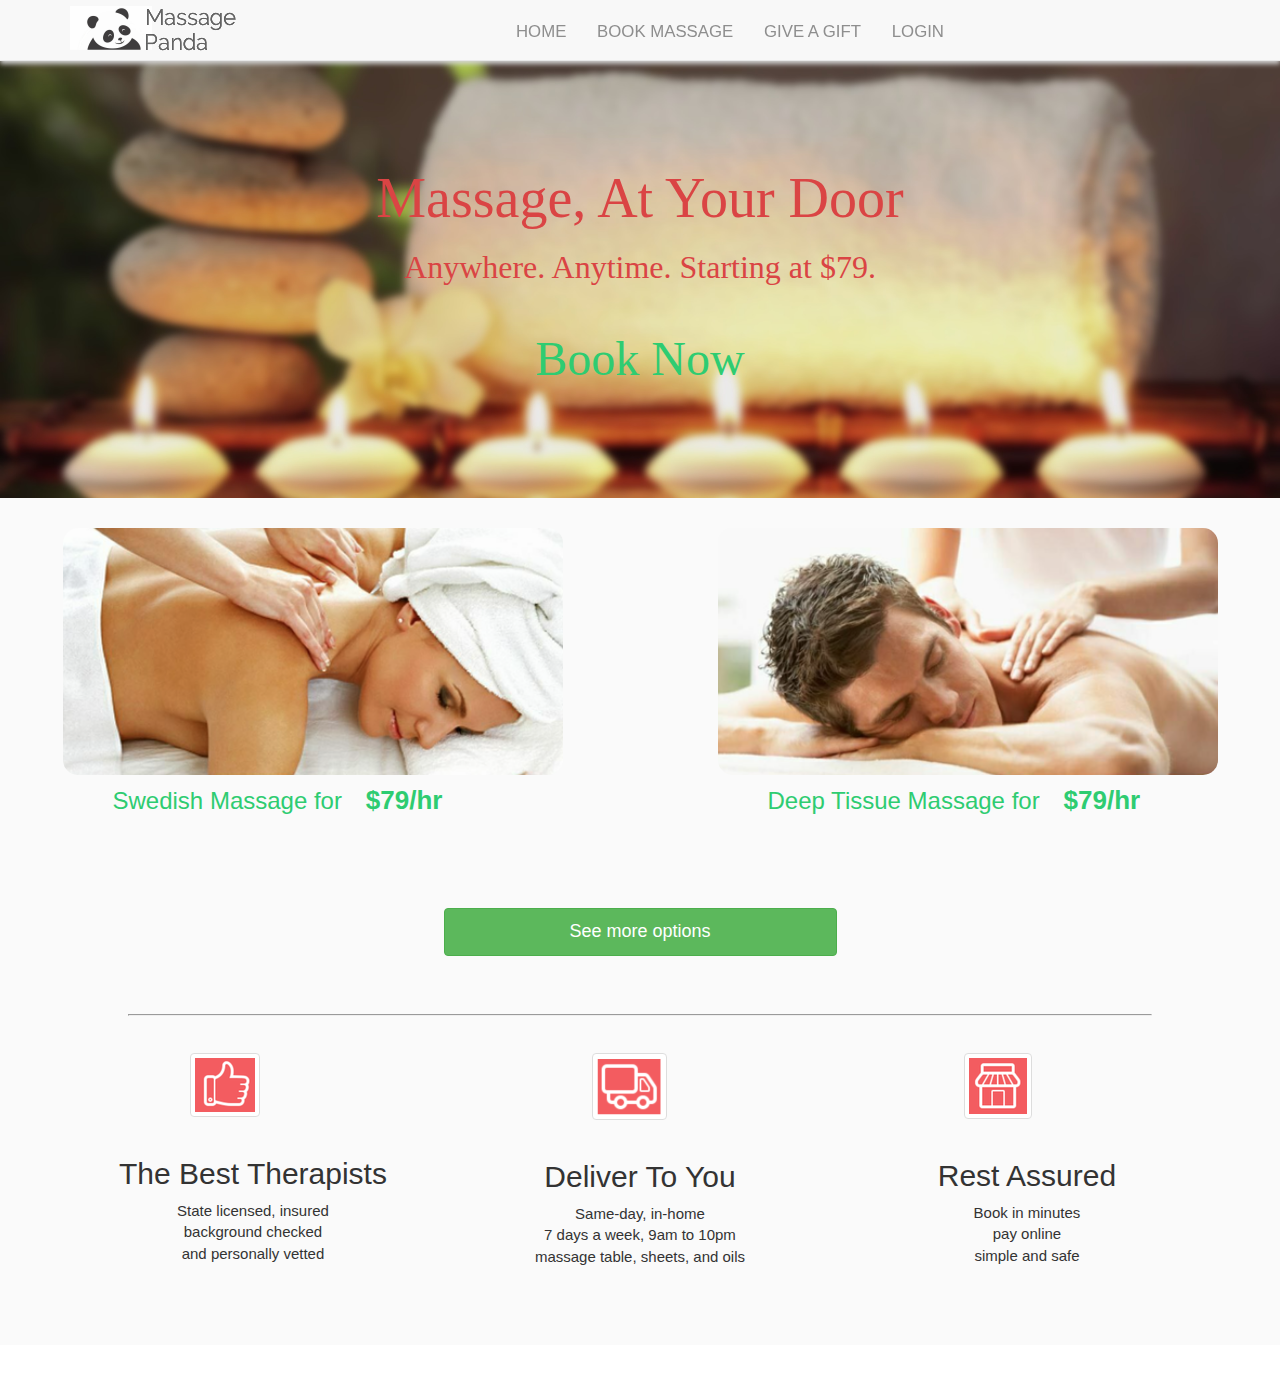
==== index.html @ 13ba8572 "Second Commit" ====
<!DOCTYPE html>
<html>
    <head>
        <meta http-equiv="Content-Type" content="text/html; charset=utf-8" />
		<meta http-equiv="Cache-control" content="no-cache">
        <meta http-equiv="X-UA-Compatible" content="IE=edge">
        <meta name="viewport" content="width=device-width, initial-scale=1">
        <title>Panda</title>
        <link rel="stylesheet" href="./css/bootstrap.css">
        <link rel="stylesheet" href="./css/jquery-ui.min.css">
        <link rel="stylesheet" href="./css/panda.css">
        <link rel="stylesheet" href="./css/smallScreen.css">
        <link rel="stylesheet" href="./css/largeScreen.css">
        <link rel="stylesheet" href="./css/hover.css">
        <script type="text/javascript" src="./js/jquery.js">
        </script>
        <script type="text/javascript" src="./js/bootstrap.js">
        </script>
        <script type="text/javascript" src="./js/jquery.history.js">
        </script>
        <script type="text/javascript" src="./js/jquery-ui.min.js">
        </script>	
		<script type="text/javascript" src="./js/validator.js">
        </script>
		<script type="text/javascript" src="https://js.stripe.com/v2/">			
		</script>
        <script type="text/javascript" src="./js/panda.js">
        </script>
    </head>
    <body>
        <nav id="mp-navbar" class="navbar navbar-default navbar-fixed-top">
            <div class="container">
                <a class="mp-pandaIcon" href="www.facebook.com"></a>
                <div class="mp-navigation">
                    <ul>
                        <li>
                            <a href="#/apricots" class="mp-pageHeader" data-mpShow="true" data-mpLoaded="true" data-mpPageId="panda_home">Home</a>
                        </li>
                        <li>
                            <a href="#/bananas" class="mp-pageHeader" data-mpPageId="panda_bookMassage" data-mpPageType="other">Book Massage</a>
                        </li>
                        <li>
                            <a href="#/coconuts" class="mp-pageHeader" data-mpPageId="panda_gift" data-mpPageType="other">Give a Gift</a>
                        </li>
                        <li>
                            <a class="mp-pageHeader" data-mpPageId="panda_login" data-mpPageType="popup" data-mpPageType="other">Login</a>
                        </li>
                    </ul>
                </div>
            </div>
        </nav>
        <!-- Tab panes -->
        <div id="mp-mainContent" class="jumbotron">
            <div id="panda_home" class="mp-pageContent container-fluid">
                <div class="panda-home-partOne">
                    <h1>Massage, At Your Door</h1>
                    <h2>Anywhere. Anytime. Starting at $79.</h2>
                    <a class="mp-pageHeader mp-homebookNow" data-mpPageId="panda_bookMassage" data-mpPageType="other">Book Now</a>
                </div>
                <div class="row panda-home-partTwo">
                    <div class="col-xs-12 col-sm-6 col-md-6">
                        <div class="mp-massageTypePreview mp-left mp-pageHeader" data-mpController="massageDetailsPage" data-mpPageId="panda_massageDetails" data-mpPageType="other">
                            <input type="hidden" name="panda-massageType" value="swedish"/><img class="mp-massageTypePreview-image" src="./image/homePage_swdishMassage.png"/>
                            <div class="mp-massageTypePreview-text">
                                <span class="mp-massageTypePreview-name">Swedish Massage for</span>
                                <span class="mp-massageTypePreview-price">$79/hr</span>
                            </div>
                        </div>
                    </div>
                    <div class="col-xs-12 col-sm-6 col-md-6">
                        <div class="mp-massageTypePreview mp-right mp-pageHeader" data-mpController="massageDetailsPage" data-mpPageId="panda_massageDetails" data-mpPageType="other">
                            <input type="hidden" name="panda-massageType" value="deeptissue"/><img class="mp-massageTypePreview-image" src="./image/homePage_DeepTissue.png"/>
                            <div class="mp-massageTypePreview-text">
                                <span class="mp-massageTypePreview-name">Deep Tissue Massage for</span>
                                <span class="mp-massageTypePreview-price">$79/hr</span>
                            </div>
                        </div>
                    </div>
                    <div class="mp-seeMoreOptions mp-pageHeader" data-mpPageId="panda_bookMassage" data-mpPageType="other">
                        <button type="button" class="btn btn-success">
                            See more options
                        </button>
                    </div>
                </div>
                <hr>
                <div class="panda-home-partThree">
                    <div class="col-xs-12 col-sm-4 col-md-4">
                        <div class="mp-whyus mp-left">
                            <img class="mp-whyus-image thumbnail hvr-bob" src="./image/homePage_bestTherapists.png"/><h2 class="mp-whyus-header">The Best Therapists</h2>
                            <div class="mp-whyus-text">
                                State licensed, insured
                            </div>
                            <div class="mp-whyus-text">
                                background checked
                            </div>
                            <div class="mp-whyus-text">
                                and personally vetted
                            </div>
                        </div>
                    </div>
                    <div class="col-xs-12 col-sm-4 col-md-4">
                        <div class="mp-whyus mp-center">
                            <img class="mp-whyus-image thumbnail hvr-bob" src="./image/homePage_DeliverToYou.png"/><h2 class="mp-whyus-header">Deliver To You</h2>
                            <div class="mp-whyus-text">
                                Same-day, in-home 
                            </div>
                            <div class="mp-whyus-text">
                                7 days a week,  9am to 10pm 
                            </div>
                            <div class="mp-whyus-text">
                                massage table, sheets, and oils
                            </div>
                        </div>
                    </div>
                    <div class="col-xs-12 col-sm-4 col-md-4">
                        <div class="mp-whyus mp-right">
                            <img class="mp-whyus-image thumbnail hvr-bob" src="./image/howPage_RestAssured.png"/><h2 class="mp-whyus-header">Rest Assured</h2>
                            <div class="mp-whyus-text">
                                Book in minutes
                            </div>
                            <div class="mp-whyus-text">
                                pay online
                            </div>
                            <div class="mp-whyus-text">
                                simple and safe
                            </div>
                        </div>
                    </div>
                </div>
            </div>
        </div>
   
    </body>
</html>
---- css/panda.css ----
/*
 *   begin navigation
 */
nav#mp-navbar {
    box-shadow: 0px 3px 5px #D3D3D3;
}

.jumbotron {
    background-color: #FAFAFA !important;
}

hr {
    display: block;
    margin-top: 2em;
    margin-bottom: 0.5em;
    margin-left: 10%;
    margin-right: 10%;
    border-style: inset;
    border-width: 1px;
}

.mp-pandaIcon {
    background: url("../image/pandaIcon.png") no-repeat;
    display: block;
    width: 180px;
    height: 60px;
    float: left;
}

.mp-navigation {
    position: relative;
    top: 20px;
}

.mp-navigation ul {
    margin: 0;
    padding: 0;
    list-style-type: none;
    text-align: center;
}

.mp-navigation ul li {
    display: inline;
    background: none;
}

.mp-navigation ul li a {
    text-decoration: none;
    font-family: 'Oxygen', sans-serif;
    color: #8e8e8e;
    font-size: 1.2em;
    padding: .2em .8em;
    text-transform: uppercase;
}

.mp-navigation ul li a:hover {
    color: #2ecc71;
}

.dropdown-menu {
    box-shadow: 1px 1px 10px #888888;
}

/*
 *   end navigation begin home page
 */
div.mp-pageContent {
    overflow: hidden;
    padding: 0 0 0 0;
}

.panda-home-partOne {
    background: url("../image/homePage-backgroundOne.jpg") no-repeat center center;
    background-size: cover;
    width: 100%;
    height: 450px;
    text-align: center;
    padding-top: 100px;
    color: rgb(218, 68, 68);
    font-family: "Raleway"
}

.panda-home-partOne > a {
    top: 30px;
    font-size: 48px;
    text-decoration: none;
    color: #2ecc71;
    cursor: pointer;
    position: relative;
}

.panda-home-partOne > h1 {
    font-size: 56px;
    font-weight: 300;
}

.panda-home-partOne > h2 {
    font-size: 32px;
}

.mp-homebookNow {
    transition: font-size 0.3s ease;
}

.mp-homebookNow:hover {
    font-size: 56px;
}

.massageTypePreview-text {
    display: inline;
}

.mp-massageTypePreview-text span.mp-massageTypePreview-name {
    font-size: 24px;
	display : inline;
}

.mp-massageTypePreview-text span.mp-massageTypePreview-price {
   font-size: 26px;
   padding-left: 20px;
   font-weight: bold;
   display : inline;
}

.mp-massageTypePreview-text {
    line-height: 30px;
    height: 30px;
    padding: 10px 0px 10px 50px;
    text-align: center;
    float: left;
    color: #2ecc71;
}

.mp-seeMoreOptions {
    text-align: center;
}

.mp-seeMoreOptions button {
    margin: 30px auto !important;
    font-size: 18px;
    width: 30%;
    padding: 10px 50px !important;
    min-width: 200px;
}

.mp-whyus {
    margin: 30px auto;
}

.mp-whyus .mp-whyus-text {
    text-align: center;
    font-size: 15px;
    font-family: 'Oxygen', sans-serif;
}

.mp-whyus-header {
    text-align: center;
}

/** end home page**/
/** begin book massage page **/
.mp-massageTypePreview-text.mp-bookMassagePreview-text {
    padding: 10px 0px 10px 10px;
}

.mp-massageTypePreview-text.mp-bookMassagePreview-text span.mp-massageTypePreview-name {
  font-size: 20px;
font-weight: 100;
display: inline;
}

.mp-massageTypePreview-text.mp-bookMassagePreview-text span.mp-massageTypePreview-price {
   font-size: 22px;
padding-left: 20px;
font-weight: bold;
display: inline;
}

/** end book massage page **/
/** begin massage detail page **/
.mp-breadcrumb {
    position: relative;
    top: 30px;
    left: 15%;
}

.breadcrumb {
    background: none !important;
    font-size: 1.2em;
}

.breadcrumb a {
    color: #2ecc71;
}

.mp-massageDetails-title {
    color: rgb(102, 102, 102);
    font-family: "Oxygen" !important;
    font-size: 32px !important;
    font-weight: 300 !important;
    -webkit-font-smoothing: antialiased;
}

.mp-massageDetails-description, .mp-massageDetails-info {
    font-size: 20px !important;
    line-height: 32px !important;
    color: #535353;
    font-weight: 300;
    -webkit-font-smoothing: antialiased;
    font-family: "Oxygen" !important;
}

.mp-fullwidth {
    margin-left: 0%;
    margin-right: 0%;
}

.mp-massageDetails-panel {
    height: 1200px;
    overflow-y: visible;
    margin: 30px auto;
}


.btn-group.mp-massageDetails-input {
    margin: 20px 0px;
}

.btn-group.mp-massageDetails-input button.dropdown-toggle .glyphicon-triangle-bottom {
    position: absolute;
    left: 90%;
    top: 20px;
}

.btn-group.mp-massageDetails-input ul.dropdown-menu {
    width: 100%;
}

.btn-group.mp-massageDetails-input ul.dropdown-menu li.mp-item {
    height: 36px;
    line-height: 36px;
    font-size: 18px;
}

#massageDetails_timeList {
    height: 300px;
    overflow-y: scroll;
}

.mp-massageDetails-form > .mp-massageDetails-input {
    width: 100%;
    height: 48px;
    line-height: 48px;
    margin: 20px auto;
}

.mp-massageDetails-form .ui-spinner {
    width: 100% !important;
}

.mp-massageDetails-form > .mp-massageDetails-input input {
    width: 100%;
    text-align: center;
    color: #535353;
    font-family: "Oxygen", sans-serif;
    font-weight: 300;
    font-size: 18px;
}

.mp-massageDetails-form > .mp-massageDetails-input > button.btn {
    width: 100%;
    border-radius: 5px;
    text-align: center;
    padding: 15px 0px 15px 0px;
    color: #535353;
    font-family: "Oxygen", sans-serif;
    font-weight: 300;
    font-size: 18px;
}

.mp-checkout {
    width: 100%;
    margin: 20px auto;
    height: 50px;
}

.mp-checkout .btn {
    width: 100%;
    height: 50px;
    font-size: 18px;
}

/** checkout page**/
.mp-paymentForm{
	position:relative;
	top:20px;
}

input[type=checkbox] {

 -ms-transform: scale(1.5); /* IE */
 -moz-transform: scale(1.5); /* FF */
 -webkit-transform: scale(1.5); /* Safari and Chrome */
 -o-transform: scale(1.5); /* Opera */
  padding: 10px;
}

.mp-textDefault{
	color: #1867DA;
    font-family: "Oxygen", sans-serif;
    font-weight: 300;
    font-size: 18px;
}

.form-control.mp-checkoutMonth{
	width:35%;
	min-width : 80px;
	display:inline;
}

.form-control.mp-checkoutYear{
	width:60%;
	min-width : 160px;
	display:inline;
}

.mp-checkoutSection-left {
    height: 870px;
}

.mp-checkoutSection-right {
    height: 1100px;
}

.mp-checkoutSection .mp-useBilling {
    width: 80%;
    margin-left: 30px;
	margin-bottom: 1px;
}

.mp-returnInfo{
	font-family: "Oxygen", sans-serif;
    font-weight: 300;
    font-size: 24px;
	color: #5CB85C;
	cursor:pointer;
	margin-left:20px;
}

.mp-asterisk{
	color:red;
}

.mp-summary-amount {
    font-size: 24px !important;
    color: #b12704 !important;
}

/** end massage detail page **/::-webkit-input-placeholder { /* WebKit browsers */
    color: #535353;
}:-moz-placeholder { /* Mozilla Firefox 4 to 18 */
    color: #535353;
    opacity: 1;
}::-moz-placeholder { /* Mozilla Firefox 19+ */
    color: #535353;
    opacity: 1;
}:-ms-input-placeholder { /* Internet Explorer 10+ */
    color: #535353;
}
---- css/smallScreen.css ----
/**
 * @media query for phone
 */
@media screen and (max-width: 768px) {
	div#panda_bookMassage {
      margin-top: 50px;
    }
	
	div#panda_massageDetails {
     margin-top: 50px;
    }
	
	.mp-massageTypePreview .mp-massageTypePreview-image{
	  box-shadow: 0px 0px 10px rgb(95, 95, 95);
	  border-radius:10px; 
	   overflow: hidden;
       height:auto;
       width:100%;
	}
	
	  .mp-massageTypePreview {
         width: 90%;
       height: 60vw;
		margin:30px auto;
     }
	
	 .mp-whyus .mp-whyus-image{
  	  margin-left:45%;
    }
	
  
    .mp-massageTypePreview.mp-bookMassagePreview .mp-massageTypePreview-image {
    width: 100%;
    height:auto;
	}
   
   .mp-massageTypePreview.mp-bookMassagePreview {
    width: 100%;
    margin: 30px auto;
    height: 65vw;
  }
  
   .mp-massageDetails {
    height: 50vw;
    width: 80%;
    border-radius: 10px;
    margin: 30px auto;
}

.mp-massageDetails-form {
    width: 100%;
    margin: 0 auto;
}

.mp-smallScreenHide{
	display:none;
}

.mp-massageDetails-image {
    border-radius: 15px;
    overflow: hidden;
    height:auto;
    width: 100%;
}

/** checkout page**/
#payment-form .mp-checkoutSection{
	width:100%;
	min-width : 320px;
	margin: 0 auto; 
}

}
---- css/largeScreen.css ----
/**
 * @media query for laptop or tablet
 */ @media screen and (min-width: 768px) {
  .mp-left {
   width : 80%;
   margin : 30px auto;
  }
  
   .mp-right {
   width : 80%;
   margin : 30px auto;
   }
  
  .mp-massageTypePreview:hover {
  	box-shadow: 0px 0px 10px rgb(95, 95, 95); 	 
  }
  
  .mp-massageTypePreview {
  width: 80%;
   border-radius: 10px;
  transition: box-shadow 0.5s ease 0s;
  height: 25vw;
  margin:30px auto;
  }
  
  .mp-massageTypePreview-image {
    border-radius: 15px;
    overflow: hidden;
	 height:auto;
 /**   height: 20vw;**/
    width:100%;
  }
  
  .mp-whyus .mp-whyus-image{
  	margin-left:30%
  }
  
   
   .mp-whyus.mp-left{
   	 float : right;
   }
   
    .mp-whyus.mp-center{
   	 width:60%;
   }
   
    .mp-whyus.mp-right{
   	 float : left;
   }
   
 
	.mp-massageDetails-panel{
    position : relative;
	top:80px;
	left:-5%;	
   }
   
    .mp-massageTypePreview.mp-bookMassagePreview .mp-massageTypePreview-image {
     width: 100%;
	 height:auto;
    /**height: 30vw;**/
   }
   
   .mp-massageTypePreview.mp-bookMassagePreview {
    width: 95%;
    margin: 30px auto;
   height: 33vw;
  }
  
  .mp-massageDetails {
    height: auto;
    width: 80%;
    border-radius: 10px;
    margin: 30px auto;
}

.mp-massageDetails-form {
    width: 70%;
    min-width: 320px;
}

.mp-massageDetails-image {
    border-radius: 15px;
    overflow: hidden;
	 height:auto;
  /**  height: 30vw;**/
    width: 100%;
}
/** checkout page**/
#payment-form .mp-checkoutSection{
	width:70%;
	min-width : 320px;
	margin: 0 auto; 
}

.mp-checkoutSection.mp-checkoutSection-right{
	position:relative;
	left : -10%;
}

.mp-checkout-summary .list-group {
    padding-left: 0px;
    margin-bottom: 20px;
    margin-top: 20px;
}

.mp-billingAddress{
	margin-bottom:20px
}


}
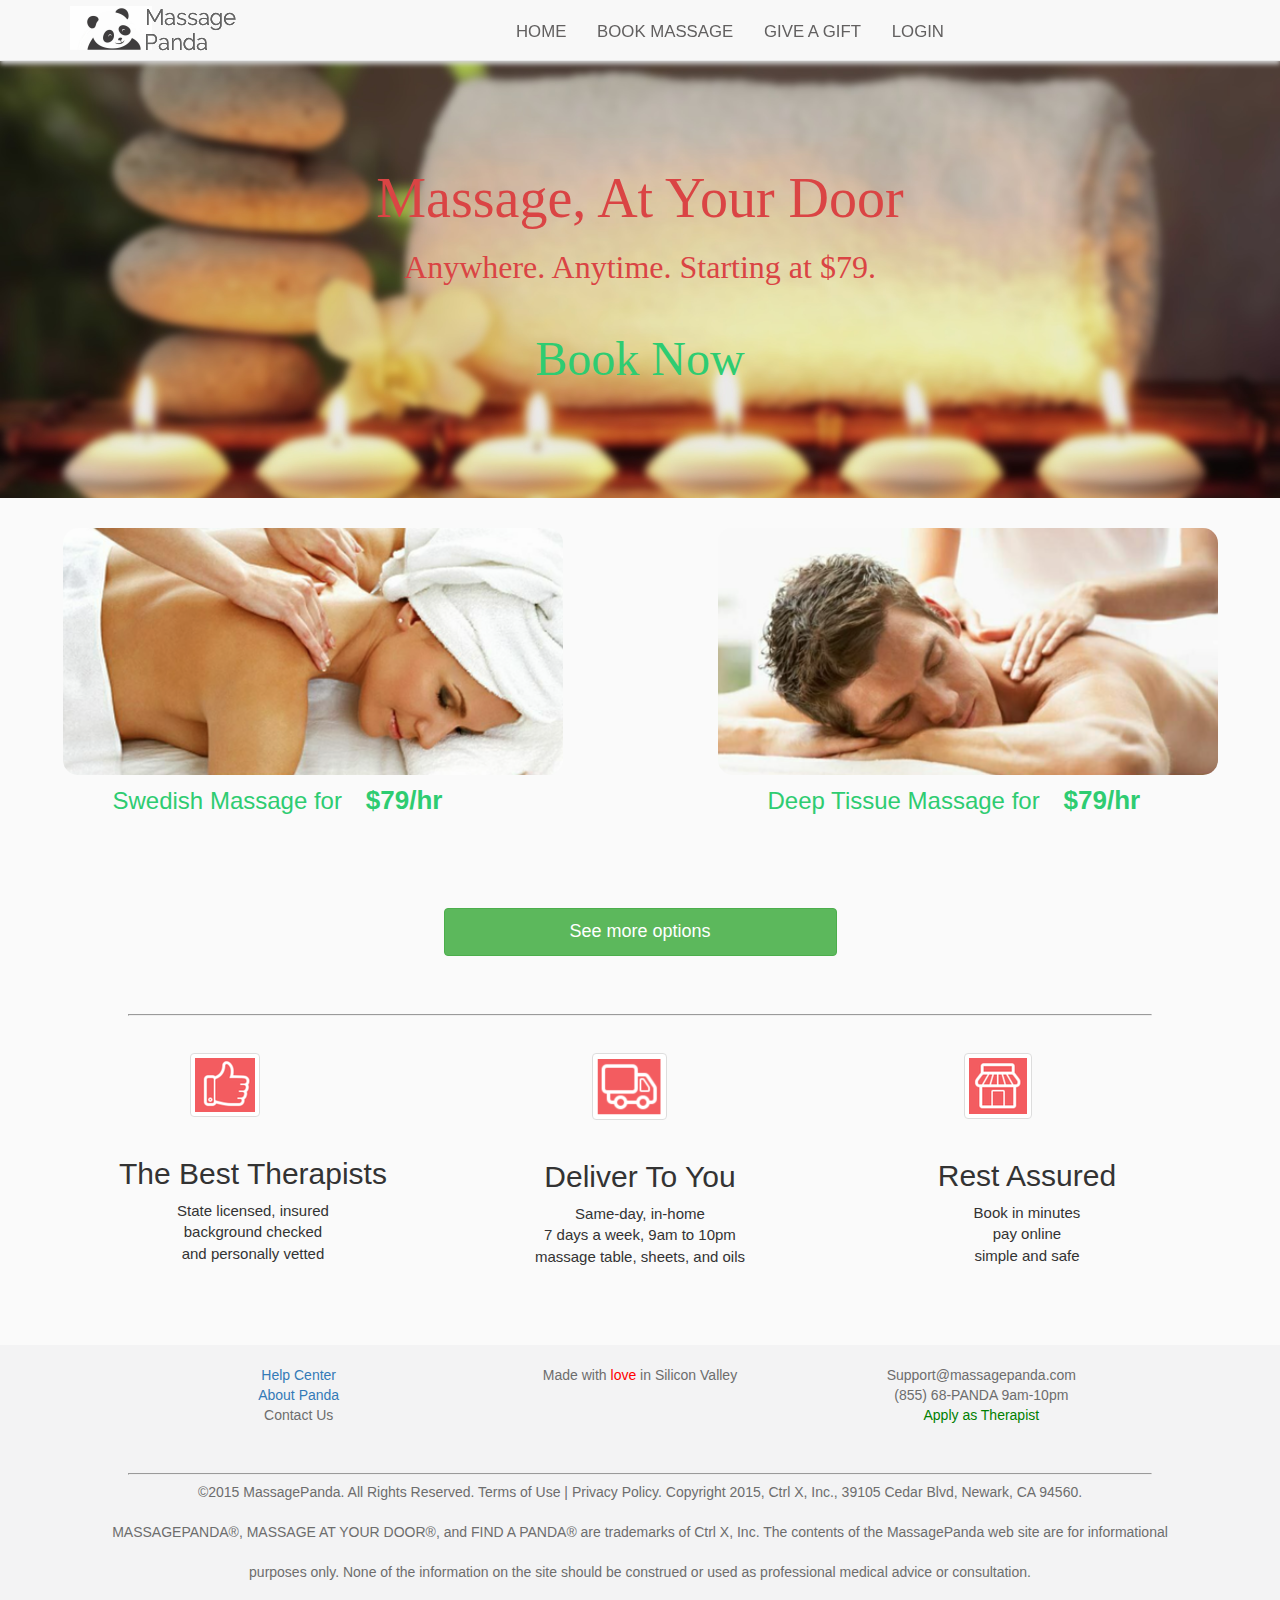
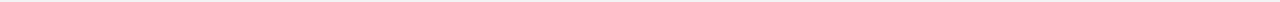
==== commit b4b96c60: "another commit" ====
--- a/index.html
+++ b/index.html
@@ -2,16 +2,17 @@
 <html>
     <head>
         <meta http-equiv="Content-Type" content="text/html; charset=utf-8" />
-		<meta http-equiv="Cache-control" content="no-cache">
+        <meta http-equiv="Cache-control" content="no-cache">
         <meta http-equiv="X-UA-Compatible" content="IE=edge">
         <meta name="viewport" content="width=device-width, initial-scale=1">
         <title>Panda</title>
-        <link rel="stylesheet" href="./css/bootstrap.css">
-        <link rel="stylesheet" href="./css/jquery-ui.min.css">
-        <link rel="stylesheet" href="./css/panda.css">
-        <link rel="stylesheet" href="./css/smallScreen.css">
-        <link rel="stylesheet" href="./css/largeScreen.css">
-        <link rel="stylesheet" href="./css/hover.css">
+        <link rel="stylesheet" href="./css/bootstrap.css" type="text/css">
+        <link rel="stylesheet" href="./css/jquery-ui.min.css" type="text/css">
+        <link rel="stylesheet" href="./css/panda.css" type="text/css">
+        <link rel="stylesheet" href="./css/paiPanda.css" type="text/css">
+        <link rel="stylesheet" href="./css/smallScreen.css" type="text/css">
+        <link rel="stylesheet" href="./css/largeScreen.css" type="text/css">
+        <link rel="stylesheet" href="./css/hover.css" type="text/css">
         <script type="text/javascript" src="./js/jquery.js">
         </script>
         <script type="text/javascript" src="./js/bootstrap.js">
@@ -19,11 +20,11 @@
         <script type="text/javascript" src="./js/jquery.history.js">
         </script>
         <script type="text/javascript" src="./js/jquery-ui.min.js">
-        </script>	
-		<script type="text/javascript" src="./js/validator.js">
         </script>
-		<script type="text/javascript" src="https://js.stripe.com/v2/">			
-		</script>
+        <script type="text/javascript" src="./js/validator.js">
+        </script>
+        <script type="text/javascript" src="https://js.stripe.com/v2/">
+        </script>
         <script type="text/javascript" src="./js/panda.js">
         </script>
     </head>
@@ -51,16 +52,27 @@
         </nav>
         <!-- Tab panes -->
         <div id="mp-mainContent" class="jumbotron">
-            <div id="panda_home" class="mp-pageContent container-fluid">
+ 
+            <div id="panda_home" class="mp-pageContent container-fluid" >
                 <div class="panda-home-partOne">
                     <h1>Massage, At Your Door</h1>
                     <h2>Anywhere. Anytime. Starting at $79.</h2>
-                    <a class="mp-pageHeader mp-homebookNow" data-mpPageId="panda_bookMassage" data-mpPageType="other">Book Now</a>
+                    <a class="mp-pageHeader mp-homebookNow" data-mpPageId="panda_massageDetails" data-mpController="massageDetailsPage"  data-mpPageType="other">Book Now
+					  <div style="display:none">
+					  	<input type="hidden" name="panda-massageFeeType" value="1"/>
+					  	<input type="hidden" name="panda-massageType" value="swedish"/><img class="mp-massageTypePreview-image" src="./image/homePage_swdishMassage.png"/>
+                            <div class="mp-massageTypePreview-text">
+                                <span class="mp-massageTypePreview-name">Swedish Massage for</span>
+                                <span class="mp-massageTypePreview-price">$79/hr</span>
+                          </div>					
+					  </div>
+					</a>
                 </div>
                 <div class="row panda-home-partTwo">
                     <div class="col-xs-12 col-sm-6 col-md-6">
                         <div class="mp-massageTypePreview mp-left mp-pageHeader" data-mpController="massageDetailsPage" data-mpPageId="panda_massageDetails" data-mpPageType="other">
-                            <input type="hidden" name="panda-massageType" value="swedish"/><img class="mp-massageTypePreview-image" src="./image/homePage_swdishMassage.png"/>
+                            <input type="hidden" name="panda-massageFeeType" value="1"/>
+							<input type="hidden" name="panda-massageType" value="swedish"/><img class="mp-massageTypePreview-image" src="./image/homePage_swdishMassage.png"/>
                             <div class="mp-massageTypePreview-text">
                                 <span class="mp-massageTypePreview-name">Swedish Massage for</span>
                                 <span class="mp-massageTypePreview-price">$79/hr</span>
@@ -69,7 +81,8 @@
                     </div>
                     <div class="col-xs-12 col-sm-6 col-md-6">
                         <div class="mp-massageTypePreview mp-right mp-pageHeader" data-mpController="massageDetailsPage" data-mpPageId="panda_massageDetails" data-mpPageType="other">
-                            <input type="hidden" name="panda-massageType" value="deeptissue"/><img class="mp-massageTypePreview-image" src="./image/homePage_DeepTissue.png"/>
+                            <input type="hidden" name="panda-massageFeeType" value="2"/>
+							<input type="hidden" name="panda-massageType" value="deeptissue"/><img class="mp-massageTypePreview-image" src="./image/homePage_DeepTissue.png"/>
                             <div class="mp-massageTypePreview-text">
                                 <span class="mp-massageTypePreview-name">Deep Tissue Massage for</span>
                                 <span class="mp-massageTypePreview-price">$79/hr</span>
@@ -129,6 +142,56 @@
                 </div>
             </div>
         </div>
-   
+        <div id="mp-footer">
+            <div class="mp-tableContainer">
+                <table class="mp-footerTable">
+                    <tr>
+                        <td>
+                            <a href="#" class="mp-pageHeader" data-mpPageType="other" data-mpController="pandaHelpCenterPage" data-mpPageId="panda_helpCenter">Help Center</a>
+                        </td>
+                        <td>
+                            Made with <span class="mp-wordLove">love</span>
+                            in Silicon Valley
+                        </td>
+                        <td class="mp-supportmassage">
+                            Support@massagepanda.com
+                        </td>
+                    </tr>
+                    <tr>
+                        <td>
+                            <a href="#" class="mp-pageHeader" data-mpPageType="other" data-mpPageId="panda_about">About Panda</a>
+                        </td>
+                        <td>
+                        </td>
+                        <td>
+                            (855) 68-PANDA 9am-10pm
+                        </td>
+                    </tr>
+                    <tr>
+                        <td>
+                            Contact Us
+                        </td>
+                        <td>
+                        </td>
+                        <td>
+                            <span class="mp-threewords">Apply as Therapist</span>
+                        </td>
+                    </tr>
+                </table>
+            </div>
+            <br/>
+            <hr/>
+            <div class="mp-footerDescription">
+                ©2015 MassagePanda. All Rights Reserved. Terms of Use | Privacy Policy. Copyright 2015, Ctrl X, Inc., 39105 Cedar Blvd, Newark, CA 94560.
+            </div>
+            <br/>
+            <div class="mp-footerDescription">
+                MASSAGEPANDA®, MASSAGE AT YOUR DOOR®, and FIND A PANDA® are trademarks of Ctrl X, Inc. The contents of the MassagePanda web site are for informational
+            </div>
+            <br/>
+            <div class="mp-footerDescription">
+                purposes only. None of the information on the site should be construed or used as professional medical advice or consultation.
+            </div>
+        </div>
     </body>
 </html>
--- a/css/panda.css
+++ b/css/panda.css
@@ -7,6 +7,7 @@
 
 .jumbotron {
     background-color: #FAFAFA !important;
+    margin-bottom: 0px !important;
 }
 
 hr {
@@ -47,7 +48,7 @@
 .mp-navigation ul li a {
     text-decoration: none;
     font-family: 'Oxygen', sans-serif;
-    color: #8e8e8e;
+    color: #626060;
     font-size: 1.2em;
     padding: .2em .8em;
     text-transform: uppercase;
@@ -112,14 +113,14 @@
 
 .mp-massageTypePreview-text span.mp-massageTypePreview-name {
     font-size: 24px;
-	display : inline;
+    display: inline;
 }
 
 .mp-massageTypePreview-text span.mp-massageTypePreview-price {
-   font-size: 26px;
-   padding-left: 20px;
-   font-weight: bold;
-   display : inline;
+    font-size: 26px;
+    padding-left: 20px;
+    font-weight: bold;
+    display: inline;
 }
 
 .mp-massageTypePreview-text {
@@ -164,16 +165,16 @@
 }
 
 .mp-massageTypePreview-text.mp-bookMassagePreview-text span.mp-massageTypePreview-name {
-  font-size: 20px;
-font-weight: 100;
-display: inline;
+    font-size: 20px;
+    font-weight: 100;
+    display: inline;
 }
 
 .mp-massageTypePreview-text.mp-bookMassagePreview-text span.mp-massageTypePreview-price {
-   font-size: 22px;
-padding-left: 20px;
-font-weight: bold;
-display: inline;
+    font-size: 22px;
+    padding-left: 20px;
+    font-weight: bold;
+    display: inline;
 }
 
 /** end book massage page **/
@@ -221,7 +222,6 @@
     margin: 30px auto;
 }
 
-
 .btn-group.mp-massageDetails-input {
     margin: 20px 0px;
 }
@@ -291,37 +291,36 @@
 }
 
 /** checkout page**/
-.mp-paymentForm{
-	position:relative;
-	top:20px;
-}
-
-input[type=checkbox] {
-
- -ms-transform: scale(1.5); /* IE */
- -moz-transform: scale(1.5); /* FF */
- -webkit-transform: scale(1.5); /* Safari and Chrome */
- -o-transform: scale(1.5); /* Opera */
-  padding: 10px;
-}
-
-.mp-textDefault{
-	color: #1867DA;
-    font-family: "Oxygen", sans-serif;
-    font-weight: 300;
-    font-size: 18px;
-}
-
-.form-control.mp-checkoutMonth{
-	width:35%;
-	min-width : 80px;
-	display:inline;
-}
-
-.form-control.mp-checkoutYear{
-	width:60%;
-	min-width : 160px;
-	display:inline;
+.mp-paymentForm {
+    position: relative;
+    top: 20px;
+}
+
+input[type = checkbox] {
+    -ms-transform: scale(1.5); /* IE */
+    -moz-transform: scale(1.5); /* FF */
+    -webkit-transform: scale(1.5); /* Safari and Chrome */
+    -o-transform: scale(1.5); /* Opera */
+    padding: 10px;
+}
+
+.mp-textDefault {
+    color: #1867DA;
+    font-family: "Oxygen", sans-serif;
+    font-weight: 300;
+    font-size: 18px;
+}
+
+.form-control.mp-checkoutMonth {
+    width: 35%;
+    min-width: 80px;
+    display: inline;
+}
+
+.form-control.mp-checkoutYear {
+    width: 60%;
+    min-width: 160px;
+    display: inline;
 }
 
 .mp-checkoutSection-left {
@@ -335,20 +334,20 @@
 .mp-checkoutSection .mp-useBilling {
     width: 80%;
     margin-left: 30px;
-	margin-bottom: 1px;
-}
-
-.mp-returnInfo{
-	font-family: "Oxygen", sans-serif;
+    margin-bottom: 1px;
+}
+
+.mp-returnInfo {
+    font-family: "Oxygen", sans-serif;
     font-weight: 300;
     font-size: 24px;
-	color: #5CB85C;
-	cursor:pointer;
-	margin-left:20px;
-}
-
-.mp-asterisk{
-	color:red;
+    color: #5CB85C;
+    cursor: pointer;
+    margin-left: 20px;
+}
+
+.mp-asterisk {
+    color: red;
 }
 
 .mp-summary-amount {
@@ -368,8 +367,55 @@
     color: #535353;
 }
 
-
-
-
-
-
+/** helpCenter **/
+.mp-helpCenterTitle {
+    text-align: center;
+}
+
+.mp-aboutTitle {
+    text-align: center;
+}
+
+#panda_about p {
+    font-family: "Oxygen", sans-serif;
+    color: #626060;
+    font-size: 0.8em;
+}
+
+#panda_helpCenter .panel .panel-body p {
+    font-family: "Oxygen", sans-serif;
+    color: #626060;
+    font-size: 1.2em;
+}
+
+.mp-successIcon {
+    width: 50px;
+    height: 50px;
+    margin-right: 3%;
+    float: left;
+}
+
+.mp-successInfo {
+    font-family: "Oxygen", sans-serif;
+    font-size: 2.4em;
+    margin-top: 20px;
+	margin-left:auto;
+	margin-right:auto;
+    width: 80%;
+}
+
+.mp-successTitle{
+	padding-left: 20% !important;
+}
+
+#panda_success .panel .panel-body{
+	 font-family: "Oxygen", sans-serif;
+    color: #626060;
+    font-size: 0.6em;
+}
+
+
+
+
+
+
--- a/css/paiPanda.css
+++ b/css/paiPanda.css
@@ -0,0 +1,106 @@
+#mp-footer {
+    background: #F3F3F4 none repeat scroll;
+    padding: 20px 0;
+    color: #6d6d6d;
+    width: 100%;
+    text-align: center;
+}
+
+.mp-LastName {
+    padding: 100px;
+}
+
+#panda_helpCenter {
+    margin: 10px auto;
+    width: 80%;
+}
+
+.mp-submit {
+    margin-left: auto;
+    margin-right: auto;
+    width: 40%;
+    background-color: #81e69d;
+}
+
+.mp-applySubmit {
+    display: block;
+    margin: 0 auto;
+    width: 30%;
+}
+
+#mp-GiveAGiftLine {
+    margin-top: 20px;
+    margin-bottom: 20px;
+    border: 0;
+    border-top: 1px solid #0b0b0b;
+    width: 20%;
+    color: black;
+}
+
+.GiveAGift {
+    width: 60%;
+}
+
+.mp-confirm {
+    width: 85%;
+    float: left;
+    margin: 50px;
+}
+
+.mp-AboutImage {
+    background: url("../image/AboutImage.jpg") no-repeat 50% 50%;
+    position: relative;
+    top: -50px;
+	width:100%;
+	height:400px
+}
+
+#mp-ApplyAsMassage {
+    padding: 100px;
+    font-size: 200%;
+}
+
+#mp-ContactUs {
+    margin: 80px;
+    float-left: 50px;
+    font-size: 200%;
+}
+
+#panda_about {
+    margin: 0px auto;
+width: 90%;
+font-size: 200%;
+}
+
+.mp-tableContainer{
+	width:70%
+	margin: 20px auto;
+}
+
+.mp-footerTable {
+	 width: 80%;
+	 margin: 0px auto;
+}
+
+.mp-footerTable tr > td {
+    width: 30% !important;
+}
+
+.mp-footerDescription {
+    width: 90%;
+    margin: 0 auto;
+
+}
+
+.mp-supportmassage {
+    right: 130px;
+}
+
+.mp-wordLove {
+    color: red;
+}
+
+.mp-threewords {
+    color: green;
+}
+
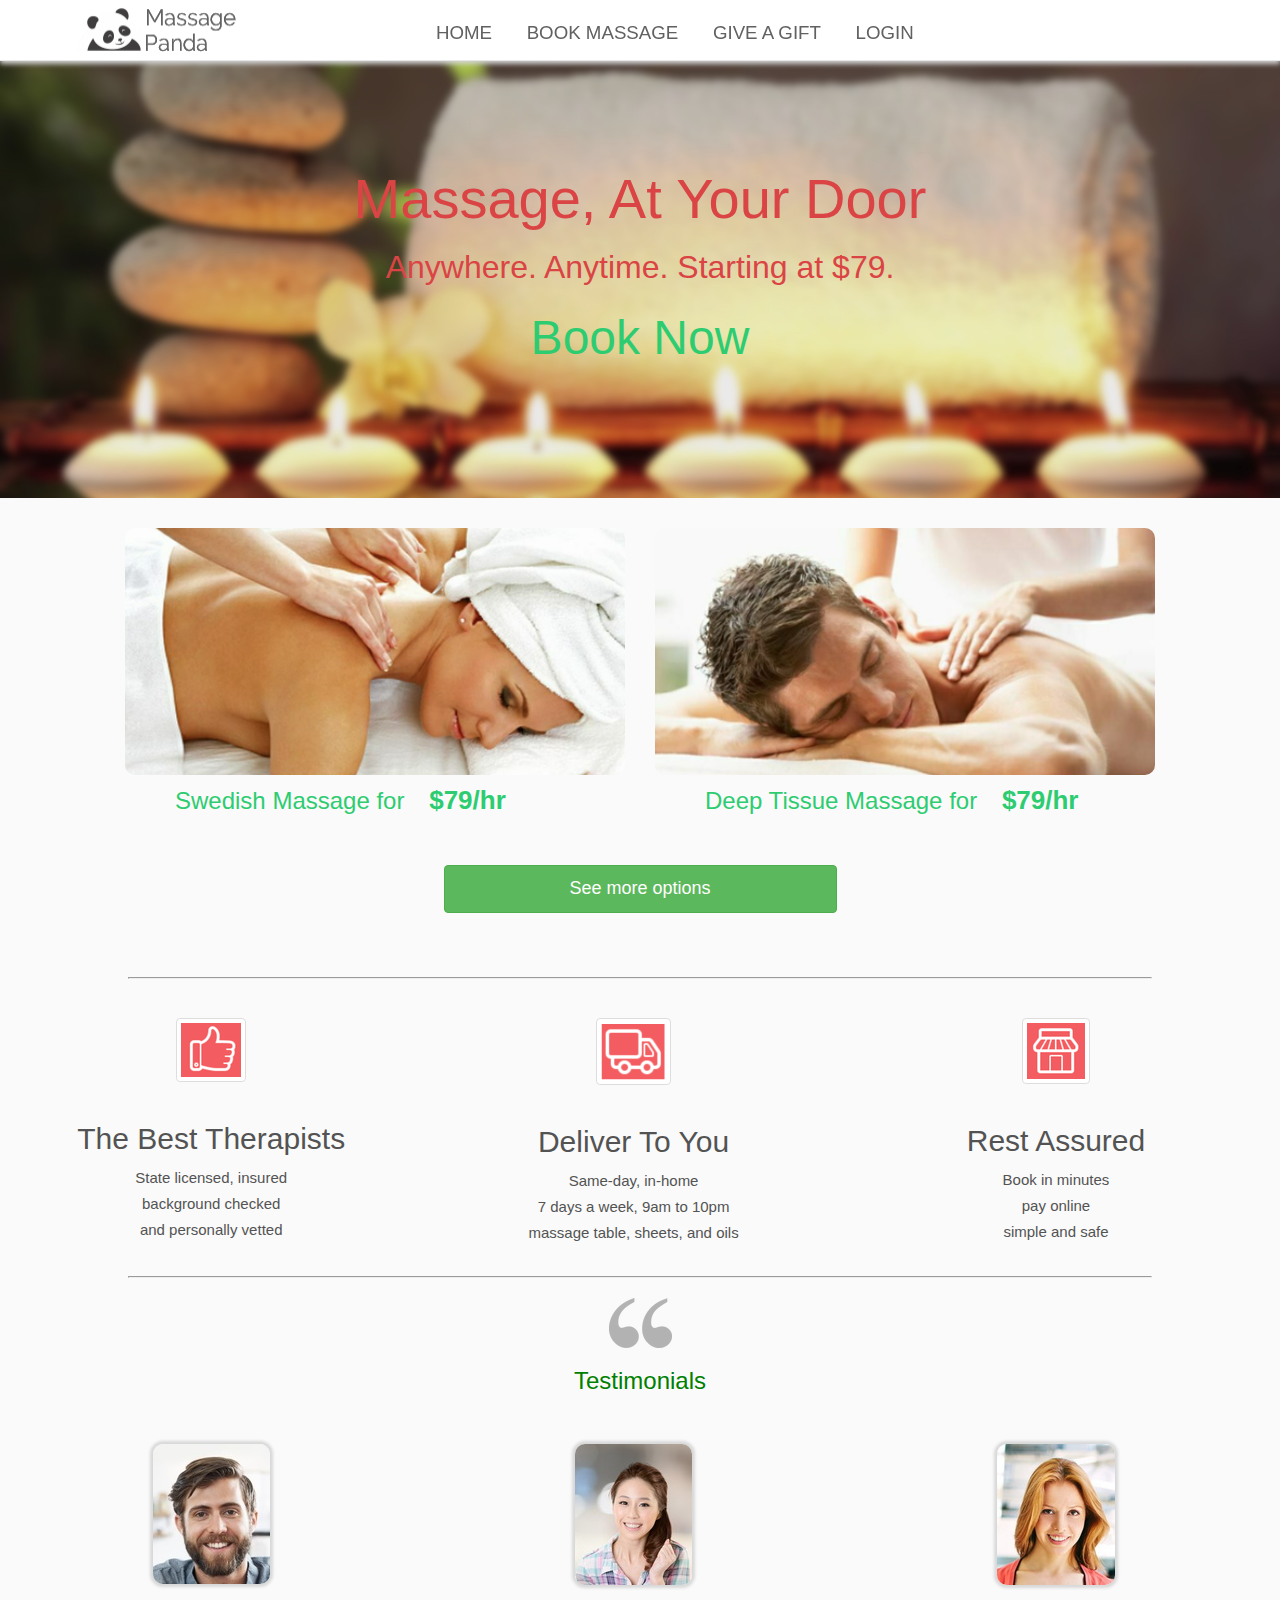
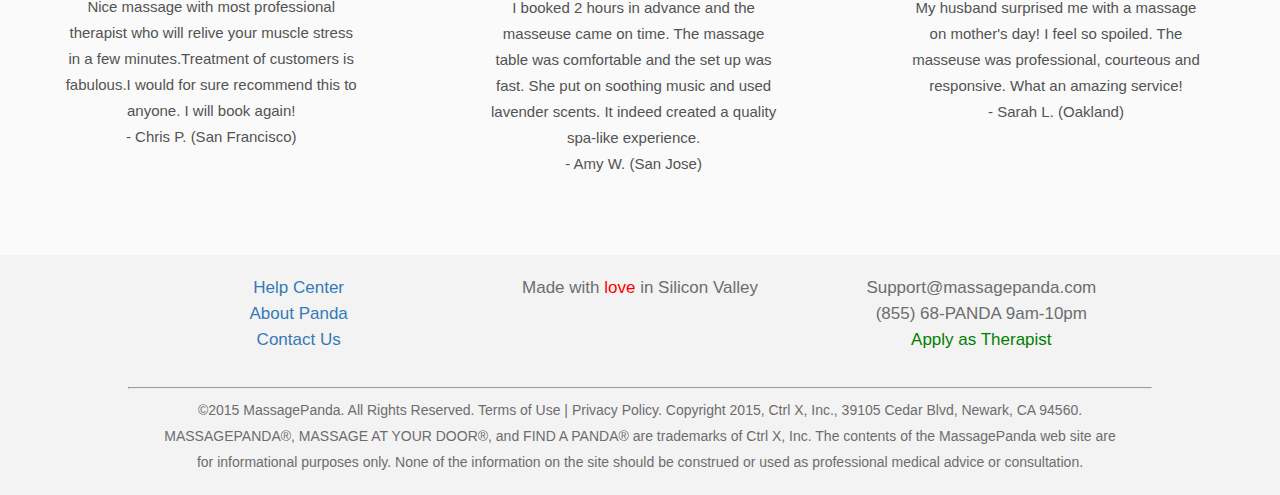
==== commit 8774d9e2: "mobile css" ====
--- a/index.html
+++ b/index.html
@@ -1,4 +1,4 @@
-<!DOCTYPE html>
+﻿<!DOCTYPE html>
 <html>
     <head>
         <meta http-equiv="Content-Type" content="text/html; charset=utf-8" />
@@ -17,6 +17,8 @@
         </script>
         <script type="text/javascript" src="./js/bootstrap.js">
         </script>
+        <script type="text/javascript" src="./js/modernizr.custom.js">
+        </script>
         <script type="text/javascript" src="./js/jquery.history.js">
         </script>
         <script type="text/javascript" src="./js/jquery-ui.min.js">
@@ -29,125 +31,210 @@
         </script>
     </head>
     <body>
-        <nav id="mp-navbar" class="navbar navbar-default navbar-fixed-top">
+        <nav id="mp-leftSideNav" class="cbp-spmenu cbp-spmenu-vertical cbp-spmenu-left mp-largeScreenHide">
+            <a href="" class="mp-pageHeader" data-mpShow="true" data-mpLoaded="true" data-mpPageId="panda_home">Home</a>
+            <a href="" class="mp-pageHeader" data-mpPageId="panda_gift">Give a Gift</a>
+            <a href="#" class="mp-pageHeader" data-mpController="pandaHelpCenterPage" data-mpPageId="panda_helpCenter">Help Center</a>
+            <a href="#" class="mp-pageHeader" data-mpPageId="panda_about">About Panda</a>
+        </nav>
+        <nav id="mp-navbar" class="navbar navbar-default navbar-fixed-top cbp-spmenu-push">
             <div class="container">
-                <a class="mp-pandaIcon" href="www.facebook.com"></a>
-                <div class="mp-navigation">
+                <div id="mp-showLeftPush" class="mp-navigation-mobileIcon mp-largeScreenHide">
+                    <span class="glyphicon glyphicon-menu-hamburger" aria-hidden="true"></span>
+                </div>
+                <div class="mp-pageHeader mp-IconDiv" data-mpShow="true" data-mpLoaded="true" data-mpPageId="panda_home">
+                    <img class="mp-pandaIcon" src="./image/pandaIcon.png"/>
+                </div>
+                <div class="mp-navigation mp-smallScreenHide">
                     <ul>
                         <li>
-                            <a href="#/apricots" class="mp-pageHeader" data-mpShow="true" data-mpLoaded="true" data-mpPageId="panda_home">Home</a>
-                        </li>
-                        <li>
-                            <a href="#/bananas" class="mp-pageHeader" data-mpPageId="panda_bookMassage" data-mpPageType="other">Book Massage</a>
-                        </li>
-                        <li>
-                            <a href="#/coconuts" class="mp-pageHeader" data-mpPageId="panda_gift" data-mpPageType="other">Give a Gift</a>
-                        </li>
-                        <li>
-                            <a class="mp-pageHeader" data-mpPageId="panda_login" data-mpPageType="popup" data-mpPageType="other">Login</a>
+                            <a href="" class="mp-pageHeader" data-mpShow="true" data-mpLoaded="true" data-mpPageId="panda_home">Home</a>
+                        </li>
+                        <li>
+                            <a href="" class="mp-pageHeader" data-mpPageId="panda_bookMassage">Book Massage</a>
+                        </li>
+                        <li>
+                            <a href="" class="mp-pageHeader" data-mpPageId="panda_gift">Give a Gift</a>
+                        </li>
+                        <li>
+                            <a class="mp-pageHeader" data-mpPageId="panda_login" data-mpPageType="popup">Login</a>
                         </li>
                     </ul>
                 </div>
             </div>
         </nav>
         <!-- Tab panes -->
-        <div id="mp-mainContent" class="jumbotron">
- 
-            <div id="panda_home" class="mp-pageContent container-fluid" >
+        <div id="mp-mainContent" class="jumbotron cbp-spmenu-push">
+            <div id="panda_home" class="mp-pageContent container-fluid" style="display:none">
                 <div class="panda-home-partOne">
                     <h1>Massage, At Your Door</h1>
                     <h2>Anywhere. Anytime. Starting at $79.</h2>
-                    <a class="mp-pageHeader mp-homebookNow" data-mpPageId="panda_massageDetails" data-mpController="massageDetailsPage"  data-mpPageType="other">Book Now
-					  <div style="display:none">
-					  	<input type="hidden" name="panda-massageFeeType" value="1"/>
-					  	<input type="hidden" name="panda-massageType" value="swedish"/><img class="mp-massageTypePreview-image" src="./image/homePage_swdishMassage.png"/>
-                            <div class="mp-massageTypePreview-text">
-                                <span class="mp-massageTypePreview-name">Swedish Massage for</span>
-                                <span class="mp-massageTypePreview-price">$79/hr</span>
-                          </div>					
-					  </div>
-					</a>
-                </div>
-                <div class="row panda-home-partTwo">
-                    <div class="col-xs-12 col-sm-6 col-md-6">
-                        <div class="mp-massageTypePreview mp-left mp-pageHeader" data-mpController="massageDetailsPage" data-mpPageId="panda_massageDetails" data-mpPageType="other">
-                            <input type="hidden" name="panda-massageFeeType" value="1"/>
-							<input type="hidden" name="panda-massageType" value="swedish"/><img class="mp-massageTypePreview-image" src="./image/homePage_swdishMassage.png"/>
+                    <a class="mp-pageHeader mp-homebookNow" data-mpPageId="panda_massageDetails" data-mpController="massageDetailsPage">Book Now
+                        <div style="display:none">
+                            <input type="hidden" name="panda-massageFeeType" value="1"/><input type="hidden" name="panda-massageType" value="swedish"/><img class="mp-massageTypePreview-image" src="./image/homePage_swdishMassage.png"/>
                             <div class="mp-massageTypePreview-text">
                                 <span class="mp-massageTypePreview-name">Swedish Massage for</span>
                                 <span class="mp-massageTypePreview-price">$79/hr</span>
                             </div>
                         </div>
-                    </div>
+                    </a>
+                </div>
+                <div class="mp-home-mobileTitle mp-largeScreenHide">More Options</div>
+                <div class="panda-home-mobileBookMassage mp-largeScreenHide">
+                    <div class="mp-massageTypePreview mp-bookMassagePreview mp-pageHeader" data-mpController="massageDetailsPage" data-mpPageId="panda_massageDetails">
+                        <input type="hidden" name="panda-massageFeeType" value="1"/><input type="hidden" name="panda-massageType" value="swedish"/><img class="mp-massageTypePreview-image" src="./image/mobile/book_SwedishOneHour.png"/>
+                        <div class="mp-massageTypePreview-text mp-bookMassagePreview-text">
+                            <span class="mp-massageTypePreview-name">Swedish Massage for 1 hour</span>
+                            <span class="mp-massageTypePreview-price">$79</span>
+                        </div>
+                        <span class="mp-massageTypePreview-arrow glyphicon glyphicon-chevron-right" aria-hidden="true"></span>
+                    </div>
+                    <div class="mp-massageTypePreview mp-bookMassagePreview mp-pageHeader" data-mpController="massageDetailsPage" data-mpPageId="panda_massageDetails">
+                        <input type="hidden" name="panda-massageFeeType" value="2"/><input type="hidden" name="panda-massageType" value="deeptissue"/><img class="mp-massageTypePreview-image" src="./image/mobile/book_DeepTissueOneHour.png"/>
+                        <div class="mp-massageTypePreview-text mp-bookMassagePreview-text">
+                            <span class="mp-massageTypePreview-name">Deep Tissue Massage for 1 hour</span>
+                            <span class="mp-massageTypePreview-price">$79</span>
+                        </div>
+                        <span class="mp-massageTypePreview-arrow glyphicon glyphicon-chevron-right" aria-hidden="true"></span>
+                    </div>
+                    <div class="mp-massageTypePreview mp-bookMassagePreview mp-pageHeader" data-mpController="massageDetailsPage" data-mpPageId="panda_massageDetails">
+                        <input type="hidden" name="panda-massageFeeType" value="3"/><input type="hidden" name="panda-massageType" value="swedish"/><img class="mp-massageTypePreview-image" src="./image/mobile/book_SwedishOneHalfHour.png"/>
+                        <div class="mp-massageTypePreview-text mp-bookMassagePreview-text">
+                            <span class="mp-massageTypePreview-name">Swedish Massage for 1.5 hours</span>
+                            <span class="mp-massageTypePreview-price">$109</span>
+                        </div>
+                        <span class="mp-massageTypePreview-arrow glyphicon glyphicon-chevron-right" aria-hidden="true"></span>
+                    </div>
+                    <div class="mp-massageTypePreview mp-bookMassagePreview mp-pageHeader" data-mpController="massageDetailsPage" data-mpPageId="panda_massageDetails">
+                        <input type="hidden" name="panda-massageFeeType" value="4"/><input type="hidden" name="panda-massageType" value="deeptissue"/><img class="mp-massageTypePreview-image" src="./image/mobile/book_DeepTissueOneHalfHour.png"/>
+                        <div class="mp-massageTypePreview-text mp-bookMassagePreview-text">
+                            <span class="mp-massageTypePreview-name">Deep Tissue Massage for 1.5 hours</span>
+                            <span class="mp-massageTypePreview-price">$109</span>
+                        </div>
+                        <span class="mp-massageTypePreview-arrow glyphicon glyphicon-chevron-right" aria-hidden="true"></span>
+                    </div>
+                    <div class="mp-massageTypePreview mp-bookMassagePreview mp-pageHeader" data-mpController="massageDetailsPage" data-mpPageId="panda_massageDetails">
+                        <input type="hidden" name="panda-massageFeeType" value="6"/><input type="hidden" name="panda-massageType" value="couples"/><img class="mp-massageTypePreview-image" src="./image/mobile/book_CouplesSwedishOneHour.jpg"/>
+                        <div class="mp-massageTypePreview-text mp-bookMassagePreview-text">
+                            <span class="mp-massageTypePreview-name">Couples - Swedish Massage for 1 hour</span>
+                            <span class="mp-massageTypePreview-price">$149</span>
+                        </div>
+                        <span class="mp-massageTypePreview-arrow glyphicon glyphicon-chevron-right" aria-hidden="true"></span>
+                    </div>
+                    <div class="mp-massageTypePreview mp-bookMassagePreview mp-pageHeader" data-mpController="massageDetailsPage" data-mpPageId="panda_massageDetails">
+                        <input type="hidden" name="panda-massageFeeType" value="6"/><input type="hidden" name="panda-massageType" value="couples"/><img class="mp-massageTypePreview-image" src="./image/mobile/book_CouplesDeepTissueOneHour.jpg"/>
+                        <div class="mp-massageTypePreview-text mp-bookMassagePreview-text">
+                            <span class="mp-massageTypePreview-name">Couples - Deep Tissue Massage for 1 hour</span>
+                            <span class="mp-massageTypePreview-price">$149</span>
+                        </div>
+                        <span class="mp-massageTypePreview-arrow glyphicon glyphicon-chevron-right" aria-hidden="true"></span>
+                    </div>
+                </div>
+                <div class="row panda-home-partTwo mp-smallScreenHide">
                     <div class="col-xs-12 col-sm-6 col-md-6">
-                        <div class="mp-massageTypePreview mp-right mp-pageHeader" data-mpController="massageDetailsPage" data-mpPageId="panda_massageDetails" data-mpPageType="other">
-                            <input type="hidden" name="panda-massageFeeType" value="2"/>
-							<input type="hidden" name="panda-massageType" value="deeptissue"/><img class="mp-massageTypePreview-image" src="./image/homePage_DeepTissue.png"/>
+                        <div class="mp-massageTypePreview mp-left mp-pageHeader" data-mpController="massageDetailsPage" data-mpPageId="panda_massageDetails">
+                            <input type="hidden" name="panda-massageFeeType" value="1"/><input type="hidden" name="panda-massageType" value="swedish"/><img class="mp-massageTypePreview-image" src="./image/homePage_swdishMassage.png"/>
+                            <div class="mp-massageTypePreview-text">
+                                <span class="mp-massageTypePreview-name">Swedish Massage for</span>
+                                <span class="mp-massageTypePreview-price">$79/hr</span>
+                            </div>
+                        </div>
+                    </div>
+                    <div class="col-xs-12 col-sm-6 col-md-6">
+                        <div class="mp-massageTypePreview mp-right mp-pageHeader" data-mpController="massageDetailsPage" data-mpPageId="panda_massageDetails">
+                            <input type="hidden" name="panda-massageFeeType" value="2"/><input type="hidden" name="panda-massageType" value="deeptissue"/><img class="mp-massageTypePreview-image" src="./image/homePage_DeepTissue.png"/>
                             <div class="mp-massageTypePreview-text">
                                 <span class="mp-massageTypePreview-name">Deep Tissue Massage for</span>
                                 <span class="mp-massageTypePreview-price">$79/hr</span>
                             </div>
                         </div>
                     </div>
-                    <div class="mp-seeMoreOptions mp-pageHeader" data-mpPageId="panda_bookMassage" data-mpPageType="other">
+                    <div class="mp-seeMoreOptions mp-pageHeader" data-mpPageId="panda_bookMassage">
                         <button type="button" class="btn btn-success">
                             See more options
                         </button>
                     </div>
                 </div>
-                <hr>
+                <hr/>
                 <div class="panda-home-partThree">
-                    <div class="col-xs-12 col-sm-4 col-md-4">
-                        <div class="mp-whyus mp-left">
-                            <img class="mp-whyus-image thumbnail hvr-bob" src="./image/homePage_bestTherapists.png"/><h2 class="mp-whyus-header">The Best Therapists</h2>
-                            <div class="mp-whyus-text">
-                                State licensed, insured
-                            </div>
-                            <div class="mp-whyus-text">
-                                background checked
-                            </div>
-                            <div class="mp-whyus-text">
-                                and personally vetted
-                            </div>
-                        </div>
-                    </div>
-                    <div class="col-xs-12 col-sm-4 col-md-4">
-                        <div class="mp-whyus mp-center">
-                            <img class="mp-whyus-image thumbnail hvr-bob" src="./image/homePage_DeliverToYou.png"/><h2 class="mp-whyus-header">Deliver To You</h2>
-                            <div class="mp-whyus-text">
-                                Same-day, in-home 
-                            </div>
-                            <div class="mp-whyus-text">
-                                7 days a week,  9am to 10pm 
-                            </div>
-                            <div class="mp-whyus-text">
-                                massage table, sheets, and oils
-                            </div>
-                        </div>
-                    </div>
-                    <div class="col-xs-12 col-sm-4 col-md-4">
-                        <div class="mp-whyus mp-right">
-                            <img class="mp-whyus-image thumbnail hvr-bob" src="./image/howPage_RestAssured.png"/><h2 class="mp-whyus-header">Rest Assured</h2>
-                            <div class="mp-whyus-text">
-                                Book in minutes
-                            </div>
-                            <div class="mp-whyus-text">
-                                pay online
-                            </div>
-                            <div class="mp-whyus-text">
-                                simple and safe
-                            </div>
+                    <div class="mp-whyus">
+                        <img class="mp-whyus-image thumbnail hvr-bob" src="./image/homePage_bestTherapists.png"/><h2 class="mp-whyus-header">The Best Therapists</h2>
+                        <div class="mp-whyus-text">
+                            State licensed, insured
+                        </div>
+                        <div class="mp-whyus-text">
+                            background checked
+                        </div>
+                        <div class="mp-whyus-text">
+                            and personally vetted
+                        </div>
+                    </div>
+                    <div class="mp-whyus">
+                        <img class="mp-whyus-image thumbnail hvr-bob" src="./image/homePage_DeliverToYou.png"/><h2 class="mp-whyus-header">Deliver To You</h2>
+                        <div class="mp-whyus-text">
+                            Same-day, in-home 
+                        </div>
+                        <div class="mp-whyus-text">
+                            7 days a week,  9am to 10pm 
+                        </div>
+                        <div class="mp-whyus-text">
+                            massage table, sheets, and oils
+                        </div>
+                    </div>
+                    <div class="mp-whyus">
+                        <img class="mp-whyus-image thumbnail hvr-bob" src="./image/howPage_RestAssured.png"/><h2 class="mp-whyus-header">Rest Assured</h2>
+                        <div class="mp-whyus-text">
+                            Book in minutes
+                        </div>
+                        <div class="mp-whyus-text">
+                            pay online
+                        </div>
+                        <div class="mp-whyus-text">
+                            simple and safe
+                        </div>
+                    </div>
+                </div>
+                <hr/>
+                <div class="panda-home-partFour">
+                    <div class="mp-testHeader">
+                        <img src="./image/home_testimonials.png"/><h3>Testimonials</h3>
+                    </div>
+                    <div class="mp-test">
+                        <img class="mp-test-image hvr-bob" src="./image/test_chris.jpg"/>
+                        <div class="mp-test-text">
+                           Nice massage with most professional therapist who will relive your muscle stress in a few minutes.Treatment of customers is fabulous.I would for sure recommend this to anyone. I will book again!
+                        </div>
+                        <div class="mp-test-text">
+                            - Chris P. (San Francisco)
+                        </div>
+                    </div>
+                    <div class="mp-test">
+                        <img class="mp-test-image hvr-bob" src="./image/test_amy.jpg"/>
+                        <div class="mp-test-text">
+                            I booked 2 hours in advance and the masseuse came on time. The massage table was comfortable and the set up was fast. She put on soothing music and used lavender scents. It indeed created a quality spa-like experience.
+                        </div>
+                        <div class="mp-test-text">
+                            - Amy W. (San Jose)
+                        </div>
+                    </div>
+                    <div class="mp-test">
+                        <img class="mp-test-image hvr-bob" src="./image/test_sarah.jpg"/>
+                        <div class="mp-test-text">
+                            My husband surprised me with a massage on mother's day! I feel so spoiled. The masseuse was professional, courteous and responsive. What an amazing service!
+                        </div>
+                        <div class="mp-test-text">
+                            - Sarah L. (Oakland)
                         </div>
                     </div>
                 </div>
             </div>
         </div>
-        <div id="mp-footer">
-            <div class="mp-tableContainer">
+        <div id="mp-footer" class="cbp-spmenu-push">
+            <div class="mp-tableContainer mp-smallScreenHide">
                 <table class="mp-footerTable">
                     <tr>
                         <td>
-                            <a href="#" class="mp-pageHeader" data-mpPageType="other" data-mpController="pandaHelpCenterPage" data-mpPageId="panda_helpCenter">Help Center</a>
+                            <a href="#" class="mp-pageHeader" data-mpController="pandaHelpCenterPage" data-mpPageId="panda_helpCenter">Help Center</a>
                         </td>
                         <td>
                             Made with <span class="mp-wordLove">love</span>
@@ -159,7 +246,7 @@
                     </tr>
                     <tr>
                         <td>
-                            <a href="#" class="mp-pageHeader" data-mpPageType="other" data-mpPageId="panda_about">About Panda</a>
+                            <a href="#" class="mp-pageHeader" data-mpPageId="panda_about">About Panda</a>
                         </td>
                         <td>
                         </td>
@@ -169,7 +256,7 @@
                     </tr>
                     <tr>
                         <td>
-                            Contact Us
+                            <a href="./html/panda_success.html">Contact Us</a>
                         </td>
                         <td>
                         </td>
@@ -179,18 +266,15 @@
                     </tr>
                 </table>
             </div>
-            <br/>
-            <hr/>
+            <hr class="mp-smallScreenHide"/>
             <div class="mp-footerDescription">
                 ©2015 MassagePanda. All Rights Reserved. Terms of Use | Privacy Policy. Copyright 2015, Ctrl X, Inc., 39105 Cedar Blvd, Newark, CA 94560.
             </div>
-            <br/>
-            <div class="mp-footerDescription">
-                MASSAGEPANDA®, MASSAGE AT YOUR DOOR®, and FIND A PANDA® are trademarks of Ctrl X, Inc. The contents of the MassagePanda web site are for informational
-            </div>
-            <br/>
-            <div class="mp-footerDescription">
-                purposes only. None of the information on the site should be construed or used as professional medical advice or consultation.
+            <div class="mp-footerDescription mp-smallScreenHide">
+                MASSAGEPANDA®, MASSAGE AT YOUR DOOR®, and FIND A PANDA® are trademarks of Ctrl X, Inc. The contents of the MassagePanda web site are 
+            </div>
+            <div class="mp-footerDescription mp-smallScreenHide">
+                for informational purposes only. None of the information on the site should be construed or used as professional medical advice or consultation.
             </div>
         </div>
     </body>
--- a/css/panda.css
+++ b/css/panda.css
@@ -1,13 +1,39 @@
 /*
  *   begin navigation
  */
+body {
+    font-family: "Oxygen", sans-serif;
+    font-size: 17px;
+    line-height: 26px;
+    color: #535353;
+    font-weight: 300;
+}
+
+.page-wrap{
+width:100%;	
+}
+
+.mp-hide{
+	display:none !important;
+}
+
+.mp-show{
+	display:block !important;
+}
+
 nav#mp-navbar {
     box-shadow: 0px 3px 5px #D3D3D3;
+	background-color: #FFFFFF;
 }
 
 .jumbotron {
     background-color: #FAFAFA !important;
     margin-bottom: 0px !important;
+}
+
+.popover-content {
+    overflow-y: scroll;
+    max-height: 300px;
 }
 
 hr {
@@ -18,58 +44,25 @@
     margin-right: 10%;
     border-style: inset;
     border-width: 1px;
-}
+	clear: both;
+}
+
 
 .mp-pandaIcon {
-    background: url("../image/pandaIcon.png") no-repeat;
-    display: block;
-    width: 180px;
-    height: 60px;
-    float: left;
-}
-
-.mp-navigation {
-    position: relative;
-    top: 20px;
-}
-
-.mp-navigation ul {
-    margin: 0;
-    padding: 0;
-    list-style-type: none;
-    text-align: center;
-}
-
-.mp-navigation ul li {
-    display: inline;
-    background: none;
-}
-
-.mp-navigation ul li a {
-    text-decoration: none;
-    font-family: 'Oxygen', sans-serif;
-    color: #626060;
-    font-size: 1.2em;
-    padding: .2em .8em;
-    text-transform: uppercase;
-}
-
-.mp-navigation ul li a:hover {
-    color: #2ecc71;
+  width: 180px;
+  height: 60px;
 }
 
 .dropdown-menu {
     box-shadow: 1px 1px 10px #888888;
 }
 
-/*
- *   end navigation begin home page
- */
+/** end navigation*/
+/**home page**/
 div.mp-pageContent {
     overflow: hidden;
     padding: 0 0 0 0;
 }
-
 .panda-home-partOne {
     background: url("../image/homePage-backgroundOne.jpg") no-repeat center center;
     background-size: cover;
@@ -78,9 +71,7 @@
     text-align: center;
     padding-top: 100px;
     color: rgb(218, 68, 68);
-    font-family: "Raleway"
-}
-
+}
 .panda-home-partOne > a {
     top: 30px;
     font-size: 48px;
@@ -89,95 +80,53 @@
     cursor: pointer;
     position: relative;
 }
-
 .panda-home-partOne > h1 {
     font-size: 56px;
     font-weight: 300;
 }
-
 .panda-home-partOne > h2 {
     font-size: 32px;
 }
-
 .mp-homebookNow {
     transition: font-size 0.3s ease;
 }
-
 .mp-homebookNow:hover {
     font-size: 56px;
 }
-
-.massageTypePreview-text {
-    display: inline;
-}
-
-.mp-massageTypePreview-text span.mp-massageTypePreview-name {
-    font-size: 24px;
-    display: inline;
-}
-
-.mp-massageTypePreview-text span.mp-massageTypePreview-price {
-    font-size: 26px;
-    padding-left: 20px;
-    font-weight: bold;
-    display: inline;
-}
-
-.mp-massageTypePreview-text {
-    line-height: 30px;
-    height: 30px;
-    padding: 10px 0px 10px 50px;
-    text-align: center;
-    float: left;
-    color: #2ecc71;
-}
-
-.mp-seeMoreOptions {
-    text-align: center;
-}
-
-.mp-seeMoreOptions button {
-    margin: 30px auto !important;
-    font-size: 18px;
-    width: 30%;
-    padding: 10px 50px !important;
-    min-width: 200px;
-}
-
-.mp-whyus {
-    margin: 30px auto;
+.mp-testHeader{
+	width:100%;
+	margin:20px auto;
+	 text-align: center;
+}
+
+.mp-testHeader h3{
+	color : green;
 }
 
 .mp-whyus .mp-whyus-text {
-    text-align: center;
     font-size: 15px;
     font-family: 'Oxygen', sans-serif;
 }
-
 .mp-whyus-header {
     text-align: center;
 }
 
-/** end home page**/
-/** begin book massage page **/
-.mp-massageTypePreview-text.mp-bookMassagePreview-text {
-    padding: 10px 0px 10px 10px;
-}
-
-.mp-massageTypePreview-text.mp-bookMassagePreview-text span.mp-massageTypePreview-name {
-    font-size: 20px;
-    font-weight: 100;
-    display: inline;
-}
-
-.mp-massageTypePreview-text.mp-bookMassagePreview-text span.mp-massageTypePreview-price {
-    font-size: 22px;
-    padding-left: 20px;
-    font-weight: bold;
-    display: inline;
-}
-
-/** end book massage page **/
+.mp-test .mp-test-image{
+	border-radius : 10px;
+  box-shadow: 0 0 3px 3px #D8D8D8;
+  margin-bottom: 10px;
+	
+}
+
+.mp-test .mp-test-text{
+    font-size: 15px;
+    font-family: 'Oxygen', sans-serif;
+	width: 70%;
+text-align: center;
+margin: 0px auto;
+}
+
+/**end home page **/
 /** begin massage detail page **/
 .mp-breadcrumb {
     position: relative;
@@ -196,19 +145,19 @@
 
 .mp-massageDetails-title {
     color: rgb(102, 102, 102);
-    font-family: "Oxygen" !important;
-    font-size: 32px !important;
-    font-weight: 300 !important;
+    font-family: "Oxygen" ;
+    font-size: 32px ;
+    font-weight: 300 ;
     -webkit-font-smoothing: antialiased;
 }
 
 .mp-massageDetails-description, .mp-massageDetails-info {
-    font-size: 20px !important;
-    line-height: 32px !important;
+    font-size: 20px ;
+    line-height: 32px ;
     color: #535353;
     font-weight: 300;
     -webkit-font-smoothing: antialiased;
-    font-family: "Oxygen" !important;
+    font-family: "Oxygen" ;
 }
 
 .mp-fullwidth {
@@ -217,8 +166,7 @@
 }
 
 .mp-massageDetails-panel {
-    height: 1200px;
-    overflow-y: visible;
+    height: 900px;
     margin: 30px auto;
 }
 
@@ -278,10 +226,21 @@
     font-size: 18px;
 }
 
-.mp-checkout {
-    width: 100%;
+.mp-massageDetails-form .mp-checkout {
+    width: 100%;
+    min-width: 200px;
     margin: 20px auto;
     height: 50px;
+	float: left;
+}
+/** end massage detail page **/
+/** begin checkout page **/
+#panda_checkout .mp-checkout {
+    width: 98%;
+    min-width: 200px;
+    margin: 20px auto;
+    height: 50px;
+	float: left;
 }
 
 .mp-checkout .btn {
@@ -290,7 +249,6 @@
     font-size: 18px;
 }
 
-/** checkout page**/
 .mp-paymentForm {
     position: relative;
     top: 20px;
@@ -311,39 +269,128 @@
     font-size: 18px;
 }
 
-.form-control.mp-checkoutMonth {
-    width: 35%;
-    min-width: 80px;
+#panda_checkout h2 {
+    color: #5C5C5C;
+    font-family: "Oxygen";
+    font-size: 30px;
+    font-weight: 300;
+}
+
+.mp-checkout-cardImage{
+	padding-right : 15px;
+}
+
+.form-group {
+    width: 100%;
+    min-width: 320px;
+    max-width: 500px;
+}
+
+.form-control {
+    margin-top: 6px;
+    margin-bottom: 6px;
+	margin-left: 5px;
+    font-family: "Oxygen", sans-serif;
+	font-weight: 300;
+    font-size: 18px;
+    color: #8E8E8E;
+    line-height: 24px;
+    background: #FCFCFC none repeat scroll 0% 0%;
+    border: 1px solid #A7A7A7;
+    height: 40px;
+}
+
+.form-control.mp-fullwidth{
+	width: 97%;
     display: inline;
 }
 
-.form-control.mp-checkoutYear {
-    width: 60%;
-    min-width: 160px;
+.form-control.mp-thirdwidth {
+    width: 31.5%;
     display: inline;
 }
 
-.mp-checkoutSection-left {
-    height: 870px;
-}
-
-.mp-checkoutSection-right {
-    height: 1100px;
-}
-
-.mp-checkoutSection .mp-useBilling {
-    width: 80%;
-    margin-left: 30px;
-    margin-bottom: 1px;
-}
-
-.mp-returnInfo {
+.form-control.mp-halfwidth {
+    width: 48%;
+    display: inline;
+}
+.form-control.mp-halfwidth.mp-paddingFix{
+	margin-left:0px;
+} 
+.form-control.mp-smallwidth {
+    width: 30%;
+    min-width: 100px;
+    display: inline;
+}
+
+.form-control.mp-tinywidth {
+   width: 17%;
+    min-width: 30px;
+    display: inline;
+}
+
+.mp-checkout-summary .list-group {
+	box-shadow: 0px 0px 5px #DADADA;
+    padding: 10px;
+    margin-bottom: 20px;
+    margin-top: 20px;
+	border: 1px solid #DDD;
+	width:100%
+	max-width:450px;
+	min-width:320px;
+}
+
+.form-control.mp-checkoutNote{
+	width:98%;
+	max-width:450px;
+	min-width:320px;
+}
+
+.mp-checkout-summary .list-group .list-group-item{
+background-color: #FAFAFA !important;
+padding: 6px 10px;
+margin: 0px 10px;
+border: none;
+  font-family: "Oxygen";
+    font-weight: 300;
+    font-size: 20px;
+    color: #797979;
+}
+
+
+.mp-returnInfoDiv .mp-returnInfo{
+	    margin-left: 30px;
+		 cursor: pointer;
+}
+
+.mp-returnInfoDiv {
     font-family: "Oxygen", sans-serif;
     font-weight: 300;
     font-size: 24px;
     color: #5CB85C;
-    cursor: pointer;
-    margin-left: 20px;
+	margin-top:20px;
+}
+
+.mp-fieldRequired ::-webkit-input-placeholder:before {
+    content: '*';
+    color: red;
+}
+
+.mp-fieldRequired :-moz-placeholder:before {
+    /* Firefox 18- */
+    content: '*';
+    color: red;
+}
+
+.mp-fieldRequired ::-moz-placeholder:before {
+    /* Firefox 19+ */
+    content: '*';
+    color: red;
+}
+
+.mp-fieldRequired :-ms-input-placeholder:before {
+    content: '*';
+    color: red;
 }
 
 .mp-asterisk {
@@ -355,7 +402,7 @@
     color: #b12704 !important;
 }
 
-/** end massage detail page **/::-webkit-input-placeholder { /* WebKit browsers */
+::-webkit-input-placeholder { /* WebKit browsers */
     color: #535353;
 }:-moz-placeholder { /* Mozilla Firefox 4 to 18 */
     color: #535353;
@@ -366,10 +413,11 @@
 }:-ms-input-placeholder { /* Internet Explorer 10+ */
     color: #535353;
 }
-
+/** end checkout page **/
 /** helpCenter **/
 .mp-helpCenterTitle {
     text-align: center;
+	margin-top: 30px;
 }
 
 .mp-aboutTitle {
@@ -379,15 +427,16 @@
 #panda_about p {
     font-family: "Oxygen", sans-serif;
     color: #626060;
-    font-size: 0.8em;
+     font-size: 17px;
 }
 
 #panda_helpCenter .panel .panel-body p {
     font-family: "Oxygen", sans-serif;
     color: #626060;
-    font-size: 1.2em;
-}
-
+    font-size: 17px;
+}
+
+/** success **/
 .mp-successIcon {
     width: 50px;
     height: 50px;
@@ -399,23 +448,26 @@
     font-family: "Oxygen", sans-serif;
     font-size: 2.4em;
     margin-top: 20px;
-	margin-left:auto;
-	margin-right:auto;
+    margin-left: auto;
+    margin-right: auto;
     width: 80%;
 }
 
-.mp-successTitle{
-	padding-left: 20% !important;
-}
-
-#panda_success .panel .panel-body{
-	 font-family: "Oxygen", sans-serif;
+.mp-successTitle {
+    padding-left: 20% !important;
+}
+
+#panda_success .panel .panel-body {
+    font-family: "Oxygen", sans-serif;
     color: #626060;
     font-size: 0.6em;
 }
 
-
-
-
-
-
+.btn-success.disabled {
+  opacity: 1;
+}
+
+
+
+
+
--- a/css/paiPanda.css
+++ b/css/paiPanda.css
@@ -12,7 +12,7 @@
 
 #panda_helpCenter {
     margin: 10px auto;
-    width: 80%;
+    width: 90%;
 }
 
 .mp-submit {
@@ -87,9 +87,12 @@
 }
 
 .mp-footerDescription {
-    width: 90%;
-    margin: 0 auto;
-
+ width: 90%;
+  margin: 0 auto;
+  color: #6d6d6d;
+  font-family: 'Oxygen', sans-serif;
+  font-weight: 300;
+  font-size: 14px;
 }
 
 .mp-supportmassage {
--- a/css/smallScreen.css
+++ b/css/smallScreen.css
@@ -1,50 +1,217 @@
 /**
  * @media query for phone
+ */ @media screen and (max-width: 1024px) {
+	
+#mp-mainContent{
+	padding: 30px 10px !important;
+}	
+.mp-smallScreenPadding{
+	padding: 0px !important;
+}	
+.mp-smallScreenHide{
+	display:none !important;
+}
+.container-fluid{
+	padding: 0px !important;
+}
+/*
+ *   begin navigation
  */
-@media screen and (max-width: 768px) {
-	div#panda_bookMassage {
-      margin-top: 50px;
-    }
+#mp-leftSideNav {
+	background: -webkit-linear-gradient(to right, rgb(242, 242, 242) 90%, rgba(152, 152, 152, 0.6)) repeat scroll 0% 0% !important;
+    background: -moz-linear-gradient(to right, rgb(242, 242, 242) 90%, rgba(152, 152, 152, 0.6)) repeat scroll 0% 0% !important;
+    background: linear-gradient(to right, rgb(242, 242, 242) 90%, rgba(152, 152, 152, 0.6)) repeat scroll 0% 0% !important;
+}
+#mp-navbar{
+	position : fixed !important;
+}
+/*
+#mp-navbar.cbp-spmenu-push-toright{
+	position : relative !important;
+}
+*/
+.mp-navigation-mobileIcon {
+  position: relative;
+  z-index: 100;
+display: inline;
+  float: left;
+  margin-top: 10px;
+  border: 1px solid rgb(240, 240, 240);
+  border-radius: 5px;
+  padding: 8px 12px;
+  padding-bottom: 3px;
+  box-shadow: 0px 0px 3px rgb(166, 166, 166) inset;
+  background-color: rgba(232, 232, 232, 0.3);
+}
+span.glyphicon.glyphicon-menu-hamburger {
+  -webkit-transform: scale(1.2,1.2);
+  -moz-transform: scale(1.2,1.2);
+  -ms-transform: scale(1.2,1.2);
+  -o-transform: scale(1.2,1.2);
+  transform: scale(1.2,1.2);
+    opacity: 0.8;
+}
+
+#mp-navbar.cbp-spmenu-push-toright .mp-pageHeader.mp-IconDiv {
+  position: absolute;
+  left: 45%;
+  margin: 0 0 0 -37.5%;
+  width: 75%;
+  z-index: 10;
+}
+
+#mp-navbar.cbp-spmenu-push-toright .mp-pageHeader.mp-IconDiv .mp-pandaIcon{
+  position: relative;
+  left: 80px;
+}
+
+.mp-pageHeader.mp-IconDiv {
+width: 180px;
+height: 60px;
+cursor: pointer;
+  display: inline;
+
+}
+#mp-navbar .container{
+	text-align: center;
+	height:60px;
+}
+/** end navigation**/
+/**begin home page**/
+#panda_home {
+      margin-top: 30px;
+}	
+
+#panda_home hr {
+     width:96% !important;
+	 margin: 0 auto !important;
+}
+
+.mp-home-mobileTitle{
+margin-top:20px;
+background-color: #F5F5F5;
+border-color: #DDD;
+font-size: 24px !important;
+padding: 10px 15px;
+border-top-left-radius: 3px;
+border-top-right-radius: 3px;
+box-shadow: 0px 0px 3px #D8D8D8 inset;
+line-height: 32px;
+ont-family: "Oxygen";
+text-align:center;
+color: #666;
+font-weight: 300;
+}	
+
+.mp-homepage-mobileTab{
+	margin-top:20px;
+	margin-bottom:10px;
+}
+
+.panda-home-mobileBookMassage{
+	width:100%;
+	margin-bottom:20px;
+}
+
+.mp-whyus {
+    margin: 30px auto;
+	width:100%;
+	text-align: center;
 	
-	div#panda_massageDetails {
-     margin-top: 50px;
-    }
-	
-	.mp-massageTypePreview .mp-massageTypePreview-image{
-	  box-shadow: 0px 0px 10px rgb(95, 95, 95);
-	  border-radius:10px; 
-	   overflow: hidden;
-       height:auto;
-       width:100%;
-	}
-	
-	  .mp-massageTypePreview {
-         width: 90%;
-       height: 60vw;
-		margin:30px auto;
-     }
-	
-	 .mp-whyus .mp-whyus-image{
-  	  margin-left:45%;
-    }
-	
-  
-    .mp-massageTypePreview.mp-bookMassagePreview .mp-massageTypePreview-image {
-    width: 100%;
-    height:auto;
-	}
-   
-   .mp-massageTypePreview.mp-bookMassagePreview {
-    width: 100%;
-    margin: 30px auto;
-    height: 65vw;
-  }
-  
-   .mp-massageDetails {
-    height: 50vw;
-    width: 80%;
-    border-radius: 10px;
-    margin: 30px auto;
+}
+
+.mp-test{
+	width:100%;
+	 margin: 30px auto;
+	 text-align: center;
+}
+
+
+.mp-massageTypePreview-text.mp-bookMassagePreview-text {
+  display: inline;
+  float: left;
+  width: 60%;
+}
+
+.mp-massageTypePreview.mp-bookMassagePreview .mp-massageTypePreview-image {
+   display: inline;
+  height: auto;
+  width: 86px;
+ border-radius: 2px;
+  box-shadow: 0px 0px 10px rgb(152, 152, 152);
+  float: left;
+  margin-right: 10px;
+}   
+.mp-massageTypePreview.mp-bookMassagePreview {
+  width: 100%;
+  height: 86px;
+  margin: 10px auto;
+  padding-top: 10px;
+  padding-left: 10px;
+  padding-bottom: 10px;
+  border: 1px solid rgb(231, 231, 231);
+  box-shadow: 3px 3px 5px #DDD;
+  border-radius: 5px;
+  background: -webkit-linear-gradient(rgb(240, 240, 240),rgb(255, 255, 255),rgb(240, 240, 240));
+  background: -moz-linear-gradient(rgb(240, 240, 240),rgb(255, 255, 255),rgb(240, 240, 240));
+  background: linear-gradient(rgb(240, 240, 240),rgb(255, 255, 255),rgb(240, 240, 240));
+  min-width: 320px !important;
+overflow: hidden;
+}
+
+.mp-massageTypePreview-arrow {
+  float: right;
+  -webkit-transform: scale(1.5,1.5);
+  -moz-transform: scale(1.5,1.5);
+  -ms-transform: scale(1.5,1.5);
+  -o-transform: scale(1.5,1.5);
+  transform: scale(1.5,1.5);
+    width: 25px;
+  margin-top: 20px;
+    opacity: 0.6;
+}
+/** end home page**/
+/** begin massage details page **/
+#panda_massageDetails {
+    margin-top: 20px;
+}	
+
+#panda_massageDetails  hr{
+	display:none;
+}
+
+.panda_massageDetails-partOne {
+	width:100%;
+}
+
+.mp-massageDetails-panel  .mp-massageDetails-title {
+ color: #333;
+background-color: #F5F5F5;
+border-color: #DDD;
+font-size: 24px !important;
+padding: 10px 15px;
+border-top-left-radius: 3px;
+border-top-right-radius: 3px;
+box-shadow: 0 0 3px #D8D8D8 inset;
+line-height: 32px;
+}
+
+.mp-massageDetails-description, .mp-massageDetails-info{
+	font-size: 17px !important;
+	padding-left: 6px;
+   padding-right: 6px;
+}
+
+
+.mp-massageDetails-panel{
+width: 100%;
+max-width:500px;
+ margin: 20px auto;
+background-color: #FFF;
+border: 1px solid #C9C9C9;
+border-radius: 4px;
+box-shadow: 0px 0px 5px #C6C6C6;
+padding: 10px;
 }
 
 .mp-massageDetails-form {
@@ -52,22 +219,107 @@
     margin: 0 auto;
 }
 
-.mp-smallScreenHide{
-	display:none;
-}
-
-.mp-massageDetails-image {
-    border-radius: 15px;
-    overflow: hidden;
-    height:auto;
-    width: 100%;
-}
-
-/** checkout page**/
+/**end massage details page**/
+/**begin checkout page**/
 #payment-form .mp-checkoutSection{
 	width:100%;
 	min-width : 320px;
 	margin: 0 auto; 
 }
 
+.mp-checkout-mobileTab{
+	margin-top:50px;
+}
+.mp-paymentForm{
+	top: 0px !important;
+}
+.form-group {
+    min-width: 320px !important;
+}
+
+#panda_helpCenter {
+  margin: 10px auto;
+  width: 98% !important;
+}
+
+/**end checkout page**/
+/* General styles for all menus */
+.form-control.mp-halfwidth.mp-mobile-fullWidth {
+  width: 98%;
+  display: block;
+  margin-top: 15px;
+}
+
+.form-control.mp-tinywidth.mp-mobile-tinywidth{
+	width: 36%;
+}
+
+.form-control.mp-smallwidth.mp-mobile-smallwidth{
+	width: 60%;
+}
+.cbp-spmenu {
+	position: fixed;
+}
+.cbp-spmenu a {
+    font-family: "Oxygen",sans-serif;
+    font-size: 1.2em;
+    line-height: 26px;
+    color: #5D5D5D;
+    font-weight: 300;
+    display: block;
+
+}
+.cbp-spmenu a:hover {
+	 background: -webkit-linear-gradient(rgb(240, 240, 240),rgb(255, 255, 255),rgb(240, 240, 240));
+  background: -moz-linear-gradient(rgb(240, 240, 240),rgb(255, 255, 255),rgb(240, 240, 240));
+  background: linear-gradient(rgb(240, 240, 240),rgb(255, 255, 255),rgb(240, 240, 240));
+	text-decoration: none;
+}
+/* Orientation-dependent styles for the content of the menu */
+
+.cbp-spmenu-vertical {
+	width: 240px;
+	height: 100%;
+	top: 0;
+	z-index: 1000;
+}
+.cbp-spmenu-vertical a {
+	border-bottom: 1px solid #969696;
+	padding: 1em;
+}
+/* Vertical menu that slides from the left or right */
+.cbp-spmenu-left {
+	left: -240px;
+}
+.cbp-spmenu-right {
+	right: -240px;
+}
+.cbp-spmenu-left.cbp-spmenu-open {
+	left: 0px;
+}
+.cbp-spmenu-right.cbp-spmenu-open {
+	right: 0px;
+}
+
+/* Push classes applied to the body */
+.cbp-spmenu-push {
+	overflow-x: hidden;
+	position: relative;
+	left: 0;
+}
+.cbp-spmenu-push-toright {
+	left: 240px;
+}
+.cbp-spmenu-push-toleft {
+	left: -240px;
+}
+/* Transitions */
+.cbp-spmenu,
+.cbp-spmenu-push {
+	-webkit-transition: all 0.3s ease;
+	-moz-transition: all 0.3s ease;
+	transition: all 0.3s ease;
+}
+
+
 }--- a/css/largeScreen.css
+++ b/css/largeScreen.css
@@ -1,113 +1,222 @@
 /**
  * @media query for laptop or tablet
- */ @media screen and (min-width: 768px) {
-  .mp-left {
+ */
+@media screen and (min-width: 1024px) {
+	
+.mp-largeScreenHide{
+	display:none !important;
+}
+/*
+ *   begin navigation
+ */
+.mp-pageHeader.mp-IconDiv {
+  width: 180px;
+  height: 60px;
+  display: inline;
+  float: left;
+  cursor: pointer;
+} 	
+.mp-navigation {
+  position: relative;
+  top: 20px;
+  left: 15%;
+  display: inline;
+  overflow: hidden;
+}
+.mp-navigation ul {
+    margin: 0;
+    padding: 0;
+    list-style-type: none;
+    text-align: center;
+	display: inline;
+	overflow: hidden;
+}
+.mp-navigation ul li {
+    display: inline;
+    background: none;
+}
+.mp-navigation ul li a {
+    text-decoration: none;
+    font-family: 'Oxygen', sans-serif;
+    color: #626060;
+	font-size: 1.1em;
+  	padding: .2em .8em;
+    text-transform: uppercase;
+}
+.mp-navigation ul li a:hover {
+    color: #2ecc71;
+}
+
+/** end navigation**/
+/**begin home page**/
+
+.massageTypePreview-text {
+    display: inline;
+}
+.mp-massageTypePreview-text span.mp-massageTypePreview-name {
+    font-size: 24px;
+    display: inline;
+}
+.mp-massageTypePreview-text span.mp-massageTypePreview-price {
+    font-size: 26px;
+    padding-left: 20px;
+    font-weight: bold;
+    display: inline;
+}
+.mp-massageTypePreview-text {
+    line-height: 30px;
+    height: 30px;
+    padding: 10px 0px 10px 50px;
+    text-align: center;
+    float: left;
+    color: #2ecc71;
+}
+.mp-seeMoreOptions {
+    text-align: center;
+}
+.mp-seeMoreOptions button {
+    margin: 30px auto !important;
+    font-size: 18px;
+    width: 30%;
+    padding: 10px 50px !important;
+    min-width: 200px;
+}
+.mp-whyus {
+    margin: 30px auto;
+	width:33%;
+	text-align: center;
+	display:inline;
+	float:left;
+	
+}
+
+.mp-left {
    width : 80%;
    margin : 30px auto;
-  }
-  
-   .mp-right {
+   float:right;  
+}
+.mp-right {
    width : 80%;
    margin : 30px auto;
-   }
-  
-  .mp-massageTypePreview:hover {
+   float:left;
+}
+/*
+.mp-whyus .mp-whyus-image{
+  	margin-left:30%
+}
+.mp-whyus.mp-left{
+   	 float : right;
+}
+.mp-whyus.mp-center{
+   	 width:60%;
+}
+.mp-whyus.mp-right{
+   	 float : left;
+}
+*/
+
+
+.mp-test{
+	display:inline;
+	width:33%;
+	float:left;
+	 margin: 30px auto;
+	 text-align: center;
+}
+
+
+.mp-massageTypePreview .mp-massageTypePreview-image:hover {
   	box-shadow: 0px 0px 10px rgb(95, 95, 95); 	 
-  }
-  
-  .mp-massageTypePreview {
-  width: 80%;
+}
+.mp-massageTypePreview .mp-massageTypePreview-image {
    border-radius: 10px;
   transition: box-shadow 0.5s ease 0s;
-  height: 25vw;
-  margin:30px auto;
-  }
-  
-  .mp-massageTypePreview-image {
+  margin:0px auto;
+}
+.mp-massageTypePreview-image {
     border-radius: 15px;
     overflow: hidden;
 	 height:auto;
- /**   height: 20vw;**/
     width:100%;
-  }
-  
-  .mp-whyus .mp-whyus-image{
-  	margin-left:30%
-  }
-  
-   
-   .mp-whyus.mp-left{
-   	 float : right;
-   }
-   
-    .mp-whyus.mp-center{
-   	 width:60%;
-   }
-   
-    .mp-whyus.mp-right{
-   	 float : left;
-   }
-   
- 
-	.mp-massageDetails-panel{
-    position : relative;
-	top:80px;
-	left:-5%;	
-   }
-   
-    .mp-massageTypePreview.mp-bookMassagePreview .mp-massageTypePreview-image {
+}
+
+/** end home page**/
+/** begin book massage page **/
+.panda-bookMassage-partOne{
+	margin-top : 20px;
+	margin-bottom : 20px;
+}
+.mp-massageTypePreview.mp-bookMassagePreview .mp-massageTypePreview-image {
      width: 100%;
 	 height:auto;
-    /**height: 30vw;**/
-   }
-   
-   .mp-massageTypePreview.mp-bookMassagePreview {
+}
+.mp-massageTypePreview.mp-bookMassagePreview {
     width: 95%;
-    margin: 30px auto;
+    margin: 10px auto;
    height: 33vw;
-  }
-  
-  .mp-massageDetails {
+}
+.mp-massageTypePreview-text.mp-bookMassagePreview-text {
+    padding: 10px 0px 10px 10px;
+	text-align: center;
+  width: 100%;
+}
+
+.mp-massageTypePreview-text.mp-bookMassagePreview-text span.mp-massageTypePreview-name {
+    font-size: 20px;
+    font-weight: 100;
+    display: inline;
+}
+
+.mp-massageTypePreview-text.mp-bookMassagePreview-text span.mp-massageTypePreview-price {
+    font-size: 22px;
+    padding-left: 20px;
+    font-weight: bold;
+    display: inline;
+}
+
+/** end book massage page **/
+/** begin massage details page **/
+.mp-massageDetails-panel.mp-right{
+	top:80px;
+	width:90%;
+}
+.mp-massageDetails {
     height: auto;
     width: 80%;
     border-radius: 10px;
     margin: 30px auto;
 }
-
 .mp-massageDetails-form {
     width: 70%;
     min-width: 320px;
 }
-
 .mp-massageDetails-image {
     border-radius: 15px;
     overflow: hidden;
 	 height:auto;
-  /**  height: 30vw;**/
     width: 100%;
 }
-/** checkout page**/
+/**end massage details page**/
+/**begin checkout page**/
 #payment-form .mp-checkoutSection{
-	width:70%;
 	min-width : 320px;
 	margin: 0 auto; 
 }
-
-.mp-checkoutSection.mp-checkoutSection-right{
-	position:relative;
-	left : -10%;
-}
-
-.mp-checkout-summary .list-group {
-    padding-left: 0px;
-    margin-bottom: 20px;
-    margin-top: 20px;
+.mp-checkoutSection.mp-checkoutSection-left {
+  width: 80%;
+  height: 680px;
+  float: right;
+}
+.mp-checkoutSection.mp-checkoutSection-right {
+width: 80%;
+  max-width: 400px;
+  float: left;
 }
 
 .mp-billingAddress{
 	margin-bottom:20px
 }
-
-
-}
-
+/**end checkout page**/
+
+}
+
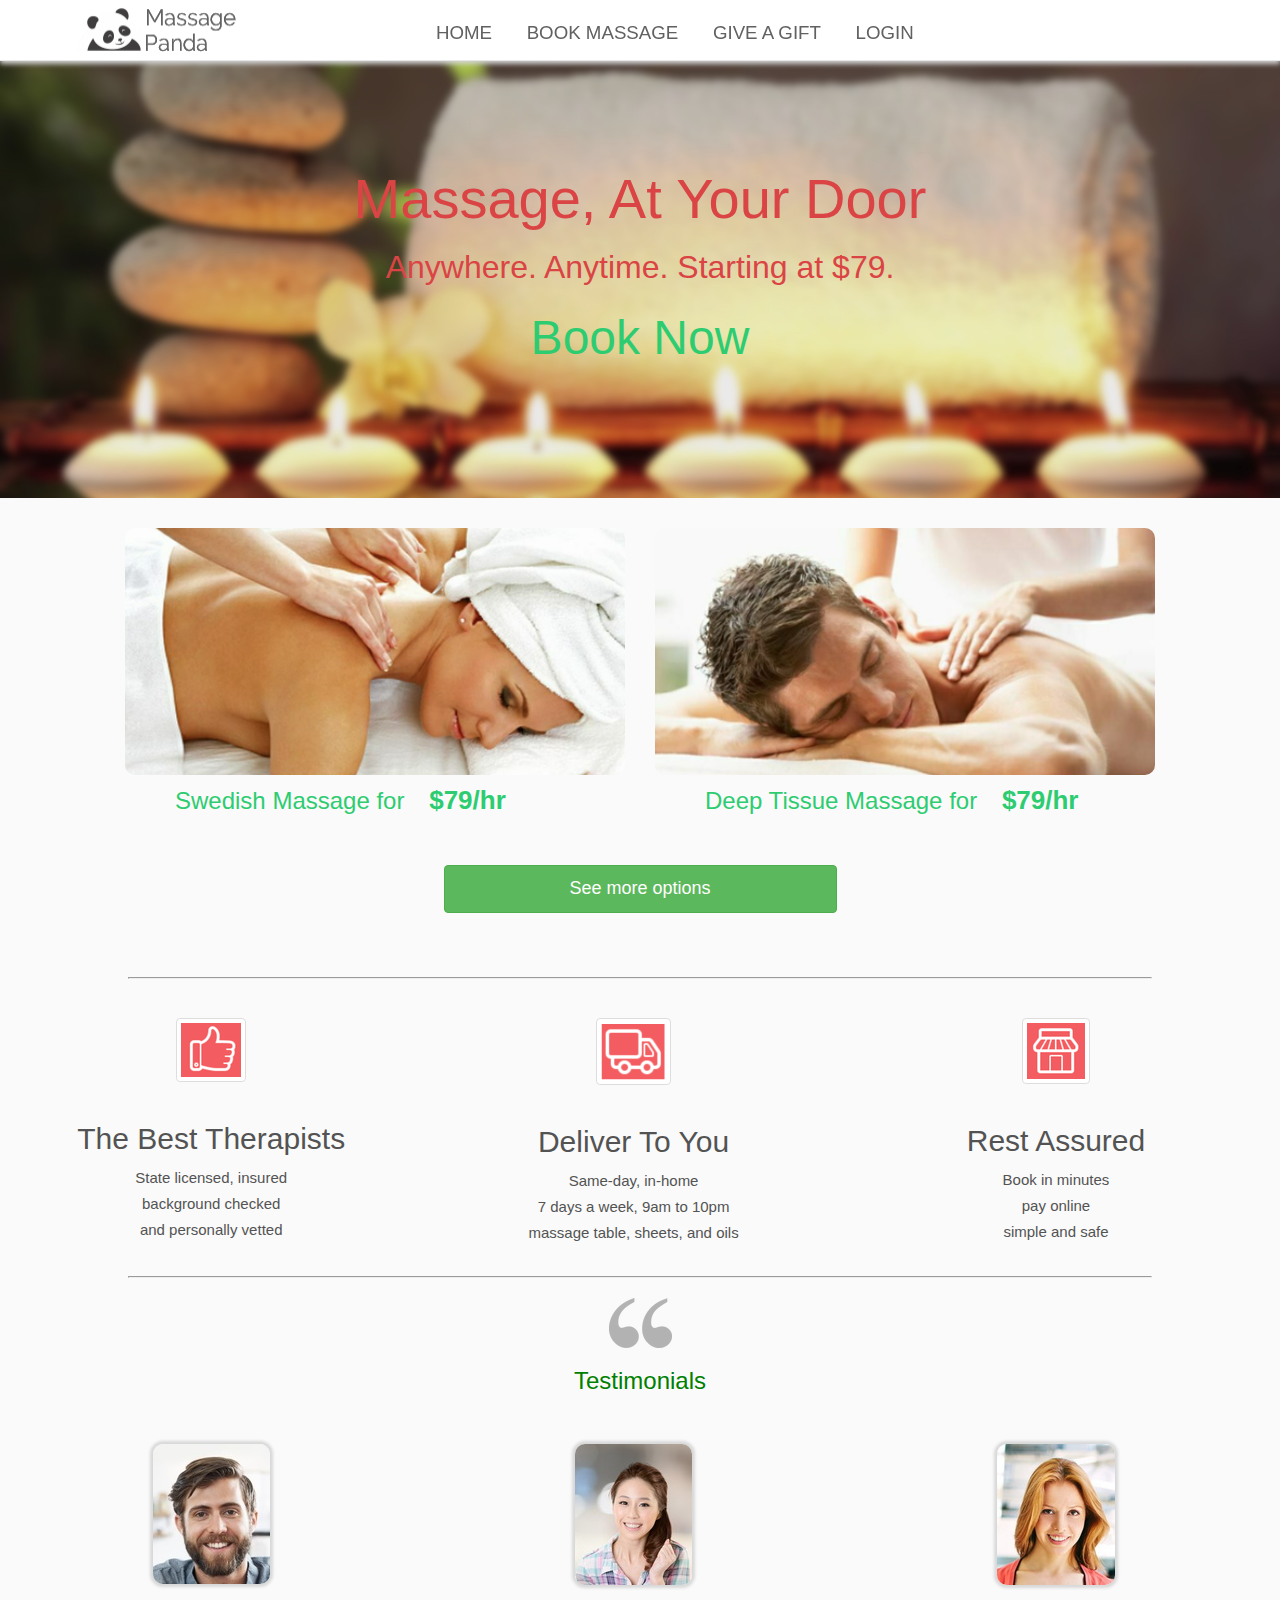
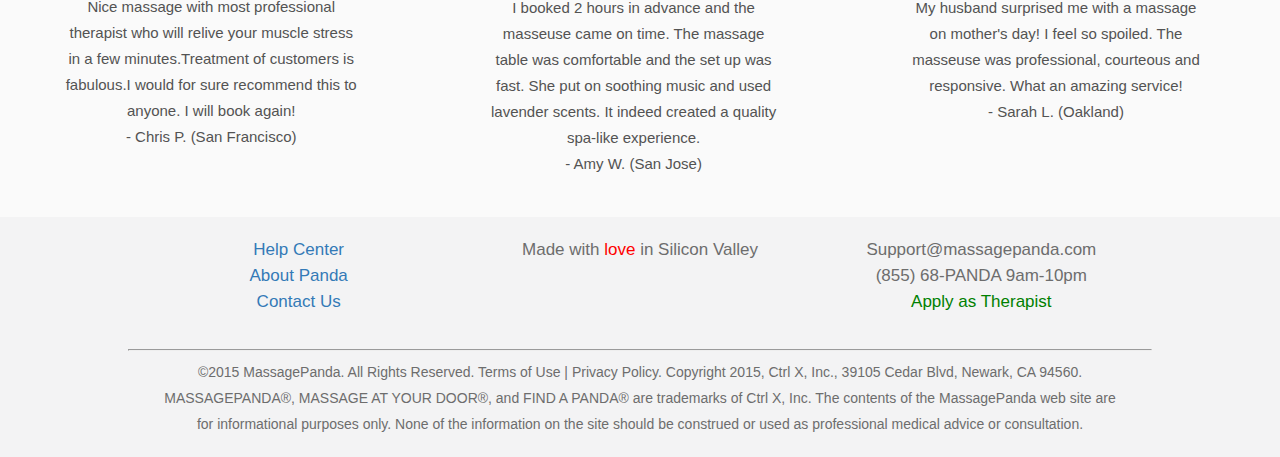
==== commit 3df5ff45: "bug fix and gift page" ====
--- a/index.html
+++ b/index.html
@@ -8,11 +8,11 @@
         <title>Panda</title>
         <link rel="stylesheet" href="./css/bootstrap.css" type="text/css">
         <link rel="stylesheet" href="./css/jquery-ui.min.css" type="text/css">
+		<link rel="stylesheet" href="./css/hover.css" type="text/css">
         <link rel="stylesheet" href="./css/panda.css" type="text/css">
         <link rel="stylesheet" href="./css/paiPanda.css" type="text/css">
+		<link rel="stylesheet" href="./css/largeScreen.css" type="text/css">
         <link rel="stylesheet" href="./css/smallScreen.css" type="text/css">
-        <link rel="stylesheet" href="./css/largeScreen.css" type="text/css">
-        <link rel="stylesheet" href="./css/hover.css" type="text/css">
         <script type="text/javascript" src="./js/jquery.js">
         </script>
         <script type="text/javascript" src="./js/bootstrap.js">
@@ -33,9 +33,9 @@
     <body>
         <nav id="mp-leftSideNav" class="cbp-spmenu cbp-spmenu-vertical cbp-spmenu-left mp-largeScreenHide">
             <a href="" class="mp-pageHeader" data-mpShow="true" data-mpLoaded="true" data-mpPageId="panda_home">Home</a>
-            <a href="" class="mp-pageHeader" data-mpPageId="panda_gift">Give a Gift</a>
-            <a href="#" class="mp-pageHeader" data-mpController="pandaHelpCenterPage" data-mpPageId="panda_helpCenter">Help Center</a>
-            <a href="#" class="mp-pageHeader" data-mpPageId="panda_about">About Panda</a>
+           <a href="" class="mp-pageHeader" data-mpController="massageGiftPage"  data-mpPageId="panda_gift" >Give a Gift</a>
+            <a href="" class="mp-pageHeader" data-mpController="pandaHelpCenterPage" data-mpPageId="panda_helpCenter">Help Center</a>
+            <a href="" class="mp-pageHeader" data-mpPageId="panda_about">About Panda</a>
         </nav>
         <nav id="mp-navbar" class="navbar navbar-default navbar-fixed-top cbp-spmenu-push">
             <div class="container">
@@ -54,7 +54,7 @@
                             <a href="" class="mp-pageHeader" data-mpPageId="panda_bookMassage">Book Massage</a>
                         </li>
                         <li>
-                            <a href="" class="mp-pageHeader" data-mpPageId="panda_gift">Give a Gift</a>
+                            <a href="" class="mp-pageHeader" data-mpPageId="panda_gift" data-mpController="massageGiftPage" >Give a Gift</a>
                         </li>
                         <li>
                             <a class="mp-pageHeader" data-mpPageId="panda_login" data-mpPageType="popup">Login</a>
--- a/css/panda.css
+++ b/css/panda.css
@@ -9,26 +9,27 @@
     font-weight: 300;
 }
 
-.page-wrap{
-width:100%;	
-}
-
-.mp-hide{
-	display:none !important;
-}
-
-.mp-show{
-	display:block !important;
+.page-wrap {
+    width: 100%;
+}
+
+.mp-hide {
+    display: none !important;
+}
+
+.mp-show {
+    display: block !important;
 }
 
 nav#mp-navbar {
     box-shadow: 0px 3px 5px #D3D3D3;
-	background-color: #FFFFFF;
+    background-color: #FFFFFF;
 }
 
 .jumbotron {
     background-color: #FAFAFA !important;
     margin-bottom: 0px !important;
+	padding-bottom: 10px !important;
 }
 
 .popover-content {
@@ -44,13 +45,12 @@
     margin-right: 10%;
     border-style: inset;
     border-width: 1px;
-	clear: both;
-}
-
+    clear: both;
+}
 
 .mp-pandaIcon {
-  width: 180px;
-  height: 60px;
+    width: 180px;
+    height: 60px;
 }
 
 .dropdown-menu {
@@ -63,6 +63,7 @@
     overflow: hidden;
     padding: 0 0 0 0;
 }
+
 .panda-home-partOne {
     background: url("../image/homePage-backgroundOne.jpg") no-repeat center center;
     background-size: cover;
@@ -72,6 +73,7 @@
     padding-top: 100px;
     color: rgb(218, 68, 68);
 }
+
 .panda-home-partOne > a {
     top: 30px;
     font-size: 48px;
@@ -80,50 +82,55 @@
     cursor: pointer;
     position: relative;
 }
+
 .panda-home-partOne > h1 {
     font-size: 56px;
     font-weight: 300;
 }
+
 .panda-home-partOne > h2 {
     font-size: 32px;
 }
+
 .mp-homebookNow {
     transition: font-size 0.3s ease;
 }
+
 .mp-homebookNow:hover {
     font-size: 56px;
 }
-.mp-testHeader{
-	width:100%;
-	margin:20px auto;
-	 text-align: center;
-}
-
-.mp-testHeader h3{
-	color : green;
+
+.mp-testHeader {
+    width: 100%;
+    margin: 20px auto;
+    text-align: center;
+}
+
+.mp-testHeader h3 {
+    color: green;
 }
 
 .mp-whyus .mp-whyus-text {
     font-size: 15px;
     font-family: 'Oxygen', sans-serif;
 }
+
 .mp-whyus-header {
     text-align: center;
 }
 
-.mp-test .mp-test-image{
-	border-radius : 10px;
-  box-shadow: 0 0 3px 3px #D8D8D8;
-  margin-bottom: 10px;
-	
-}
-
-.mp-test .mp-test-text{
+.mp-test .mp-test-image {
+    border-radius: 10px;
+    box-shadow: 0 0 3px 3px #D8D8D8;
+    margin-bottom: 10px;
+}
+
+.mp-test .mp-test-text {
     font-size: 15px;
     font-family: 'Oxygen', sans-serif;
-	width: 70%;
-text-align: center;
-margin: 0px auto;
+    width: 70%;
+    text-align: center;
+    margin: 0px auto;
 }
 
 /**end home page **/
@@ -132,6 +139,7 @@
     position: relative;
     top: 30px;
     left: 15%;
+	 width: 90%;
 }
 
 .breadcrumb {
@@ -139,34 +147,50 @@
     font-size: 1.2em;
 }
 
+.breadcrumb li{
+  display:inline;
+}
+
+
 .breadcrumb a {
     color: #2ecc71;
 }
 
 .mp-massageDetails-title {
     color: rgb(102, 102, 102);
-    font-family: "Oxygen" ;
-    font-size: 32px ;
-    font-weight: 300 ;
+    font-family: "Oxygen";
+    font-size: 32px;
+    font-weight: 300;
     -webkit-font-smoothing: antialiased;
+	line-height: 36px;
+}
+
+
+.mp-massageDetails-titlePrice{
+    color: rgb(102, 102, 102);
+    font-family: "Oxygen";
+    font-size: 30px;
+    font-weight: 300;
+    -webkit-font-smoothing: antialiased;
 }
 
 .mp-massageDetails-description, .mp-massageDetails-info {
-    font-size: 20px ;
-    line-height: 32px ;
+    font-size: 20px;
+    line-height: 32px;
     color: #535353;
     font-weight: 300;
     -webkit-font-smoothing: antialiased;
-    font-family: "Oxygen" ;
+    font-family: "Oxygen";
 }
 
 .mp-fullwidth {
     margin-left: 0%;
     margin-right: 0%;
+	margin-top: 10px;
 }
 
 .mp-massageDetails-panel {
-    height: 900px;
+   	height: 960px;
     margin: 30px auto;
 }
 
@@ -231,8 +255,9 @@
     min-width: 200px;
     margin: 20px auto;
     height: 50px;
-	float: left;
-}
+    float: left;
+}
+
 /** end massage detail page **/
 /** begin checkout page **/
 #panda_checkout .mp-checkout {
@@ -240,13 +265,19 @@
     min-width: 200px;
     margin: 20px auto;
     height: 50px;
-	float: left;
+    float: left;
 }
 
 .mp-checkout .btn {
     width: 100%;
     height: 50px;
     font-size: 18px;
+}
+
+.mp-checkout.mp-checkoutShort .btn {
+    width: 60%;
+    margin: 0px auto;
+    text-align: center;
 }
 
 .mp-paymentForm {
@@ -276,8 +307,8 @@
     font-weight: 300;
 }
 
-.mp-checkout-cardImage{
-	padding-right : 15px;
+.mp-checkout-cardImage {
+    padding-right: 15px;
 }
 
 .form-group {
@@ -289,9 +320,9 @@
 .form-control {
     margin-top: 6px;
     margin-bottom: 6px;
-	margin-left: 5px;
-    font-family: "Oxygen", sans-serif;
-	font-weight: 300;
+    margin-left: 5px;
+    font-family: "Oxygen", sans-serif;
+    font-weight: 300;
     font-size: 18px;
     color: #8E8E8E;
     line-height: 24px;
@@ -300,8 +331,8 @@
     height: 40px;
 }
 
-.form-control.mp-fullwidth{
-	width: 97%;
+.form-control.mp-fullwidth {
+    width: 97%;
     display: inline;
 }
 
@@ -314,9 +345,11 @@
     width: 48%;
     display: inline;
 }
-.form-control.mp-halfwidth.mp-paddingFix{
-	margin-left:0px;
-} 
+
+.form-control.mp-halfwidth.mp-paddingFix {
+    margin-left: 0px;
+}
+
 .form-control.mp-smallwidth {
     width: 30%;
     min-width: 100px;
@@ -324,43 +357,42 @@
 }
 
 .form-control.mp-tinywidth {
-   width: 17%;
+    width: 17%;
     min-width: 30px;
     display: inline;
 }
 
 .mp-checkout-summary .list-group {
-	box-shadow: 0px 0px 5px #DADADA;
+    box-shadow: 0px 0px 5px #DADADA;
     padding: 10px;
     margin-bottom: 20px;
     margin-top: 20px;
-	border: 1px solid #DDD;
-	width:100%
-	max-width:450px;
-	min-width:320px;
-}
-
-.form-control.mp-checkoutNote{
-	width:98%;
-	max-width:450px;
-	min-width:320px;
-}
-
-.mp-checkout-summary .list-group .list-group-item{
-background-color: #FAFAFA !important;
-padding: 6px 10px;
-margin: 0px 10px;
-border: none;
-  font-family: "Oxygen";
+    border: 1px solid #DDD;
+    width: 100% max-width: 450px;
+    min-width:
+    320px;
+}
+
+.form-control.mp-checkoutNote {
+    width: 98%;
+    max-width: 450px;
+    min-width: 320px;
+}
+
+.mp-checkout-summary .list-group .list-group-item {
+    background-color: #FAFAFA !important;
+    padding: 6px 10px;
+    margin: 0px 10px;
+    border: none;
+    font-family: "Oxygen";
     font-weight: 300;
     font-size: 20px;
     color: #797979;
 }
 
-
-.mp-returnInfoDiv .mp-returnInfo{
-	    margin-left: 30px;
-		 cursor: pointer;
+.mp-returnInfoDiv .mp-returnInfo {
+    margin-left: 30px;
+    cursor: pointer;
 }
 
 .mp-returnInfoDiv {
@@ -368,7 +400,7 @@
     font-weight: 300;
     font-size: 24px;
     color: #5CB85C;
-	margin-top:20px;
+    margin-top: 20px;
 }
 
 .mp-fieldRequired ::-webkit-input-placeholder:before {
@@ -400,9 +432,7 @@
 .mp-summary-amount {
     font-size: 24px !important;
     color: #b12704 !important;
-}
-
-::-webkit-input-placeholder { /* WebKit browsers */
+}::-webkit-input-placeholder { /* WebKit browsers */
     color: #535353;
 }:-moz-placeholder { /* Mozilla Firefox 4 to 18 */
     color: #535353;
@@ -413,11 +443,12 @@
 }:-ms-input-placeholder { /* Internet Explorer 10+ */
     color: #535353;
 }
+
 /** end checkout page **/
 /** helpCenter **/
 .mp-helpCenterTitle {
     text-align: center;
-	margin-top: 30px;
+    margin-top: 30px;
 }
 
 .mp-aboutTitle {
@@ -427,7 +458,7 @@
 #panda_about p {
     font-family: "Oxygen", sans-serif;
     color: #626060;
-     font-size: 17px;
+    font-size: 17px;
 }
 
 #panda_helpCenter .panel .panel-body p {
@@ -464,10 +495,10 @@
 }
 
 .btn-success.disabled {
-  opacity: 1;
-}
-
-
-
-
-
+    opacity: 1;
+}
+
+
+
+
+
--- a/css/smallScreen.css
+++ b/css/smallScreen.css
@@ -174,7 +174,11 @@
 /** begin massage details page **/
 #panda_massageDetails {
     margin-top: 20px;
-}	
+}
+#panda_gift {
+    margin-top: 20px;
+}	
+	
 
 #panda_massageDetails  hr{
 	display:none;
@@ -184,7 +188,7 @@
 	width:100%;
 }
 
-.mp-massageDetails-panel  .mp-massageDetails-title {
+.mp-massageDetails-panel .mp-massageDetails-title, .mp-massageDetails-panel .mp-massageDetails-titlePrice {
  color: #333;
 background-color: #F5F5F5;
 border-color: #DDD;
@@ -227,6 +231,10 @@
 	margin: 0 auto; 
 }
 
+.mp-checkout.mp-checkoutShort .btn {
+    width: 100%;
+}
+
 .mp-checkout-mobileTab{
 	margin-top:50px;
 }
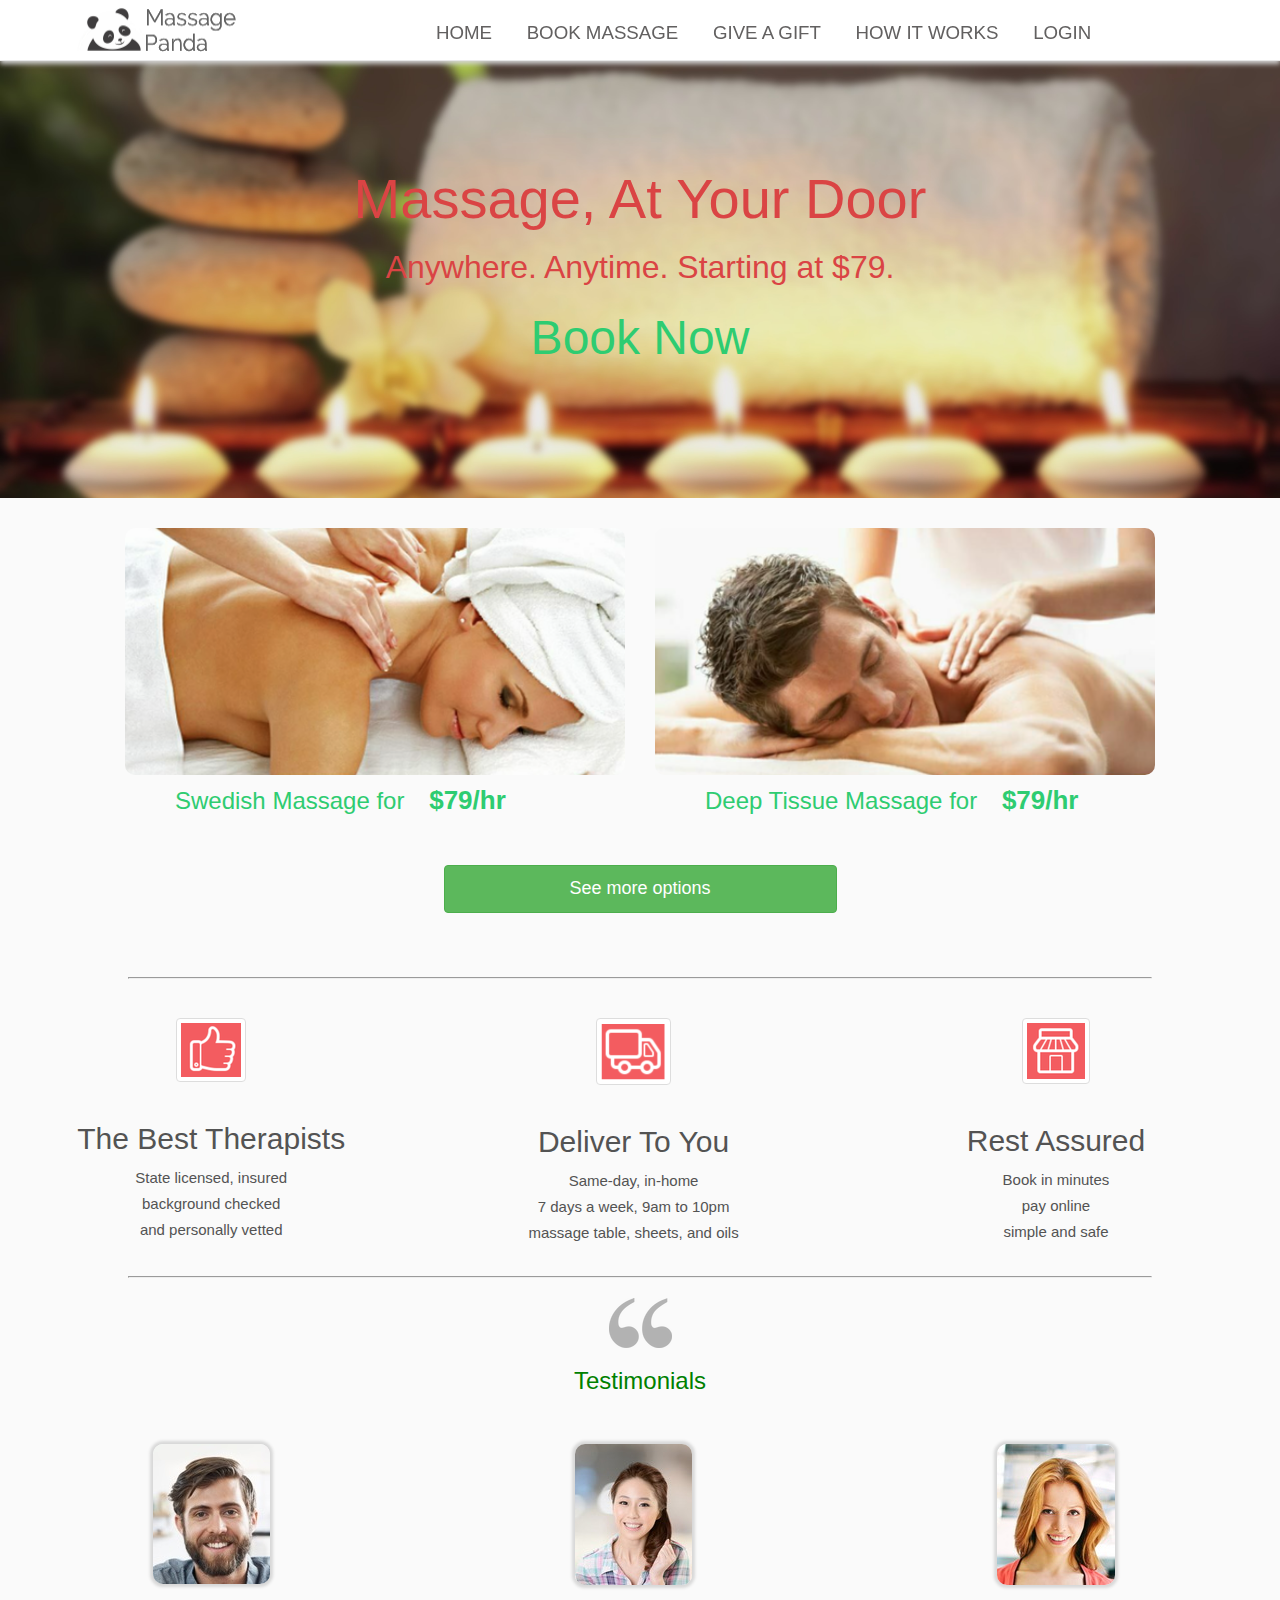
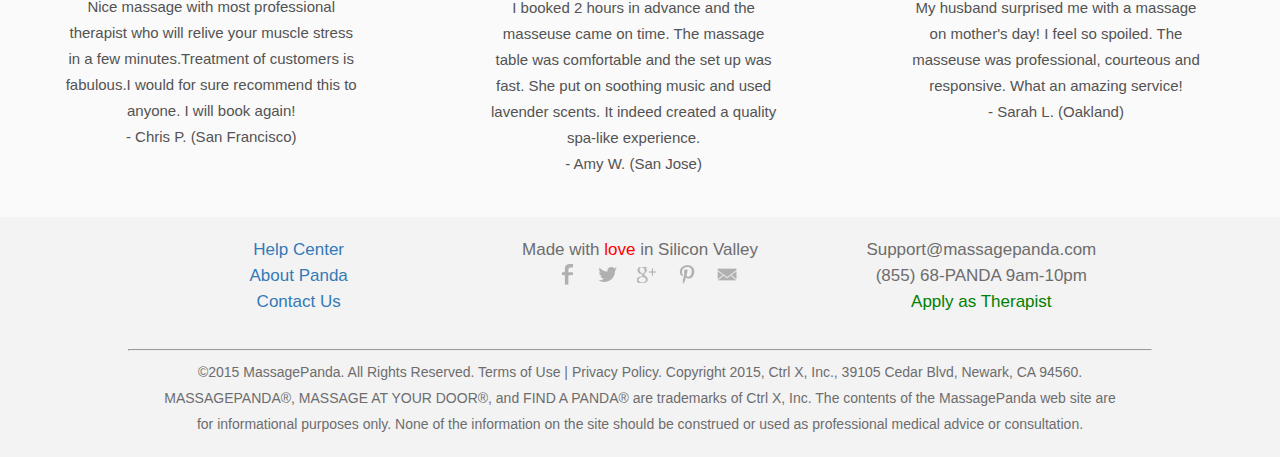
==== commit 4f5fa959: "sub-page function, contact us etc." ====
--- a/index.html
+++ b/index.html
@@ -36,6 +36,14 @@
            <a href="" class="mp-pageHeader" data-mpController="massageGiftPage"  data-mpPageId="panda_gift" >Give a Gift</a>
             <a href="" class="mp-pageHeader" data-mpController="pandaHelpCenterPage" data-mpPageId="panda_helpCenter">Help Center</a>
             <a href="" class="mp-pageHeader" data-mpPageId="panda_about">About Panda</a>
+			<a href="" class="mp-pageHeader" data-mpController="pandaContactUsPage"  data-mpPageId="panda_contactUs">Contact Us</a>
+			<ul class="mp-sideBar-socialLink">
+				<li> <a class="mp-socialLink mp-socialLink-facebook" href="http://facebook.com/massagepanda" target="_blank"></a> </li>
+                <li> <a class="mp-socialLink mp-socialLink-twitter" href="http://twitter.com/massage_panda" target="_blank"></a> </li>   
+                <li> <a class="mp-socialLink mp-socialLink-plus" href="http://plus.google.com/b/114942695031879741470/114942695031879741470/about" target="_blank"></a> </li>   
+				<li> <a class="mp-socialLink mp-socialLink-pinterest" href="http://pinterest.com/massagepanda" target="_blank"></a> </li>	
+				<li> <a class="mp-socialLink mp-socialLink-mail" href="mailto:support@massagepanda.com" target="_blank"></a> </li>				
+			</ul>
         </nav>
         <nav id="mp-navbar" class="navbar navbar-default navbar-fixed-top cbp-spmenu-push">
             <div class="container">
@@ -56,8 +64,11 @@
                         <li>
                             <a href="" class="mp-pageHeader" data-mpPageId="panda_gift" data-mpController="massageGiftPage" >Give a Gift</a>
                         </li>
-                        <li>
-                            <a class="mp-pageHeader" data-mpPageId="panda_login" data-mpPageType="popup">Login</a>
+						 <li>
+                            <a href="" class="mp-pageHeader" data-mpController="pandaHelpCenterPage" data-mpPageId="panda_helpCenter">How It Works</a>
+                        </li>
+                        <li>
+                            <a href="" class="mp-pageHeader" data-mpPageId="panda_login" >Login</a>
                         </li>
                     </ul>
                 </div>
@@ -249,6 +260,13 @@
                             <a href="#" class="mp-pageHeader" data-mpPageId="panda_about">About Panda</a>
                         </td>
                         <td>
+                        	<span>
+                        		<a class="mp-socialLink mp-socialLink-facebook" href="http://facebook.com/massagepanda" target="_blank"></a>
+                        		<a class="mp-socialLink mp-socialLink-twitter" href="http://twitter.com/massage_panda" target="_blank"></a>
+								<a class="mp-socialLink mp-socialLink-plus" href="http://plus.google.com/b/114942695031879741470/114942695031879741470/about" target="_blank"></a>
+								<a class="mp-socialLink mp-socialLink-pinterest" href="http://pinterest.com/massagepanda" target="_blank"></a>
+								<a class="mp-socialLink mp-socialLink-mail" href="mailto:support@massagepanda.com" target="_blank"></a>
+							</span>
                         </td>
                         <td>
                             (855) 68-PANDA 9am-10pm
@@ -256,7 +274,7 @@
                     </tr>
                     <tr>
                         <td>
-                            <a href="./html/panda_success.html">Contact Us</a>
+                            <a href="#" class="mp-pageHeader" data-mpController="pandaContactUsPage"  data-mpPageId="panda_contactUs">Contact Us</a>
                         </td>
                         <td>
                         </td>
--- a/css/panda.css
+++ b/css/panda.css
@@ -190,7 +190,6 @@
 }
 
 .mp-massageDetails-panel {
-   	height: 960px;
     margin: 30px auto;
 }
 
@@ -313,8 +312,14 @@
 
 .form-group {
     width: 100%;
-    min-width: 320px;
+    min-width: 300px;
     max-width: 500px;
+}
+
+.form-inline .form-group.mp-form-inlineGroup {
+  display:inline;
+  min-width: 160px;
+  max-width: 320px;
 }
 
 .form-control {
@@ -342,8 +347,8 @@
 }
 
 .form-control.mp-halfwidth {
-    width: 48%;
-    display: inline;
+   display: inline;
+   width: 46%;
 }
 
 .form-control.mp-halfwidth.mp-paddingFix {
@@ -351,13 +356,13 @@
 }
 
 .form-control.mp-smallwidth {
-    width: 30%;
+    width: 29%;
     min-width: 100px;
     display: inline;
 }
 
 .form-control.mp-tinywidth {
-    width: 17%;
+    width: 16%;
     min-width: 30px;
     display: inline;
 }
@@ -374,9 +379,9 @@
 }
 
 .form-control.mp-checkoutNote {
-    width: 98%;
+    width: 96%;
     max-width: 450px;
-    min-width: 320px;
+    min-width: 300px;
 }
 
 .mp-checkout-summary .list-group .list-group-item {
@@ -469,23 +474,29 @@
 
 /** success **/
 .mp-successIcon {
-    width: 50px;
-    height: 50px;
-    margin-right: 3%;
-    float: left;
+     width: 50px;
+  height: 50px;
+  margin-right: 3%;
+  float: left;
+  margin-top: 3px;
 }
 
 .mp-successInfo {
     font-family: "Oxygen", sans-serif;
-    font-size: 2.4em;
-    margin-top: 20px;
-    margin-left: auto;
-    margin-right: auto;
-    width: 80%;
-}
-
-.mp-successTitle {
-    padding-left: 20% !important;
+  font-size: 24px;
+  margin-top: 30px;
+  margin-left: auto;
+  margin-right: auto;
+  width: 80%;
+  box-shadow: 0 0 10px rgb(166, 166, 166);
+}
+
+.panel-heading.mp-successTitle {
+  padding-left: 20% ;
+  height: 60px;
+  line-height: 60px;
+  padding-top: 0px;
+  font-size: 32px;
 }
 
 #panda_success .panel .panel-body {
--- a/css/paiPanda.css
+++ b/css/paiPanda.css
@@ -67,11 +67,51 @@
 }
 
 #panda_about {
-    margin: 0px auto;
+  margin: 0px auto;
 width: 90%;
 font-size: 200%;
 }
 
+.mp-socialLink {
+  width: 20px;
+  height: 23px;
+  margin: 0 0 0 15px;
+   display: inline-block;
+   cursor: pointer;
+  vertical-align: top;
+}
+
+.mp-socialLink-facebook{
+	  background: url(../image/footer_socialIcons.png) no-repeat 0px 0px;
+}
+.mp-socialLink-facebook:hover {
+  background: url(../image/footer_socialIcons.png) no-repeat 0px -24px;
+}
+.mp-socialLink-twitter{
+	  background: url(../image/footer_socialIcons.png) no-repeat -71px 0px;
+}
+.mp-socialLink-twitter:hover {
+  background: url(../image/footer_socialIcons.png) no-repeat -71px -24px;
+}
+.mp-socialLink-plus{
+	background: url(../image/footer_socialIcons.png) no-repeat -322px 0px;
+}
+.mp-socialLink-plus:hover {
+  background: url(../image/footer_socialIcons.png) no-repeat -322px -24px;
+}
+.mp-socialLink-pinterest{
+	background: url(../image/footer_socialIcons.png) no-repeat -214px 0px;
+}
+.mp-socialLink-pinterest:hover {
+  background: url(../image/footer_socialIcons.png) no-repeat -214px -24px;
+}
+.mp-socialLink-mail{
+	 background: url(../image/footer_socialIcons.png) no-repeat -353px 0px;
+}
+.mp-socialLink-mail:hover {
+  background: url(../image/footer_socialIcons.png) no-repeat -353px -24px;
+}
+ 
 .mp-tableContainer{
 	width:70%
 	margin: 20px auto;
--- a/css/largeScreen.css
+++ b/css/largeScreen.css
@@ -217,6 +217,28 @@
 	margin-bottom:20px
 }
 /**end checkout page**/
-
-}
-
+/**start contactus**/
+.mp-contactUsForm{
+width: 36%;
+margin: 20px auto;
+text-align: center;
+	
+}
+.mp-contactUsSubmit{
+min-width: 200px;
+margin: 10px auto;
+height: 50px;
+width: 100%;
+}
+.mp-contactUsSubmit .btn{
+width: 230px;
+margin: 0px auto;
+text-align: center;
+height: 50px;
+font-size: 18px;
+}
+/** end contactus **/
+
+}
+
+
--- a/css/smallScreen.css
+++ b/css/smallScreen.css
@@ -24,6 +24,47 @@
 }
 #mp-navbar{
 	position : fixed !important;
+}
+
+ul.mp-sideBar-socialLink{
+ margin: 0;
+  padding: 20px 0;
+  list-style-type: none;
+}
+
+ul.mp-sideBar-socialLink li{
+display: inline;
+}
+
+.mp-sideBar-socialLink .mp-socialLink-facebook{
+	  background: url(../image/footer_socialIcons.png) no-repeat 0px -45px;
+}
+.mp-sideBar-socialLink .mp-socialLink-facebook:hover {
+  background: url(../image/footer_socialIcons.png) no-repeat 0px -24px;
+}
+.mp-sideBar-socialLink .mp-socialLink-twitter{
+	  background: url(../image/footer_socialIcons.png) no-repeat -71px -45px;
+}
+.mp-sideBar-socialLink .mp-socialLink-twitter:hover {
+  background: url(../image/footer_socialIcons.png) no-repeat -71px -24px;
+}
+.mp-sideBar-socialLink .mp-socialLink-plus{
+	background: url(../image/footer_socialIcons.png) no-repeat -322px -45px;
+}
+.mp-sideBar-socialLink .mp-socialLink-plus:hover {
+  background: url(../image/footer_socialIcons.png) no-repeat -322px -24px;
+}
+.mp-sideBar-socialLink .mp-socialLink-pinterest{
+	background: url(../image/footer_socialIcons.png) no-repeat -214px -45px;
+}
+.mp-sideBar-socialLink .mp-socialLink-pinterest:hover {
+  background: url(../image/footer_socialIcons.png) no-repeat -214px -24px;
+}
+.mp-sideBar-socialLink .mp-socialLink-mail{
+	 background: url(../image/footer_socialIcons.png) no-repeat -353px -45px;
+}
+.mp-sideBar-socialLink  .mp-socialLink-mail:hover {
+  background: url(../image/footer_socialIcons.png) no-repeat -353px -24px;
 }
 /*
 #mp-navbar.cbp-spmenu-push-toright{
@@ -241,9 +282,7 @@
 .mp-paymentForm{
 	top: 0px !important;
 }
-.form-group {
-    min-width: 320px !important;
-}
+
 
 #panda_helpCenter {
   margin: 10px auto;
@@ -268,7 +307,7 @@
 .cbp-spmenu {
 	position: fixed;
 }
-.cbp-spmenu a {
+.cbp-spmenu > a {
     font-family: "Oxygen",sans-serif;
     font-size: 1.2em;
     line-height: 26px;
@@ -291,7 +330,7 @@
 	top: 0;
 	z-index: 1000;
 }
-.cbp-spmenu-vertical a {
+.cbp-spmenu-vertical> a {
 	border-bottom: 1px solid #969696;
 	padding: 1em;
 }
@@ -328,6 +367,30 @@
 	-moz-transition: all 0.3s ease;
 	transition: all 0.3s ease;
 }
+/*start contactUs */
+.mp-contactUsForm{
+	  width: 98%;
+  margin: 20px auto;
+  text-align: center;
+  margin-top: 50px;
+}
+.form-group.mp-mobileFormGroup{
+	  width: 90%;
+}
+
+.mp-contactUsSubmit{
+min-width: 200px;
+margin: 10px auto;
+height: 50px;
+width: 100%;
+}
+.mp-contactUsSubmit .btn{
+width: 230px;
+margin: 0px auto;
+text-align: center;
+height: 50px;
+font-size: 18px;
+}
 
 
 }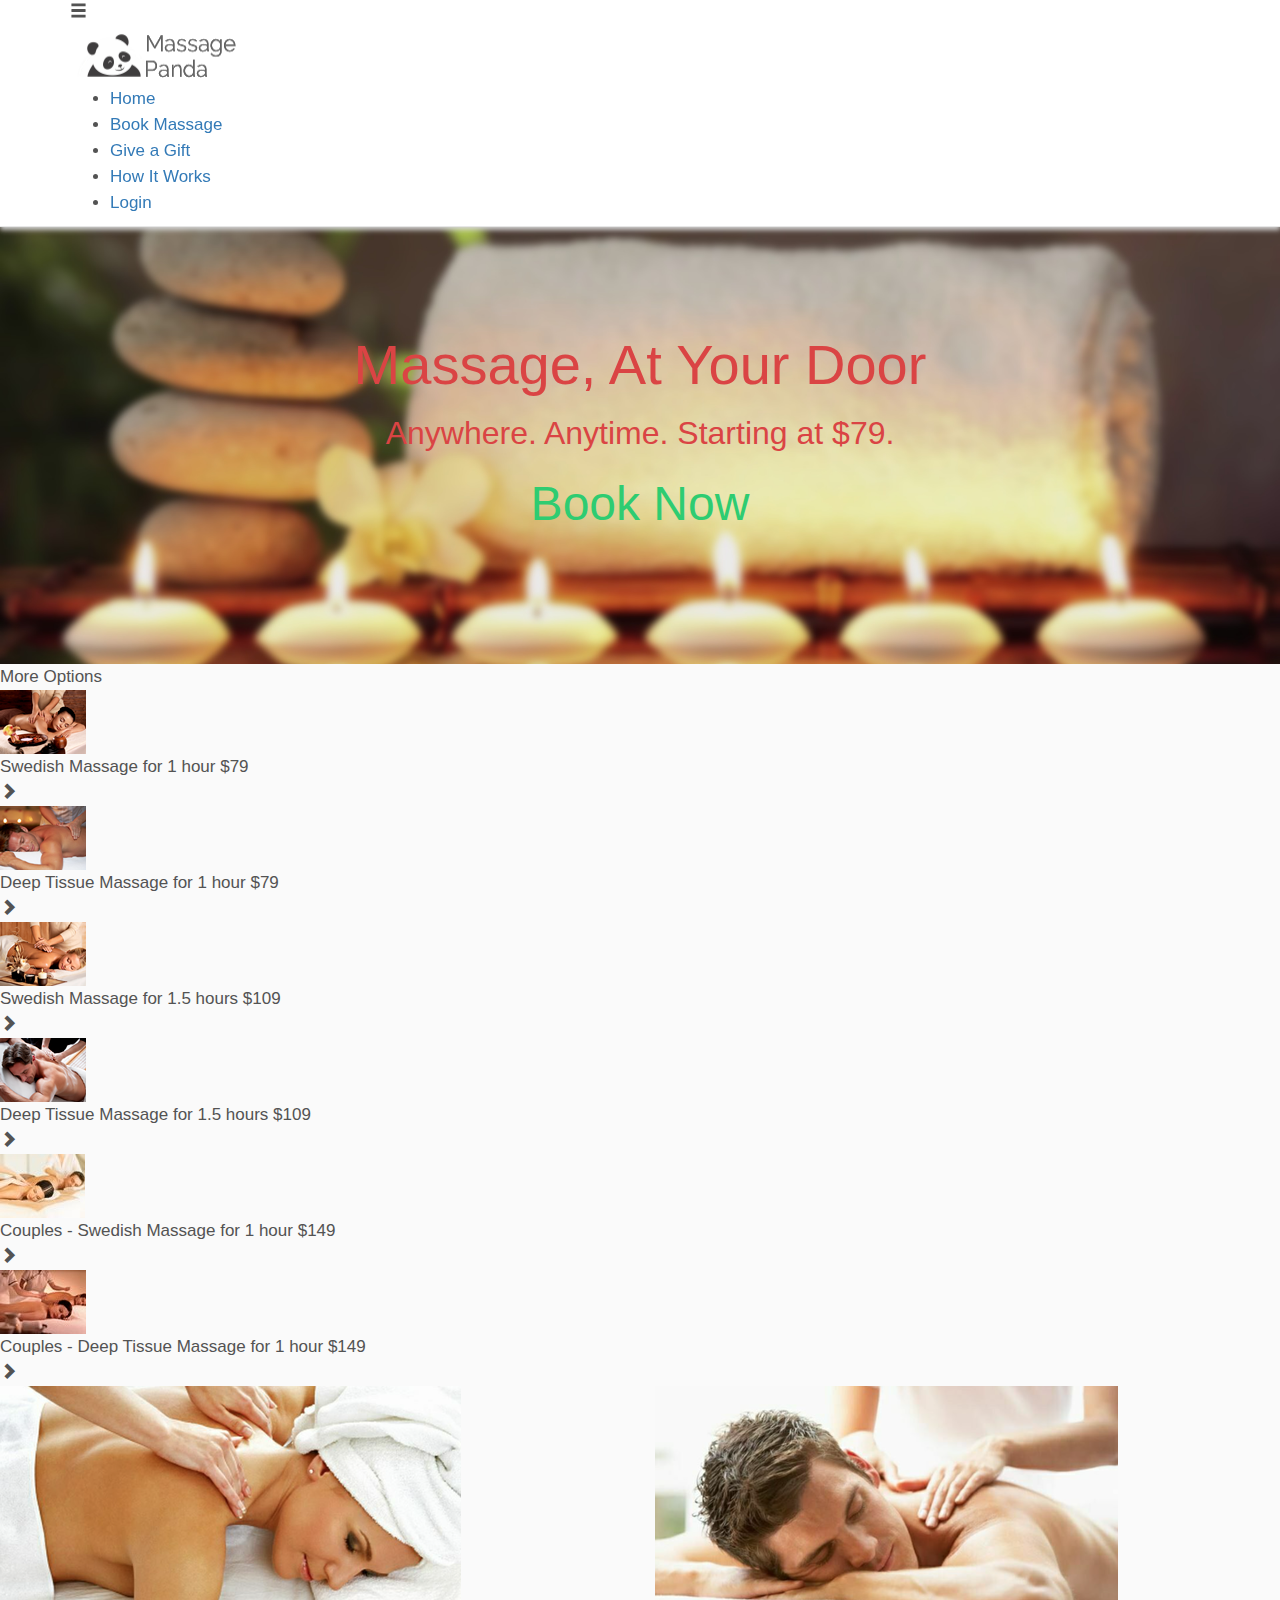
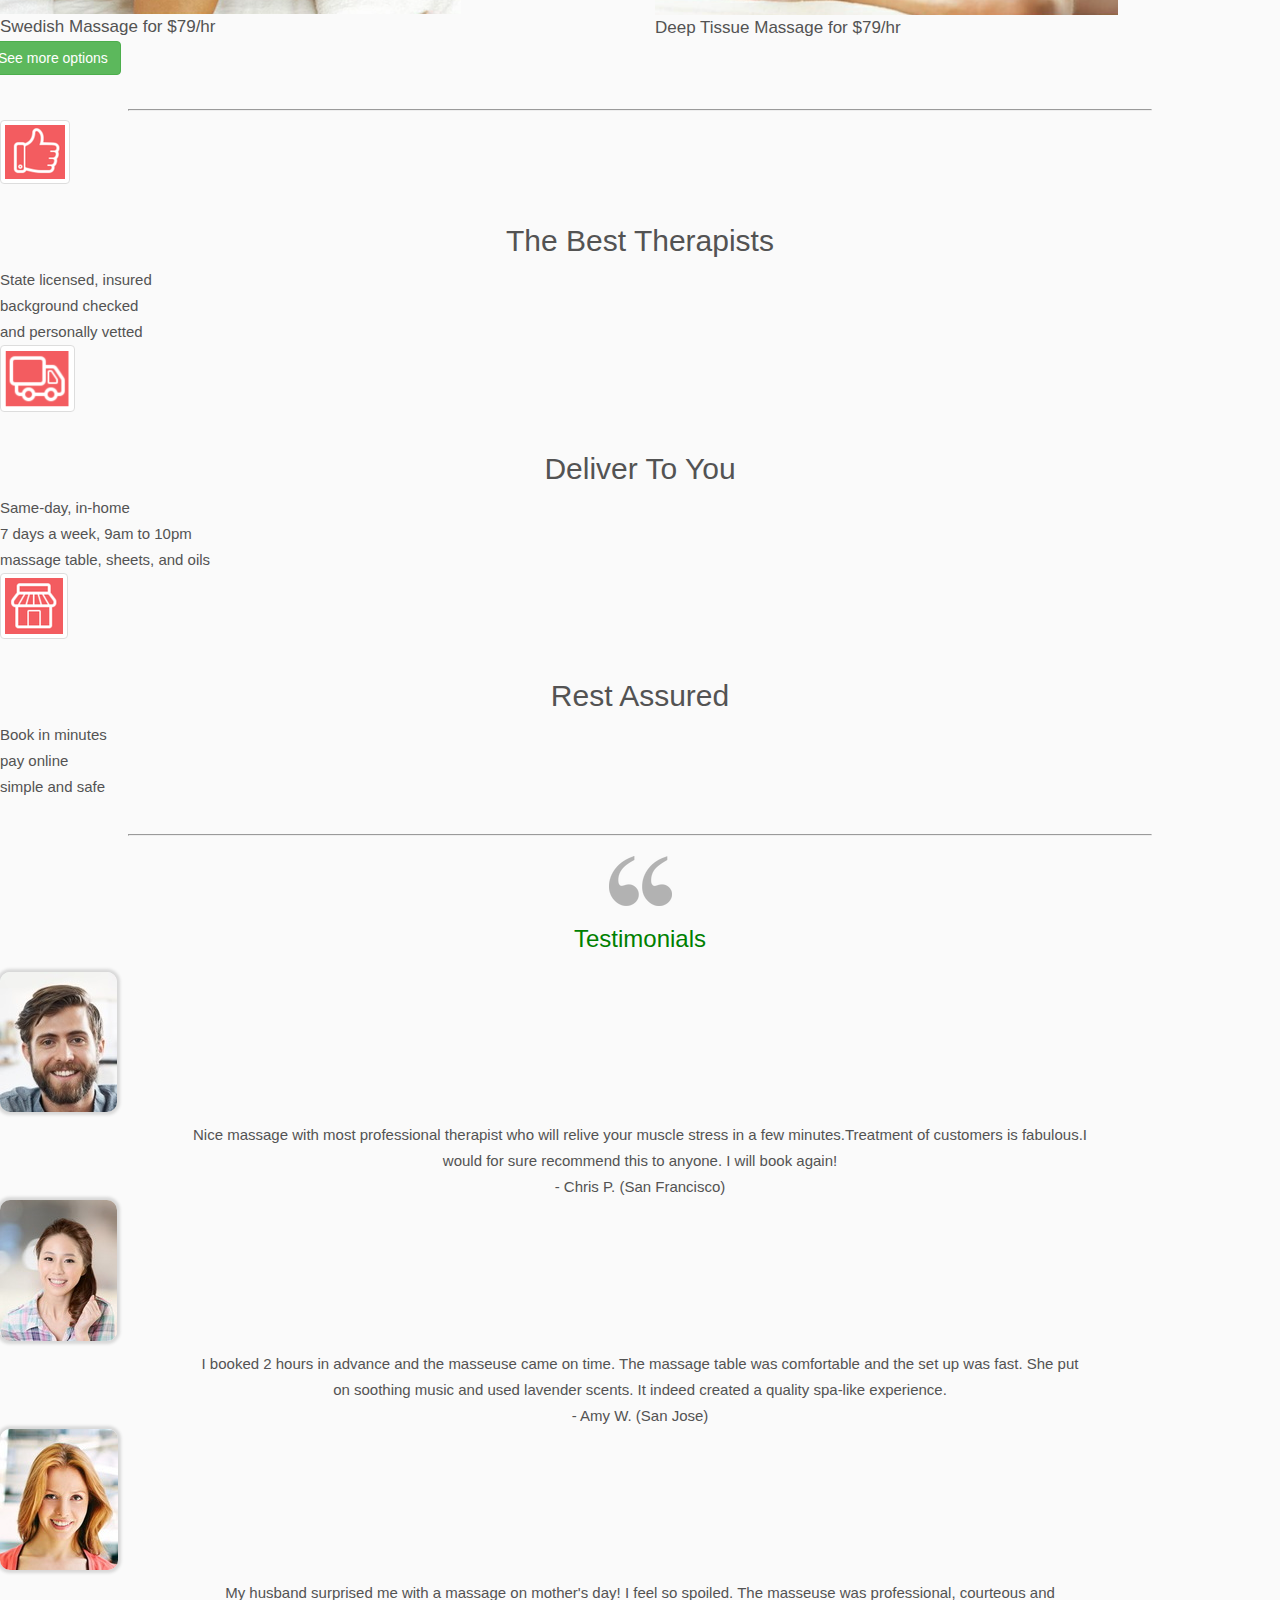
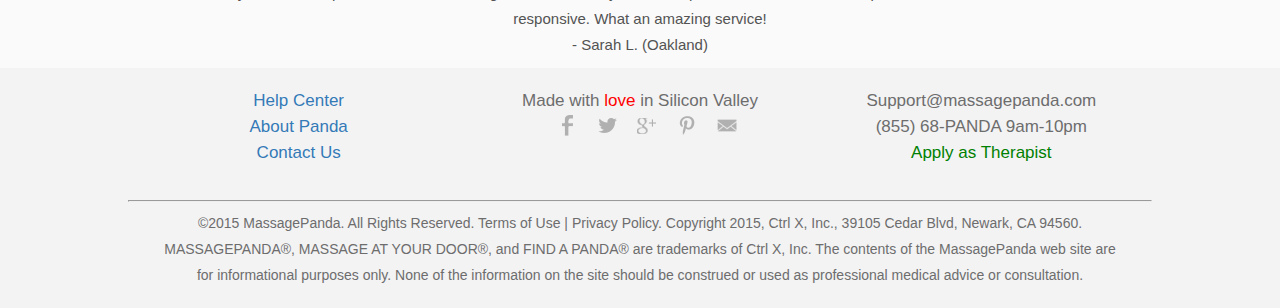
==== commit daba969c: "commit for login and signup" ====
--- a/index.html
+++ b/index.html
@@ -13,6 +13,7 @@
         <link rel="stylesheet" href="./css/paiPanda.css" type="text/css">
 		<link rel="stylesheet" href="./css/largeScreen.css" type="text/css">
         <link rel="stylesheet" href="./css/smallScreen.css" type="text/css">
+		<link rel="stylesheet" href="./css/signup.css" type="text/css">
         <script type="text/javascript" src="./js/jquery.js">
         </script>
         <script type="text/javascript" src="./js/bootstrap.js">
@@ -37,6 +38,7 @@
             <a href="" class="mp-pageHeader" data-mpController="pandaHelpCenterPage" data-mpPageId="panda_helpCenter">Help Center</a>
             <a href="" class="mp-pageHeader" data-mpPageId="panda_about">About Panda</a>
 			<a href="" class="mp-pageHeader" data-mpController="pandaContactUsPage"  data-mpPageId="panda_contactUs">Contact Us</a>
+			<a href="" class="mp-pageHeader" data-mpController="pandaLoginPage" data-mpPageId="panda_login" >Login</a>
 			<ul class="mp-sideBar-socialLink">
 				<li> <a class="mp-socialLink mp-socialLink-facebook" href="http://facebook.com/massagepanda" target="_blank"></a> </li>
                 <li> <a class="mp-socialLink mp-socialLink-twitter" href="http://twitter.com/massage_panda" target="_blank"></a> </li>   
@@ -68,7 +70,7 @@
                             <a href="" class="mp-pageHeader" data-mpController="pandaHelpCenterPage" data-mpPageId="panda_helpCenter">How It Works</a>
                         </li>
                         <li>
-                            <a href="" class="mp-pageHeader" data-mpPageId="panda_login" >Login</a>
+                            <a href="" class="mp-pageHeader" data-mpController="pandaLoginPage" data-mpPageId="panda_login" >Login</a>
                         </li>
                     </ul>
                 </div>
--- a/css/smallScreen.css
+++ b/css/smallScreen.css
@@ -1,6 +1,7 @@
 /**
  * @media query for phone
- */ @media screen and (max-width: 1024px) {
+ */ 
+@media screen and (max-width: 1024px) {
 	
 #mp-mainContent{
 	padding: 30px 10px !important;
--- a/css/signup.css
+++ b/css/signup.css
@@ -0,0 +1,206 @@
+
+
+.signup-card {
+padding: 20px;
+width: 300px;
+background-color: #F7F7F7;
+margin: 50px auto 10px;
+border-radius: 2px;
+box-shadow: 0px 0px 3px rgba(0, 0, 0, 0.3);
+overflow: hidden;
+}
+
+.signup-card h1 {
+  font-weight: 100;
+  text-align: center;
+  font-size: 2.3em;
+}
+
+.signup-card input[type=submit] {
+  width: 100%;
+  display: block;
+  margin-bottom: 10px;
+  position: relative;
+  border-radius: 3px;
+}
+
+.signup-card input[type=text], input[type=password] {
+  height: 44px;
+  font-size: 16px;
+  width: 100%;
+  margin-bottom: 10px;
+  -webkit-appearance: none;
+  background: #fff;
+  border: 1px solid #d9d9d9;
+  border-top: 1px solid #c0c0c0;
+  /* border-radius: 2px; */
+  padding: 0 8px;
+  box-sizing: border-box;
+  -moz-box-sizing: border-box;
+  border-radius: 3px;
+}
+
+.signup-card input[type=text]:hover, input[type=password]:hover {
+  border: 1px solid #b9b9b9;
+  border-top: 1px solid #a0a0a0;
+  -moz-box-shadow: inset 0 1px 2px rgba(0,0,0,0.1);
+  -webkit-box-shadow: inset 0 1px 2px rgba(0,0,0,0.1);
+  box-shadow: inset 0 1px 2px rgba(0,0,0,0.1);
+}
+
+.signup-card input[type="radio"]{
+	display: inline;
+   margin-bottom: 20px;
+}
+
+.signup-card label{
+	margin-right:20px;
+	font-size: 16px;
+	 font-weight: 300;
+}
+
+.signup {
+  text-align: center;
+  font-size: 16px;
+  font-family: 'Arial', sans-serif;
+  font-weight: 700;
+  height: 36px;
+  padding: 0 8px;
+/* border-radius: 3px; */
+/* -webkit-user-select: none;
+  user-select: none; */
+}
+
+.signup-submit {
+  /* border: 1px solid #3079ed; */
+  border: 0px;
+  color: #fff;
+  text-shadow: 0 1px rgba(0,0,0,0.1); 
+  background-color: #4d90fe;
+  /* background-image: -webkit-gradient(linear, 0 0, 0 100%,   from(#4d90fe), to(#4787ed)); */
+}
+
+.signup-submit:hover {
+  /* border: 1px solid #2f5bb7; */
+  border: 0px;
+  text-shadow: 0 1px rgba(0,0,0,0.3);
+  background-color: #357ae8;
+  /* background-image: -webkit-gradient(linear, 0 0, 0 100%,   from(#4d90fe), to(#357ae8)); */
+}
+
+.signup-card a {
+  text-decoration: none;
+  color: #666;
+  font-weight: 400;
+  text-align: center;
+  display: inline-block;
+  opacity: 0.6;
+  transition: opacity ease 0.5s;
+}
+
+.signup-card a:hover {
+  opacity: 1;
+}
+
+.signup-help {
+  width: 100%;
+  text-align: center;
+  font-size: 12px;
+}
+
+.login-card {
+padding: 20px;
+width: 300px;
+background-color: #F7F7F7;
+margin: 50px auto 10px;
+border-radius: 2px;
+box-shadow: 0px 0px 3px rgba(0, 0, 0, 0.3);
+overflow: hidden;
+}
+
+.login-card h1 {
+  font-weight: 100;
+  text-align: center;
+  font-size: 2.3em;
+}
+
+.login-card input[type=submit] {
+  width: 100%;
+  display: block;
+  margin-bottom: 10px;
+  position: relative;
+  border-radius: 3px;
+}
+
+.login-card input[type=text], input[type=password] {
+  height: 44px;
+  font-size: 16px;
+  width: 100%;
+  margin-bottom: 10px;
+  -webkit-appearance: none;
+  background: #fff;
+  border: 1px solid #d9d9d9;
+  border-top: 1px solid #c0c0c0;
+  /* border-radius: 2px; */
+  padding: 0 8px;
+  box-sizing: border-box;
+  -moz-box-sizing: border-box;
+  border-radius: 3px;
+}
+
+.login-card input[type=text]:hover, input[type=password]:hover {
+  border: 1px solid #b9b9b9;
+  border-top: 1px solid #a0a0a0;
+  -moz-box-shadow: inset 0 1px 2px rgba(0,0,0,0.1);
+  -webkit-box-shadow: inset 0 1px 2px rgba(0,0,0,0.1);
+  box-shadow: inset 0 1px 2px rgba(0,0,0,0.1);
+}
+
+.login {
+  text-align: center;
+  font-size: 14px;
+  font-family: 'Arial', sans-serif;
+  font-weight: 700;
+  height: 36px;
+  padding: 0 8px;
+/* border-radius: 3px; */
+/* -webkit-user-select: none;
+  user-select: none; */
+}
+
+.login-submit {
+  /* border: 1px solid #3079ed; */
+  border: 0px;
+  color: #fff;
+  text-shadow: 0 1px rgba(0,0,0,0.1); 
+  background-color: #4d90fe;
+  /* background-image: -webkit-gradient(linear, 0 0, 0 100%,   from(#4d90fe), to(#4787ed)); */
+}
+
+.login-submit:hover {
+  /* border: 1px solid #2f5bb7; */
+  border: 0px;
+  text-shadow: 0 1px rgba(0,0,0,0.3);
+  background-color: #357ae8;
+  /* background-image: -webkit-gradient(linear, 0 0, 0 100%,   from(#4d90fe), to(#357ae8)); */
+}
+
+.login-card a {
+  text-decoration: none;
+  color: #666;
+  font-weight: 400;
+  text-align: center;
+  display: inline-block;
+  opacity: 0.6;
+  transition: opacity ease 0.5s;
+}
+
+.login-card a:hover {
+  opacity: 1;
+}
+
+.login-help {
+  width: 100%;
+  text-align: center;
+  font-size: 16px;
+}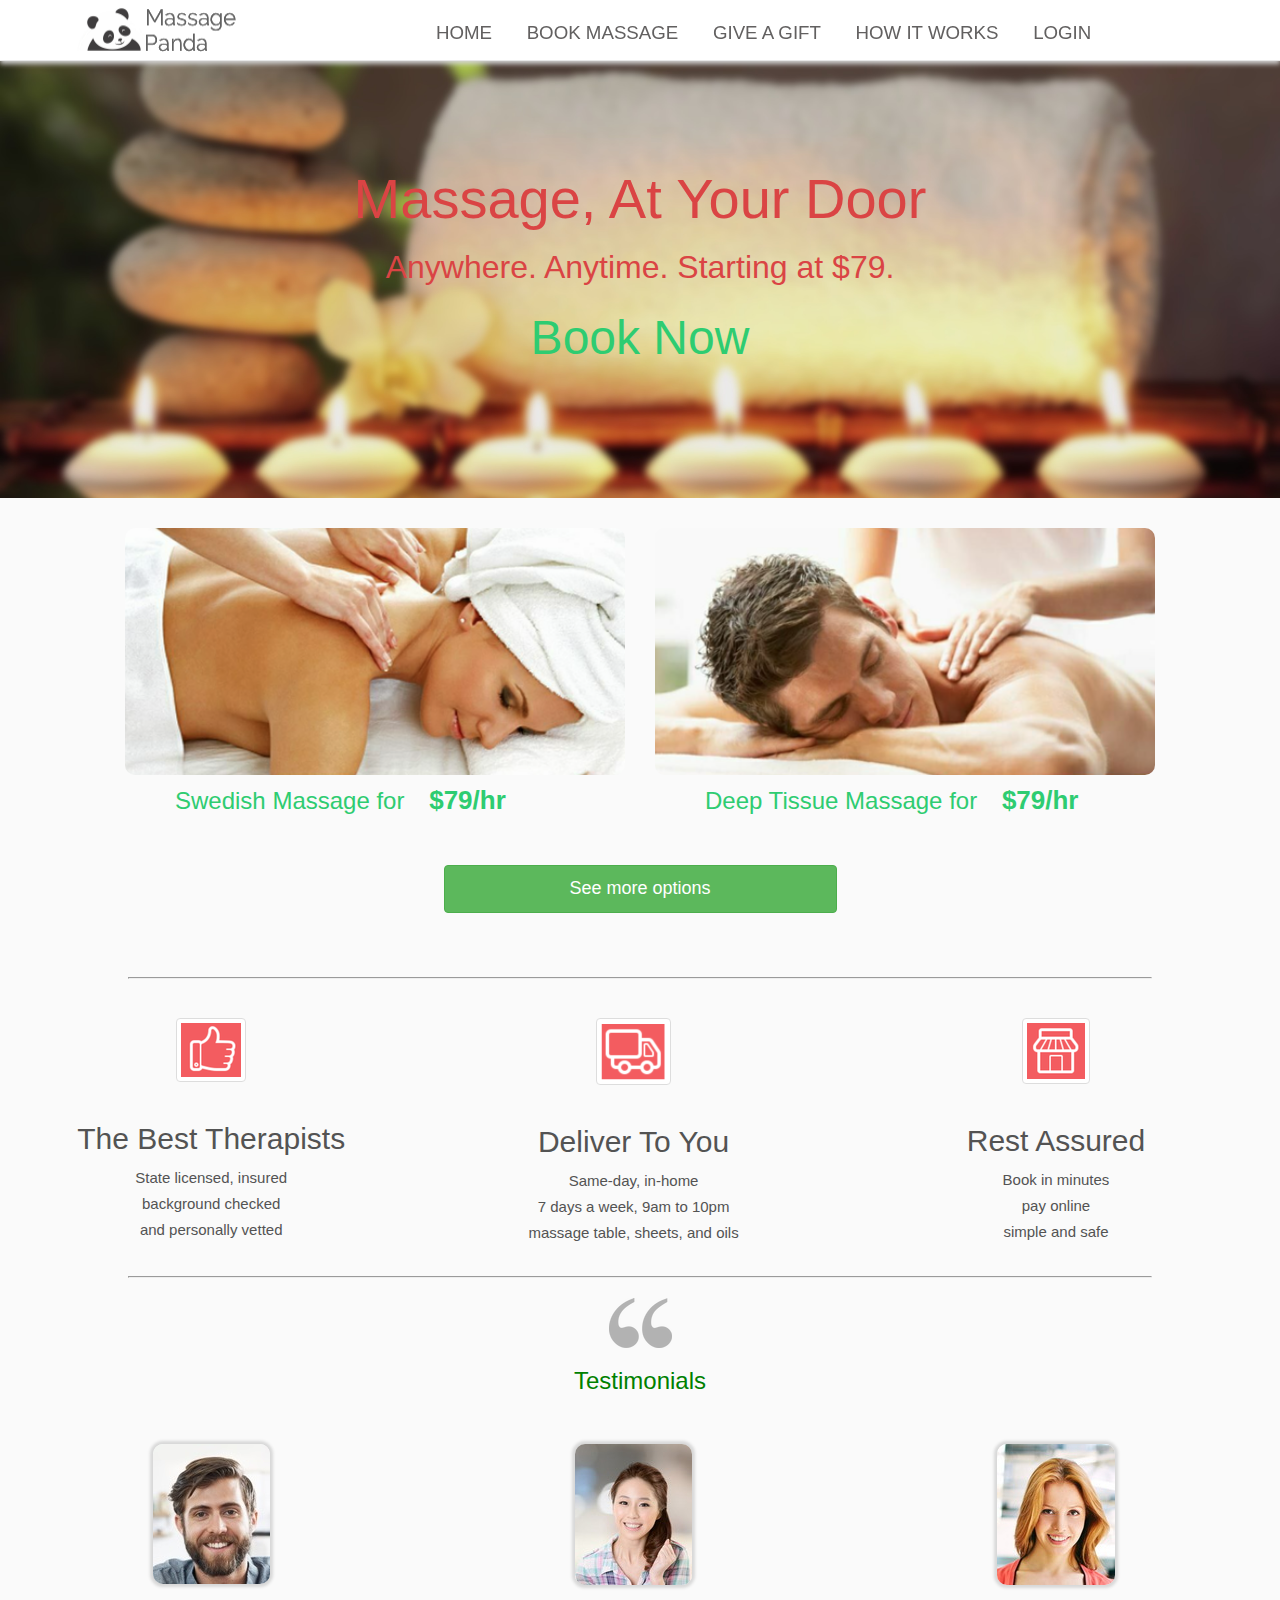
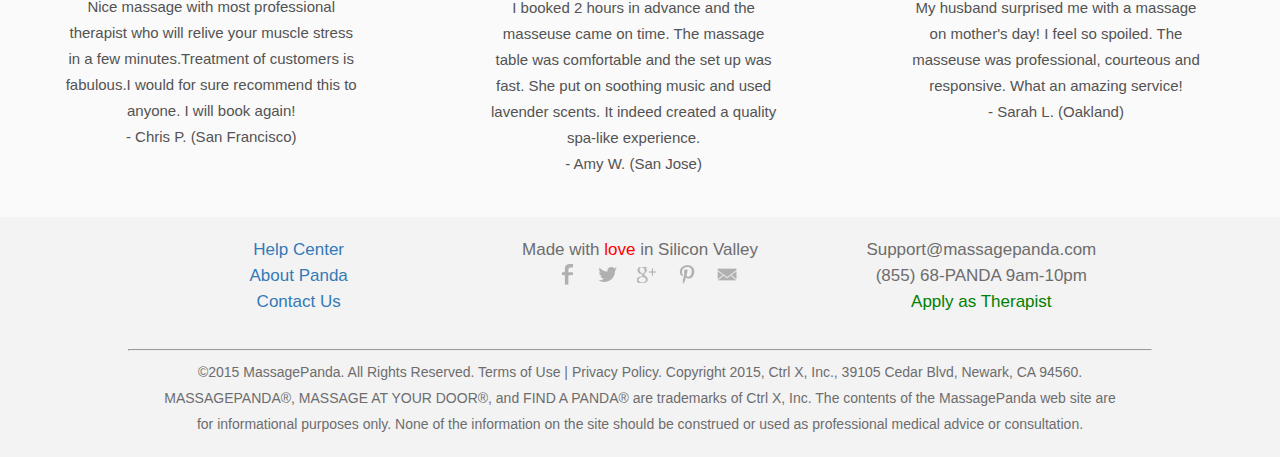
==== commit 36b120fc: "another commit" ====
--- a/index.html
+++ b/index.html
@@ -69,9 +69,17 @@
 						 <li>
                             <a href="" class="mp-pageHeader" data-mpController="pandaHelpCenterPage" data-mpPageId="panda_helpCenter">How It Works</a>
                         </li>
-                        <li>
+                        <li class="mp-loginHeader" >
                             <a href="" class="mp-pageHeader" data-mpController="pandaLoginPage" data-mpPageId="panda_login" >Login</a>
                         </li>
+						<li role="presentation" class="dropdown" style="display:none">
+                               <a  class="dropdown-toggle" data-toggle="dropdown" href="#" role="button" aria-haspopup="true" aria-expanded="false">
+                              	  <span class="caret"></span>
+							   </a>
+                               <ul class="dropdown-menu">
+                               	  <li class="logout"><a href="" class="mp-pageHeader" data-mpController="pandaLogoutPage" data-mpPageId="panda_logout" >Logout</a></li>
+                               </ul>
+                         </li>
                     </ul>
                 </div>
             </div>
--- a/css/panda.css
+++ b/css/panda.css
@@ -24,6 +24,14 @@
 nav#mp-navbar {
     box-shadow: 0px 3px 5px #D3D3D3;
     background-color: #FFFFFF;
+}
+
+nav#mp-navbar .mp-navigation>ul>li.dropdown>ul.dropdown-menu{
+	display:none;
+}
+
+nav#mp-navbar .mp-navigation>ul>li.dropdown.open>ul.dropdown-menu{
+	display:block;
 }
 
 .jumbotron {
@@ -165,6 +173,61 @@
 	line-height: 36px;
 }
 
+#massageDetails_timeTable{
+	  margin-bottom: 10px;
+}
+
+.mp-timeTableDiv{
+    height: 310px;
+    overflow-y: scroll;
+  z-index: 100;
+  position: absolute;
+  top: 58px;
+  width: 100%;
+   border-radius: 6px;
+}
+
+#massageDetails_timeTable tr {
+  background: -webkit-linear-gradient(rgb(240, 240, 240) ,rgb(206, 206, 206) , rgb(240, 240, 240)) repeat scroll 0% 0%;
+  background: -moz-linear-gradient(rgb(240, 240, 240) ,rgb(206, 206, 206)  , rgb(240, 240, 240)) repeat scroll 0% 0%;
+  background: linear-gradient(rgb(240, 240, 240) ,rgb(206, 206, 206) , rgb(240, 240, 240)) repeat scroll 0% 0%;
+}
+
+#massageDetails_timeTable tr td {
+  border: 3px solid rgb(255, 255, 255);
+  text-align: center;
+  border-radius: 8px;
+   box-shadow: 0 0 10px rgb(128, 128, 128);
+   padding: 5px;
+}
+
+#massageDetails_timeTable tr td:hover {
+    background: rgb(215, 215, 215) !important;
+}
+
+.mp-massageDetails-input input[type="radio"]{
+	display: inline;
+   margin-bottom: 20px;
+}
+
+.mp-massageDetails-input.mp-massageDetails-needTable label{
+  display: inline;
+  position: relative;
+  width: 80%;
+}
+
+.mp-massageDetails-input.mp-massageDetails-needTable {
+  margin: 0 auto;
+}
+
+.mp-massageDetails-textarea {
+  width: 100%;
+  margin: 15px auto;
+}
+
+.mp-massageDetails-textarea textarea {
+  margin-left: 0px;
+}
 
 .mp-massageDetails-titlePrice{
     color: rgb(102, 102, 102);
@@ -218,11 +281,19 @@
     overflow-y: scroll;
 }
 
+.timeTableDisable{
+	opacity: .25;
+}
+
+.timeListHide{
+	display : none;
+}
+
 .mp-massageDetails-form > .mp-massageDetails-input {
     width: 100%;
     height: 48px;
     line-height: 48px;
-    margin: 20px auto;
+    margin: 10px auto;
 }
 
 .mp-massageDetails-form .ui-spinner {
--- a/css/largeScreen.css
+++ b/css/largeScreen.css
@@ -0,0 +1,250 @@
+/**
+ * @media query for laptop or tablet
+ */
+@media screen and (min-width: 1024px) {
+	
+.mp-largeScreenHide{
+	display:none !important;
+}
+/*
+ *   begin navigation
+ */
+.mp-pageHeader.mp-IconDiv {
+  width: 180px;
+  height: 60px;
+  display: inline;
+  float: left;
+  cursor: pointer;
+} 	
+.mp-navigation {
+  position: relative;
+  top: 20px;
+  left: 15%;
+  display: inline;
+  overflow: hidden;
+}
+.mp-navigation ul {
+    margin: 0;
+    padding: 0;
+    list-style-type: none;
+    text-align: center;
+	display: inline;
+	overflow: hidden;
+}
+.mp-navigation ul li {
+    display: inline;
+    background: none;
+}
+.mp-navigation ul li a {
+    text-decoration: none;
+    font-family: 'Oxygen', sans-serif;
+    color: #626060;
+	font-size: 1.1em;
+  	padding: .2em .8em;
+    text-transform: uppercase;
+}
+.mp-navigation ul li a:hover {
+    color: #2ecc71;
+}
+
+/** end navigation**/
+/**begin home page**/
+
+.massageTypePreview-text {
+    display: inline;
+}
+.mp-massageTypePreview-text span.mp-massageTypePreview-name {
+    font-size: 24px;
+    display: inline;
+}
+.mp-massageTypePreview-text span.mp-massageTypePreview-price {
+    font-size: 26px;
+    padding-left: 20px;
+    font-weight: bold;
+    display: inline;
+}
+.mp-massageTypePreview-text {
+    line-height: 30px;
+    height: 30px;
+    padding: 10px 0px 10px 50px;
+    text-align: center;
+    float: left;
+    color: #2ecc71;
+}
+.mp-seeMoreOptions {
+    text-align: center;
+}
+.mp-seeMoreOptions button {
+    margin: 30px auto !important;
+    font-size: 18px;
+    width: 30%;
+    padding: 10px 50px !important;
+    min-width: 200px;
+}
+.mp-whyus {
+    margin: 30px auto;
+	width:33%;
+	text-align: center;
+	display:inline;
+	float:left;
+	
+}
+
+.mp-left {
+   width : 80%;
+   margin : 30px auto;
+   float:right;  
+}
+.mp-right {
+   width : 80%;
+   margin : 30px auto;
+   float:left;
+}
+/*
+.mp-whyus .mp-whyus-image{
+  	margin-left:30%
+}
+.mp-whyus.mp-left{
+   	 float : right;
+}
+.mp-whyus.mp-center{
+   	 width:60%;
+}
+.mp-whyus.mp-right{
+   	 float : left;
+}
+*/
+
+
+.mp-test{
+	display:inline;
+	width:33%;
+	float:left;
+	 margin: 30px auto;
+	 text-align: center;
+}
+
+
+.mp-massageTypePreview .mp-massageTypePreview-image:hover {
+  	box-shadow: 0px 0px 10px rgb(95, 95, 95); 	 
+}
+.mp-massageTypePreview .mp-massageTypePreview-image {
+   border-radius: 10px;
+  transition: box-shadow 0.5s ease 0s;
+  margin:0px auto;
+}
+.mp-massageTypePreview-image {
+    border-radius: 15px;
+    overflow: hidden;
+	 height:auto;
+    width:100%;
+}
+
+/** end home page**/
+/** begin book massage page **/
+.panda-bookMassage-partOne{
+	margin-top : 20px;
+	margin-bottom : 20px;
+}
+.mp-massageTypePreview.mp-bookMassagePreview .mp-massageTypePreview-image {
+     width: 100%;
+	 height:auto;
+}
+.mp-massageTypePreview.mp-bookMassagePreview {
+    width: 95%;
+    margin: 10px auto;
+   height: 33vw;
+}
+.mp-massageTypePreview-text.mp-bookMassagePreview-text {
+    padding: 10px 0px 10px 10px;
+	text-align: center;
+  width: 100%;
+}
+
+.mp-massageTypePreview-text.mp-bookMassagePreview-text span.mp-massageTypePreview-name {
+    font-size: 20px;
+    font-weight: 100;
+    display: inline;
+}
+
+.mp-massageTypePreview-text.mp-bookMassagePreview-text span.mp-massageTypePreview-price {
+    font-size: 22px;
+    padding-left: 20px;
+    font-weight: bold;
+    display: inline;
+}
+
+/** end book massage page **/
+/** begin massage details page **/
+.mp-massageDetails-panel.mp-right{
+	top:80px;
+	width:90%;
+}
+.mp-massageDetails {
+    height: auto;
+    width: 80%;
+    border-radius: 10px;
+    margin: 30px auto;
+}
+.mp-massageDetails-form {
+    width: 70%;
+    min-width: 320px;
+}
+.mp-massageDetails-image {
+    border-radius: 15px;
+    overflow: hidden;
+	 height:auto;
+    width: 100%;
+}
+.mp-massageDetails-input.mp-massageDetails-needTable input {
+  display: inline;
+  position: relative;
+  width: 60px;
+  margin-left:10px;
+}
+/**end massage details page**/
+/**begin checkout page**/
+#payment-form .mp-checkoutSection{
+	min-width : 320px;
+	margin: 0 auto; 
+}
+.mp-checkoutSection.mp-checkoutSection-left {
+  width: 80%;
+   height: 730px;
+  float: right;
+}
+.mp-checkoutSection.mp-checkoutSection-right {
+width: 80%;
+  max-width: 400px;
+  float: left;
+}
+
+.mp-billingAddress{
+	margin-bottom:20px
+}
+/**end checkout page**/
+/**start contactus**/
+.mp-contactUsForm{
+width: 36%;
+margin: 20px auto;
+text-align: center;
+	
+}
+.mp-contactUsSubmit{
+min-width: 200px;
+margin: 10px auto;
+height: 50px;
+width: 100%;
+}
+.mp-contactUsSubmit .btn{
+width: 230px;
+margin: 0px auto;
+text-align: center;
+height: 50px;
+font-size: 18px;
+}
+/** end contactus **/
+
+}
+
+
--- a/css/smallScreen.css
+++ b/css/smallScreen.css
@@ -265,6 +265,14 @@
     margin: 0 auto;
 }
 
+.mp-massageDetails-input.mp-massageDetails-needTable input {
+  display: inline;
+  position: relative;
+  width: 30px;
+  margin-left: 10px;
+
+}
+
 /**end massage details page**/
 /**begin checkout page**/
 #payment-form .mp-checkoutSection{
--- a/css/signup.css
+++ b/css/signup.css
@@ -40,6 +40,14 @@
   border-radius: 3px;
 }
 
+#mp-registerForm-panelAlert{
+	  height: 44px;
+  font-size: 16px;
+  width: 100%;
+  margin-bottom: 10px;
+   border-radius: 3px;
+}
+
 .signup-card input[type=text]:hover, input[type=password]:hover {
   border: 1px solid #b9b9b9;
   border-top: 1px solid #a0a0a0;
@@ -148,6 +156,14 @@
   border-radius: 3px;
 }
 
+#mp-loginForm-panelAlert{
+  height: 44px;
+  font-size: 16px;
+  width: 100%;
+  margin-bottom: 10px;
+  border-radius: 3px;
+}
+
 .login-card input[type=text]:hover, input[type=password]:hover {
   border: 1px solid #b9b9b9;
   border-top: 1px solid #a0a0a0;
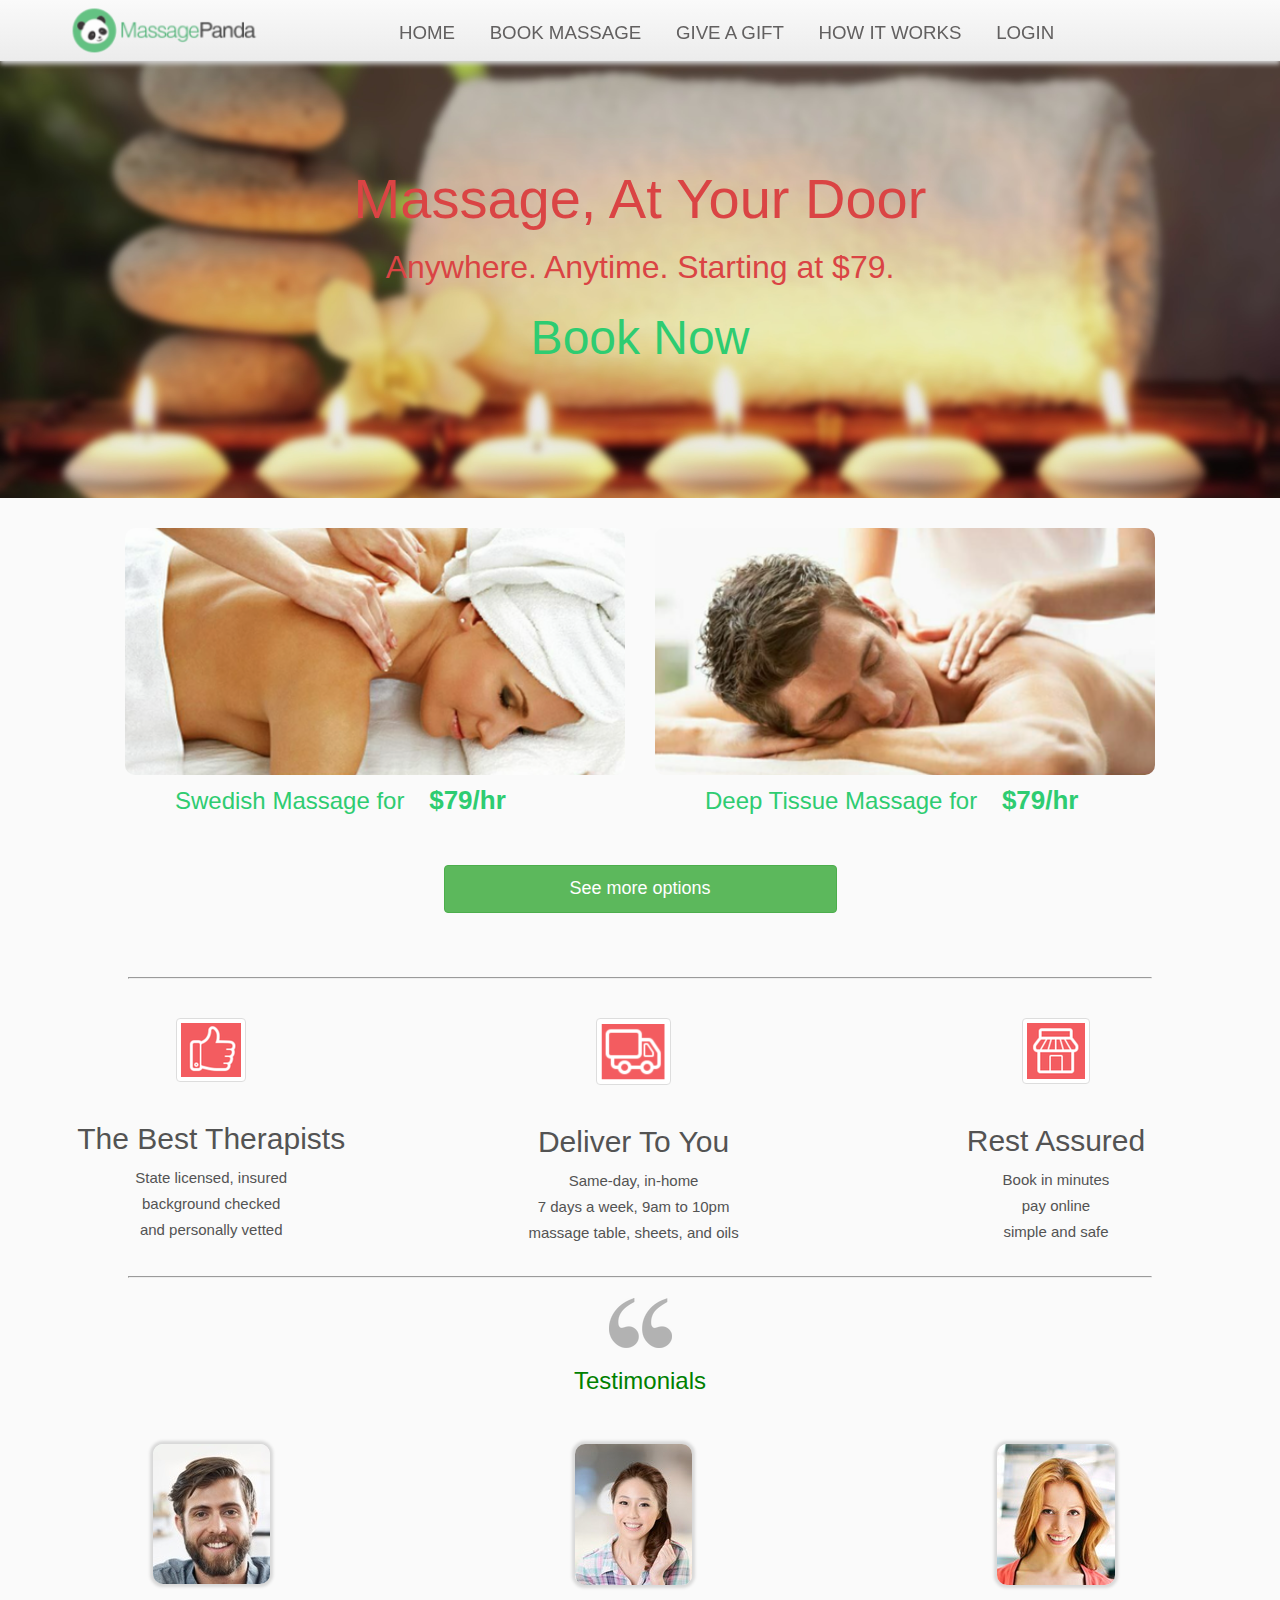
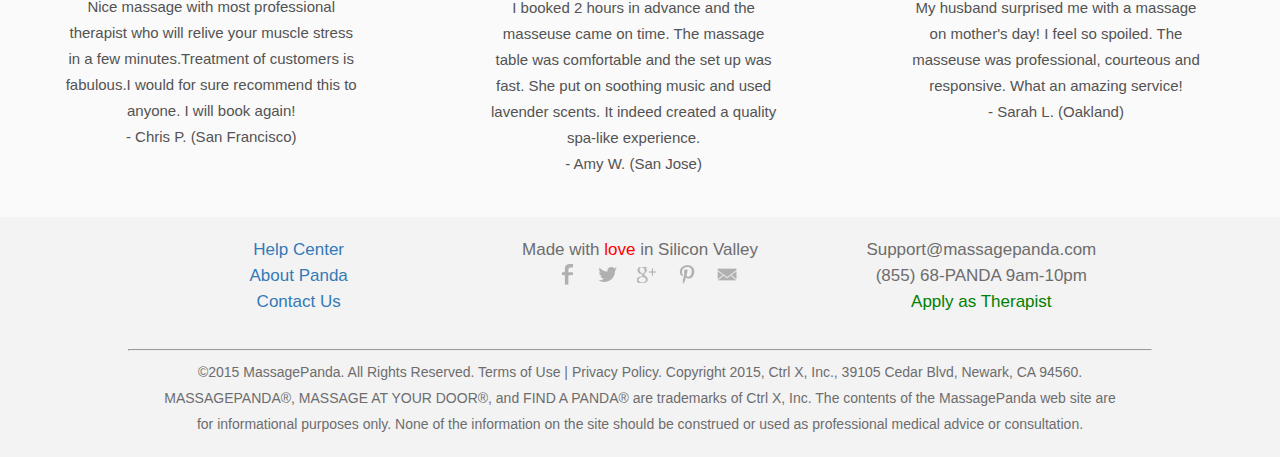
==== commit 5b043e83: "clean up and mobile login" ====
--- a/index.html
+++ b/index.html
@@ -10,21 +10,15 @@
         <link rel="stylesheet" href="./css/jquery-ui.min.css" type="text/css">
 		<link rel="stylesheet" href="./css/hover.css" type="text/css">
         <link rel="stylesheet" href="./css/panda.css" type="text/css">
-        <link rel="stylesheet" href="./css/paiPanda.css" type="text/css">
 		<link rel="stylesheet" href="./css/largeScreen.css" type="text/css">
         <link rel="stylesheet" href="./css/smallScreen.css" type="text/css">
-		<link rel="stylesheet" href="./css/signup.css" type="text/css">
         <script type="text/javascript" src="./js/jquery.js">
         </script>
         <script type="text/javascript" src="./js/bootstrap.js">
         </script>
-        <script type="text/javascript" src="./js/modernizr.custom.js">
-        </script>
         <script type="text/javascript" src="./js/jquery.history.js">
         </script>
-        <script type="text/javascript" src="./js/jquery-ui.min.js">
-        </script>
-        <script type="text/javascript" src="./js/validator.js">
+		<script type="text/javascript" src="./js/pandaUtil.js">
         </script>
         <script type="text/javascript" src="https://js.stripe.com/v2/">
         </script>
@@ -38,7 +32,7 @@
             <a href="" class="mp-pageHeader" data-mpController="pandaHelpCenterPage" data-mpPageId="panda_helpCenter">Help Center</a>
             <a href="" class="mp-pageHeader" data-mpPageId="panda_about">About Panda</a>
 			<a href="" class="mp-pageHeader" data-mpController="pandaContactUsPage"  data-mpPageId="panda_contactUs">Contact Us</a>
-			<a href="" class="mp-pageHeader" data-mpController="pandaLoginPage" data-mpPageId="panda_login" >Login</a>
+
 			<ul class="mp-sideBar-socialLink">
 				<li> <a class="mp-socialLink mp-socialLink-facebook" href="http://facebook.com/massagepanda" target="_blank"></a> </li>
                 <li> <a class="mp-socialLink mp-socialLink-twitter" href="http://twitter.com/massage_panda" target="_blank"></a> </li>   
@@ -47,13 +41,21 @@
 				<li> <a class="mp-socialLink mp-socialLink-mail" href="mailto:support@massagepanda.com" target="_blank"></a> </li>				
 			</ul>
         </nav>
+		<nav id="mp-rightSideNav" class="cbp-spmenu cbp-spmenu-vertical cbp-spmenu-right mp-largeScreenHide" >
+				<a href="" class="mp-pageHeader mp-mobileLoginfalse" data-mpController="pandaLoginPage" data-mpPageId="panda_login" >Login</a>
+				<a href="" class="mp-pageHeader mp-mobileLoginTrue mp-mobileLoginName" style="display:none"></a>
+				<a href="" class="mp-pageHeader mp-mobileLoginTrue" data-mpController="pandaLogoutPage" data-mpPageId="panda_logout" style="display:none">Logout</a>
+		</nav>
         <nav id="mp-navbar" class="navbar navbar-default navbar-fixed-top cbp-spmenu-push">
             <div class="container">
                 <div id="mp-showLeftPush" class="mp-navigation-mobileIcon mp-largeScreenHide">
                     <span class="glyphicon glyphicon-menu-hamburger" aria-hidden="true"></span>
                 </div>
                 <div class="mp-pageHeader mp-IconDiv" data-mpShow="true" data-mpLoaded="true" data-mpPageId="panda_home">
-                    <img class="mp-pandaIcon" src="./image/pandaIcon.png"/>
+                    <img class="mp-pandaIcon" src="./image/pandaNewIcon.png"/>
+                </div>
+				<div id="mp-showRightPush"  class="mp-navigation-mobileSetting mp-largeScreenHide">
+                    <span class="glyphicon glyphicon-cog" aria-hidden="true"></span>
                 </div>
                 <div class="mp-navigation mp-smallScreenHide">
                     <ul>
--- a/css/panda.css
+++ b/css/panda.css
@@ -23,7 +23,9 @@
 
 nav#mp-navbar {
     box-shadow: 0px 3px 5px #D3D3D3;
-    background-color: #FFFFFF;
+    background: -webkit-linear-gradient( rgb(250, 250, 250), rgb(236, 236, 236)) repeat scroll 0% 0% !important;
+  background: -moz-linear-gradient( rgb(250, 250, 250), rgb(236, 236, 236)) repeat scroll 0% 0% !important;
+  background: linear-gradient( rgb(250, 250, 250), rgb(236, 236, 236)) repeat scroll 0% 0% !important;
 }
 
 nav#mp-navbar .mp-navigation>ul>li.dropdown>ul.dropdown-menu{
@@ -57,8 +59,9 @@
 }
 
 .mp-pandaIcon {
-    width: 180px;
-    height: 60px;
+   width: 200px;
+  height: 50px;
+    margin-top: 5px;
 }
 
 .dropdown-menu {
@@ -555,7 +558,7 @@
 .mp-successInfo {
     font-family: "Oxygen", sans-serif;
   font-size: 24px;
-  margin-top: 30px;
+  margin-top: 50px;
   margin-left: auto;
   margin-right: auto;
   width: 80%;
@@ -564,7 +567,6 @@
 
 .panel-heading.mp-successTitle {
   padding-left: 20% ;
-  height: 60px;
   line-height: 60px;
   padding-top: 0px;
   font-size: 32px;
@@ -581,6 +583,380 @@
 }
 
 
-
-
-
+/**copy css from paiPanda to panda to reduce loading time **/
+#mp-footer {
+    background: #F3F3F4 none repeat scroll;
+    padding: 20px 0;
+    color: #6d6d6d;
+    width: 100%;
+    text-align: center;
+}
+
+.mp-LastName {
+    padding: 100px;
+}
+
+#panda_helpCenter {
+    margin: 10px auto;
+    width: 90%;
+}
+
+.mp-submit {
+    margin-left: auto;
+    margin-right: auto;
+    width: 40%;
+    background-color: #81e69d;
+}
+
+.mp-applySubmit {
+    display: block;
+    margin: 0 auto;
+    width: 30%;
+}
+
+#mp-GiveAGiftLine {
+    margin-top: 20px;
+    margin-bottom: 20px;
+    border: 0;
+    border-top: 1px solid #0b0b0b;
+    width: 20%;
+    color: black;
+}
+
+.GiveAGift {
+    width: 60%;
+}
+
+.mp-confirm {
+    width: 85%;
+    float: left;
+    margin: 50px;
+}
+
+.mp-AboutImage {
+    background: url("../image/AboutImage.jpg") no-repeat 50% 50%;
+    position: relative;
+    top: -50px;
+	width:100%;
+	height:400px
+}
+
+#mp-ApplyAsMassage {
+    padding: 100px;
+    font-size: 200%;
+}
+
+#mp-ContactUs {
+    margin: 80px;
+    float-left: 50px;
+    font-size: 200%;
+}
+
+#panda_about {
+  margin: 0px auto;
+width: 90%;
+font-size: 200%;
+}
+
+.mp-socialLink {
+  width: 20px;
+  height: 23px;
+  margin: 0 0 0 15px;
+   display: inline-block;
+   cursor: pointer;
+  vertical-align: top;
+}
+
+.mp-socialLink-facebook{
+	  background: url(../image/footer_socialIcons.png) no-repeat 0px 0px;
+}
+.mp-socialLink-facebook:hover {
+  background: url(../image/footer_socialIcons.png) no-repeat 0px -24px;
+}
+.mp-socialLink-twitter{
+	  background: url(../image/footer_socialIcons.png) no-repeat -71px 0px;
+}
+.mp-socialLink-twitter:hover {
+  background: url(../image/footer_socialIcons.png) no-repeat -71px -24px;
+}
+.mp-socialLink-plus{
+	background: url(../image/footer_socialIcons.png) no-repeat -322px 0px;
+}
+.mp-socialLink-plus:hover {
+  background: url(../image/footer_socialIcons.png) no-repeat -322px -24px;
+}
+.mp-socialLink-pinterest{
+	background: url(../image/footer_socialIcons.png) no-repeat -214px 0px;
+}
+.mp-socialLink-pinterest:hover {
+  background: url(../image/footer_socialIcons.png) no-repeat -214px -24px;
+}
+.mp-socialLink-mail{
+	 background: url(../image/footer_socialIcons.png) no-repeat -353px 0px;
+}
+.mp-socialLink-mail:hover {
+  background: url(../image/footer_socialIcons.png) no-repeat -353px -24px;
+}
+ 
+.mp-tableContainer{
+	width:70%
+	margin: 20px auto;
+}
+
+.mp-footerTable {
+	 width: 80%;
+	 margin: 0px auto;
+}
+
+.mp-footerTable tr > td {
+    width: 30% !important;
+}
+
+.mp-footerDescription {
+ width: 90%;
+  margin: 0 auto;
+  color: #6d6d6d;
+  font-family: 'Oxygen', sans-serif;
+  font-weight: 300;
+  font-size: 14px;
+}
+
+.mp-supportmassage {
+    right: 130px;
+}
+
+.mp-wordLove {
+    color: red;
+}
+
+.mp-threewords {
+    color: green;
+}
+
+
+/**copy css from paiPanda to panda to reduce loading time **/
+
+.signup-card {
+padding: 20px;
+width: 300px;
+background-color: #F7F7F7;
+margin: 50px auto 10px;
+border-radius: 2px;
+box-shadow: 0px 0px 3px rgba(0, 0, 0, 0.3);
+overflow: hidden;
+}
+
+.signup-card h1 {
+  font-weight: 100;
+  text-align: center;
+  font-size: 2.3em;
+}
+
+.signup-card input[type=submit] {
+  width: 100%;
+  display: block;
+  margin-bottom: 10px;
+  position: relative;
+  border-radius: 3px;
+}
+
+.signup-card input[type=text], input[type=password] {
+  height: 44px;
+  font-size: 16px;
+  width: 100%;
+  margin-bottom: 10px;
+  -webkit-appearance: none;
+  background: #fff;
+  border: 1px solid #d9d9d9;
+  border-top: 1px solid #c0c0c0;
+  /* border-radius: 2px; */
+  padding: 0 8px;
+  box-sizing: border-box;
+  -moz-box-sizing: border-box;
+  border-radius: 3px;
+}
+
+#mp-registerForm-panelAlert{
+	  height: 44px;
+  font-size: 16px;
+  width: 100%;
+  margin-bottom: 10px;
+   border-radius: 3px;
+}
+
+.signup-card input[type=text]:hover, input[type=password]:hover {
+  border: 1px solid #b9b9b9;
+  border-top: 1px solid #a0a0a0;
+  -moz-box-shadow: inset 0 1px 2px rgba(0,0,0,0.1);
+  -webkit-box-shadow: inset 0 1px 2px rgba(0,0,0,0.1);
+  box-shadow: inset 0 1px 2px rgba(0,0,0,0.1);
+}
+
+.signup-card input[type="radio"]{
+	display: inline;
+   margin-bottom: 20px;
+}
+
+.signup-card label{
+	margin-right:20px;
+	font-size: 16px;
+	 font-weight: 300;
+}
+
+.signup {
+  text-align: center;
+  font-size: 16px;
+  font-family: 'Arial', sans-serif;
+  font-weight: 700;
+  height: 36px;
+  padding: 0 8px;
+/* border-radius: 3px; */
+/* -webkit-user-select: none;
+  user-select: none; */
+}
+
+.signup-submit {
+  /* border: 1px solid #3079ed; */
+  border: 0px;
+  color: #fff;
+  text-shadow: 0 1px rgba(0,0,0,0.1); 
+  background-color: #4d90fe;
+  /* background-image: -webkit-gradient(linear, 0 0, 0 100%,   from(#4d90fe), to(#4787ed)); */
+}
+
+.signup-submit:hover {
+  /* border: 1px solid #2f5bb7; */
+  border: 0px;
+  text-shadow: 0 1px rgba(0,0,0,0.3);
+  background-color: #357ae8;
+  /* background-image: -webkit-gradient(linear, 0 0, 0 100%,   from(#4d90fe), to(#357ae8)); */
+}
+
+.signup-card a {
+  text-decoration: none;
+  color: #666;
+  font-weight: 400;
+  text-align: center;
+  display: inline-block;
+  opacity: 0.6;
+  transition: opacity ease 0.5s;
+}
+
+.signup-card a:hover {
+  opacity: 1;
+}
+
+.signup-help {
+  width: 100%;
+  text-align: center;
+  font-size: 12px;
+}
+
+.login-card {
+padding: 20px;
+width: 300px;
+background-color: #F7F7F7;
+margin: 50px auto 10px;
+border-radius: 2px;
+box-shadow: 0px 0px 3px rgba(0, 0, 0, 0.3);
+overflow: hidden;
+}
+
+.login-card h1 {
+  font-weight: 100;
+  text-align: center;
+  font-size: 2.3em;
+}
+
+.login-card input[type=submit] {
+  width: 100%;
+  display: block;
+  margin-bottom: 10px;
+  position: relative;
+  border-radius: 3px;
+}
+
+.login-card input[type=text], input[type=password] {
+  height: 44px;
+  font-size: 16px;
+  width: 100%;
+  margin-bottom: 10px;
+  -webkit-appearance: none;
+  background: #fff;
+  border: 1px solid #d9d9d9;
+  border-top: 1px solid #c0c0c0;
+  /* border-radius: 2px; */
+  padding: 0 8px;
+  box-sizing: border-box;
+  -moz-box-sizing: border-box;
+  border-radius: 3px;
+}
+
+#mp-loginForm-panelAlert{
+  height: 44px;
+  font-size: 16px;
+  width: 100%;
+  margin-bottom: 10px;
+  border-radius: 3px;
+}
+
+.login-card input[type=text]:hover, input[type=password]:hover {
+  border: 1px solid #b9b9b9;
+  border-top: 1px solid #a0a0a0;
+  -moz-box-shadow: inset 0 1px 2px rgba(0,0,0,0.1);
+  -webkit-box-shadow: inset 0 1px 2px rgba(0,0,0,0.1);
+  box-shadow: inset 0 1px 2px rgba(0,0,0,0.1);
+}
+
+.login {
+  text-align: center;
+  font-size: 14px;
+  font-family: 'Arial', sans-serif;
+  font-weight: 700;
+  height: 36px;
+  padding: 0 8px;
+/* border-radius: 3px; */
+/* -webkit-user-select: none;
+  user-select: none; */
+}
+
+.login-submit {
+  /* border: 1px solid #3079ed; */
+  border: 0px;
+  color: #fff;
+  text-shadow: 0 1px rgba(0,0,0,0.1); 
+  background-color: #4d90fe;
+  /* background-image: -webkit-gradient(linear, 0 0, 0 100%,   from(#4d90fe), to(#4787ed)); */
+}
+
+.login-submit:hover {
+  /* border: 1px solid #2f5bb7; */
+  border: 0px;
+  text-shadow: 0 1px rgba(0,0,0,0.3);
+  background-color: #357ae8;
+  /* background-image: -webkit-gradient(linear, 0 0, 0 100%,   from(#4d90fe), to(#357ae8)); */
+}
+
+.login-card a {
+  text-decoration: none;
+  color: #666;
+  font-weight: 400;
+  text-align: center;
+  display: inline-block;
+  opacity: 0.6;
+  transition: opacity ease 0.5s;
+}
+
+.login-card a:hover {
+  opacity: 1;
+}
+
+.login-help {
+  width: 100%;
+  text-align: center;
+  font-size: 16px;
+}
+
+
+
+
--- a/css/largeScreen.css
+++ b/css/largeScreen.css
@@ -10,7 +10,7 @@
  *   begin navigation
  */
 .mp-pageHeader.mp-IconDiv {
-  width: 180px;
+  width: 200px;
   height: 60px;
   display: inline;
   float: left;
@@ -19,7 +19,7 @@
 .mp-navigation {
   position: relative;
   top: 20px;
-  left: 15%;
+  left: 10%;
   display: inline;
   overflow: hidden;
 }
--- a/css/smallScreen.css
+++ b/css/smallScreen.css
@@ -23,8 +23,14 @@
     background: -moz-linear-gradient(to right, rgb(242, 242, 242) 90%, rgba(152, 152, 152, 0.6)) repeat scroll 0% 0% !important;
     background: linear-gradient(to right, rgb(242, 242, 242) 90%, rgba(152, 152, 152, 0.6)) repeat scroll 0% 0% !important;
 }
+
 #mp-navbar{
 	position : fixed !important;
+}
+
+
+nav#mp-leftSideNav {
+  margin-top: 62px;
 }
 
 ul.mp-sideBar-socialLink{
@@ -72,6 +78,7 @@
 	position : relative !important;
 }
 */
+
 .mp-navigation-mobileIcon {
   position: relative;
   z-index: 100;
@@ -80,11 +87,20 @@
   margin-top: 10px;
   border: 1px solid rgb(240, 240, 240);
   border-radius: 5px;
-  padding: 8px 12px;
+    padding: 6px 10px;
   padding-bottom: 3px;
   box-shadow: 0px 0px 3px rgb(166, 166, 166) inset;
   background-color: rgba(232, 232, 232, 0.3);
 }
+
+.mp-navigation-mobileSetting {
+z-index: 10;
+  display: inline;
+  position: absolute;
+  left: 90%;
+  top: 20px;
+}
+
 span.glyphicon.glyphicon-menu-hamburger {
   -webkit-transform: scale(1.2,1.2);
   -moz-transform: scale(1.2,1.2);
@@ -94,6 +110,22 @@
     opacity: 0.8;
 }
 
+span.glyphicon.glyphicon-cog {
+  -webkit-transform: scale(1.5,1.5);
+  -moz-transform: scale(1.5,1.5);
+  -ms-transform: scale(1.5,1.5);
+  -o-transform: scale(1.5,1.5);
+  transform: scale(1.5,1.5);
+    opacity: 0.8;
+}
+nav#mp-rightSideNav {
+  width: 240px;
+  margin-top: 62px;
+  background: -webkit-linear-gradient(to right, rgb(228, 228, 228), rgb(245, 245, 245)) repeat scroll 0% 0% !important;
+  background: -moz-linear-gradient(to right, rgb(228, 228, 228), rgb(245, 245, 245)) repeat scroll 0% 0% !important;
+  background: linear-gradient(to right, rgb(228, 228, 228), rgb(245, 245, 245)) repeat scroll 0% 0% !important;
+}
+
 #mp-navbar.cbp-spmenu-push-toright .mp-pageHeader.mp-IconDiv {
   position: absolute;
   left: 45%;
@@ -102,6 +134,7 @@
   z-index: 10;
 }
 
+
 #mp-navbar.cbp-spmenu-push-toright .mp-pageHeader.mp-IconDiv .mp-pandaIcon{
   position: relative;
   left: 80px;
@@ -115,8 +148,10 @@
 
 }
 #mp-navbar .container{
-	text-align: center;
-	height:60px;
+  text-align: center;
+  height: 60px;
+  display: block;
+  width: 100%;
 }
 /** end navigation**/
 /**begin home page**/
